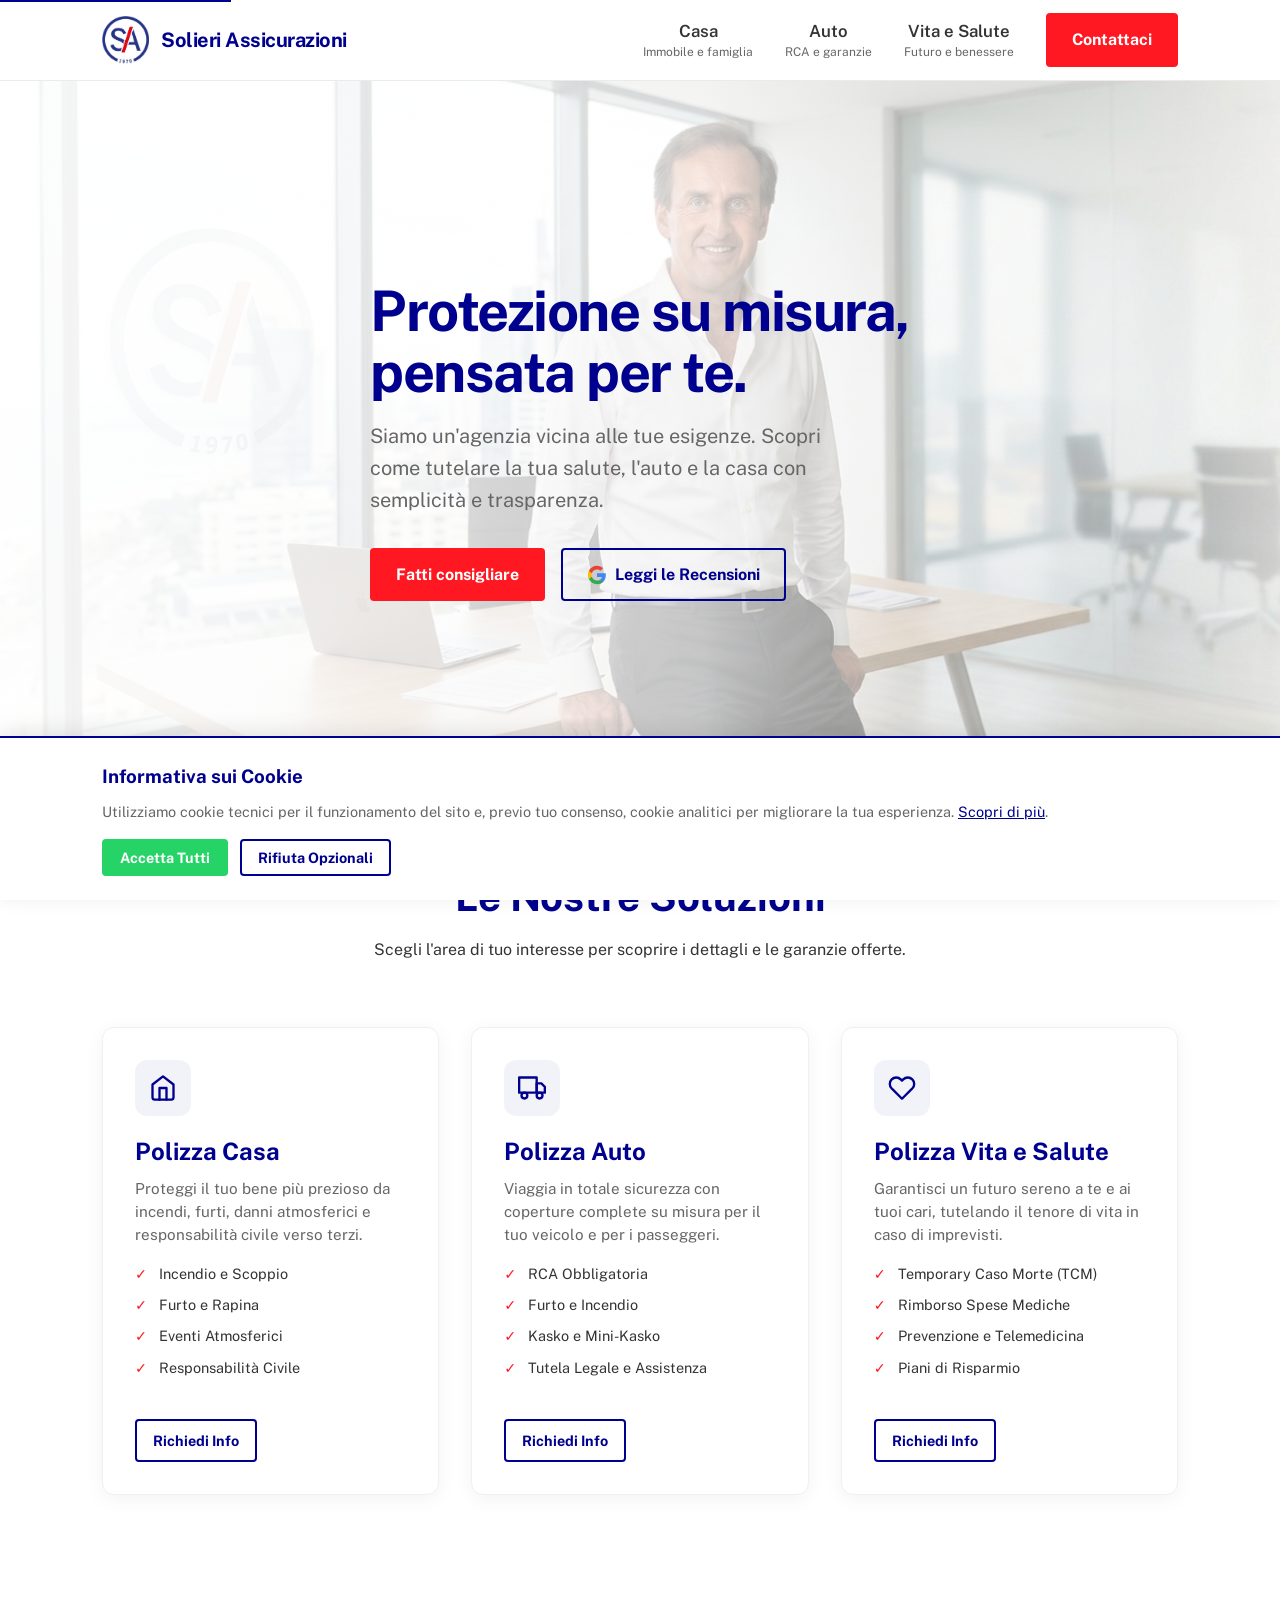
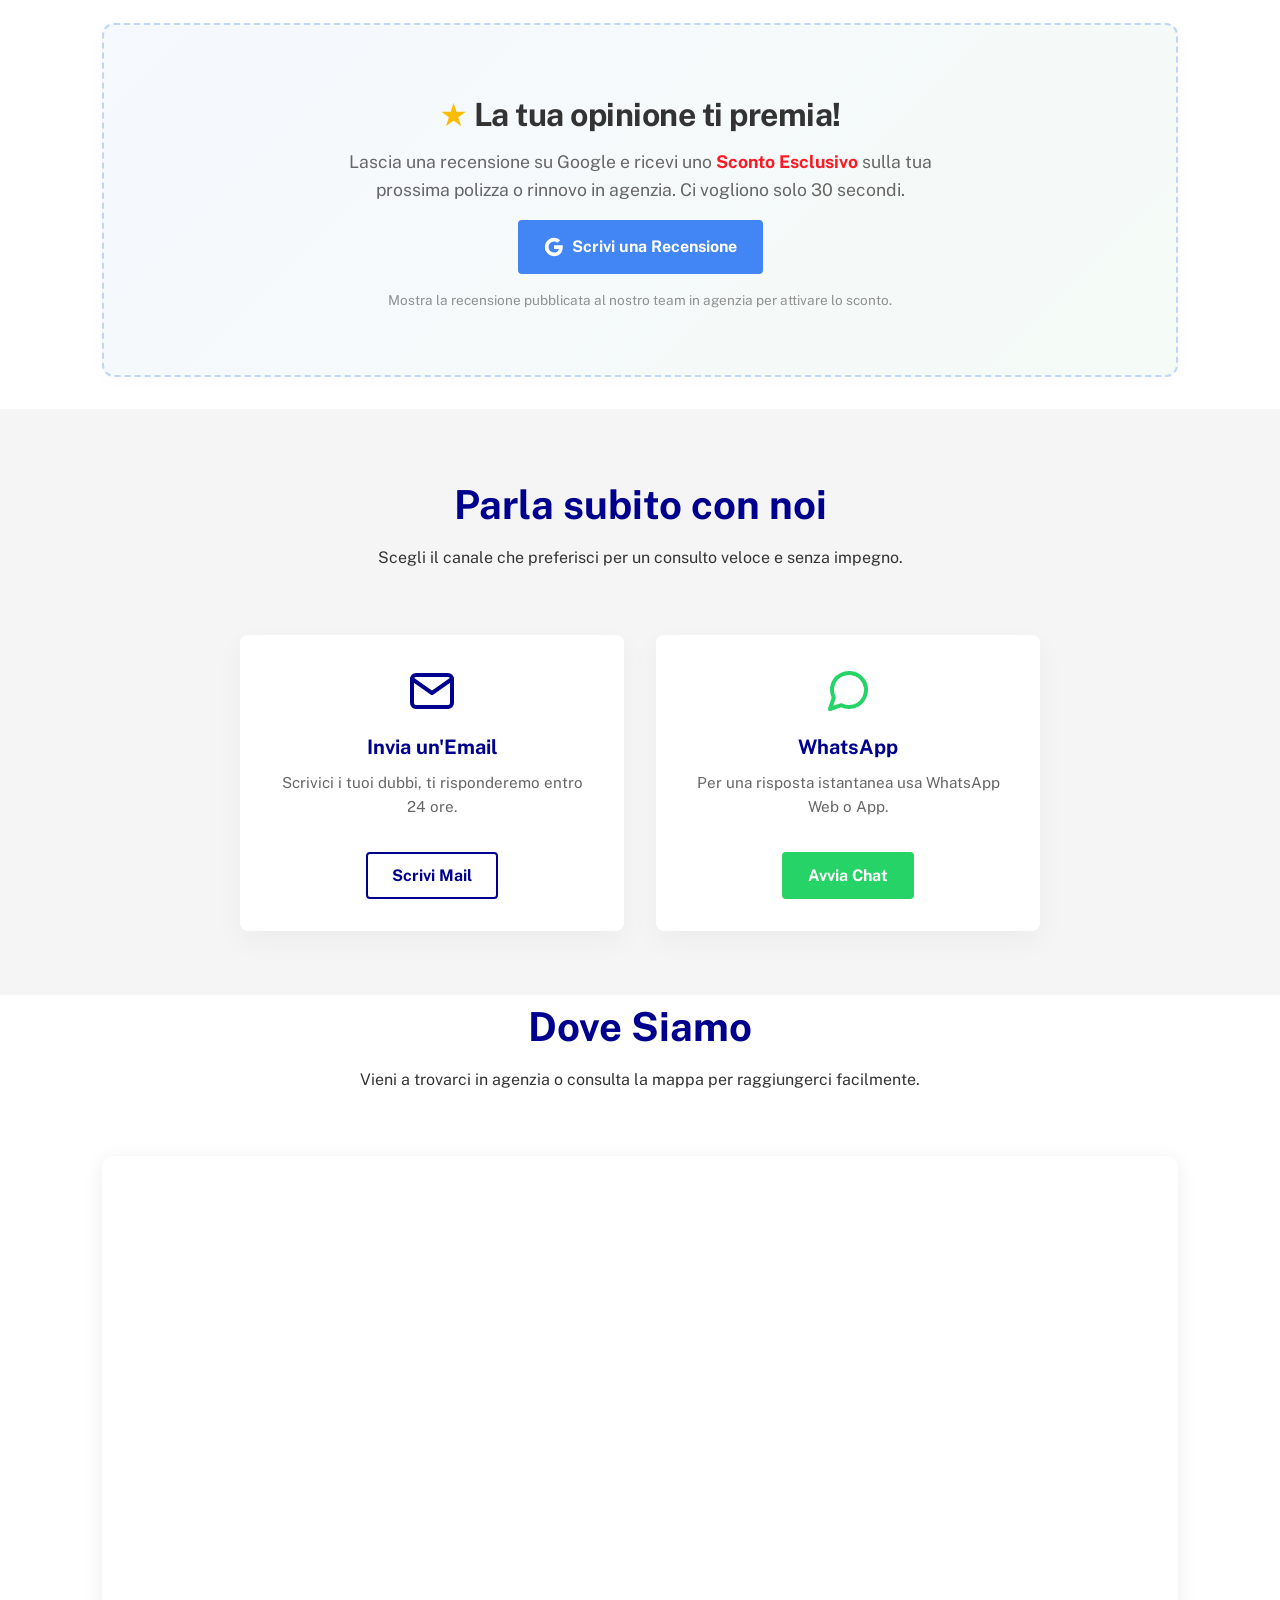
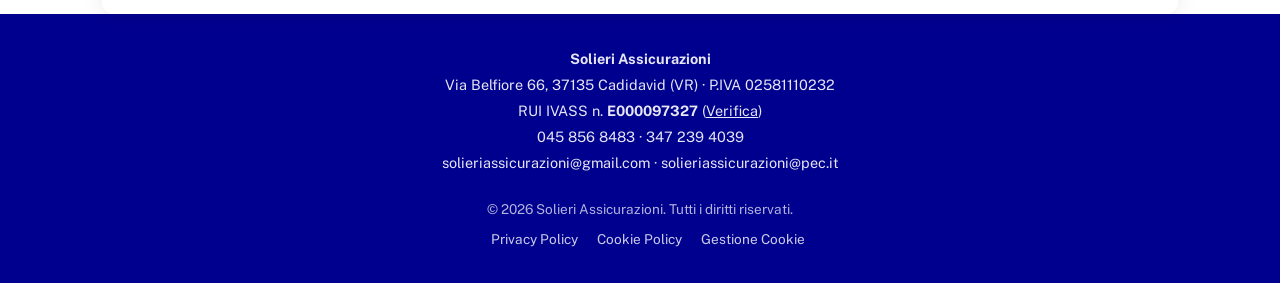
==== index.html @ 1e717855 "Add files via upload" ====
<!DOCTYPE html>
<html lang="it">

<head>
    <meta charset="UTF-8">
    <meta name="viewport" content="width=device-width, initial-scale=1.0">
    <title>Assicurazioni & Consulenza | La Tua Agenzia</title>
    <meta name="description"
        content="Protezione semplice e sicura per te e la tua famiglia. Contattaci per un preventivo.">

    <!-- Font simile alla tipografia aziendale europea -->
    <link rel="preconnect" href="https://fonts.googleapis.com">
    <link rel="preconnect" href="https://fonts.gstatic.com" crossorigin>
    <link
        href="https://fonts.googleapis.com/css2?family=Public+Sans:ital,wght@0,300;0,400;0,600;0,700;1,400&display=swap"
        rel="stylesheet">

    <link rel="stylesheet" href="style.css">
    <script type="module" src="script.js" defer></script>
</head>

<body>

    <!-- Hidden text for screen readers (skip link) -->
    <a href="#main-content" class="skip-link">Vai al contenuto principale</a>



    <header class="site-header">
        <div class="container header-container">
            <a href="#" class="brand-logo" aria-label="Home page Solieri Assicurazioni">
                <img src="Logo Kina.png" alt="Logo Solieri Assicurazioni" class="logo-img" aria-hidden="true">
                <span class="logo-text">Solieri Assicurazioni</span>
            </a>
            <button class="menu-toggle" aria-label="Apri menu" aria-expanded="false" aria-controls="main-nav">
                <svg viewBox="0 0 24 24" fill="none" stroke="currentColor" stroke-width="2" stroke-linecap="round"
                    stroke-linejoin="round">
                    <line x1="3" y1="12" x2="21" y2="12"></line>
                    <line x1="3" y1="6" x2="21" y2="6"></line>
                    <line x1="3" y1="18" x2="21" y2="18"></line>
                </svg>
            </button>
            <nav aria-label="Navigazione principale" class="main-nav" id="main-nav">
                <a href="#casa" class="nav-link">
                    <span class="nav-title">Casa</span>
                    <span class="nav-desc">Immobile e famiglia</span>
                </a>
                <a href="#auto" class="nav-link">
                    <span class="nav-title">Auto</span>
                    <span class="nav-desc">RCA e garanzie</span>
                </a>
                <a href="#vita" class="nav-link">
                    <span class="nav-title">Vita e Salute</span>
                    <span class="nav-desc">Futuro e benessere</span>
                </a>
                <a href="#contact-section" class="btn btn-primary" aria-label="Richiedi informazioni">Contattaci</a>
            </nav>
        </div>
    </header>

    <main id="main-content">

        <!-- HERO SECTION -->
        <section class="hero observer-section">
            <div class="container hero-layout">
                <div class="hero-text fade-up">
                    <h1 class="hero-title">Protezione su misura, <br>pensata per te.</h1>
                    <p class="hero-subtitle">Siamo un'agenzia vicina alle tue esigenze. Scopri come tutelare la tua
                        salute, l'auto e la casa con semplicità e trasparenza.</p>
                    <div class="hero-actions" style="display: flex; gap: 16px; flex-wrap: wrap;">
                        <a href="#contact-section" class="btn btn-primary">Fatti consigliare</a>
                        <a href="https://www.google.com/maps/place/Solieri+Assicurazioni+di+Solieri+Nicola/@45.3837509,10.9948099,17z/data=!4m8!3m7!1s0x477f608af58a26b1:0xb82ae75795a6b2fa!8m2!3d45.3837509!4d10.9948099!9m1!1b1!16s%2Fg%2F12hk3jz4g?entry=ttu&g_ep=EgoyMDI2MDMyMy4xIKXMDSoASAFQAw%3D%3D"
                            target="_blank" rel="noopener noreferrer" class="btn btn-outline"
                            style="display: inline-flex; align-items: center; gap: 8px;">
                            <svg viewBox="0 0 24 24" fill="currentColor" width="20" height="20">
                                <path
                                    d="M22.56 12.25c0-.78-.07-1.53-.2-2.25H12v4.26h5.92c-.26 1.37-1.04 2.53-2.21 3.31v2.77h3.57c2.08-1.92 3.28-4.74 3.28-8.09z"
                                    fill="#4285F4" />
                                <path
                                    d="M12 23c2.97 0 5.46-.98 7.28-2.66l-3.57-2.77c-.98.66-2.23 1.06-3.71 1.06-2.86 0-5.29-1.93-6.16-4.53H2.18v2.84C3.99 20.53 7.7 23 12 23z"
                                    fill="#34A853" />
                                <path
                                    d="M5.84 14.09c-.22-.66-.35-1.36-.35-2.09s.13-1.43.35-2.09V7.07H2.18C1.43 8.55 1 10.22 1 12s.43 3.45 1.18 4.93l2.85-2.22.81-.62z"
                                    fill="#FBBC05" />
                                <path
                                    d="M12 5.38c1.62 0 3.06.56 4.21 1.64l3.15-3.15C17.45 2.09 14.97 1 12 1 7.7 1 3.99 3.47 2.18 7.07l3.66 2.84c.87-2.6 3.3-4.53 6.16-4.53z"
                                    fill="#EA4335" />
                            </svg>
                            Leggi le Recensioni
                        </a>
                    </div>
                </div>
            </div>
        </section>

        <!-- INTERACTIVE POLICIES SECTION -->
        <section id="polizze-section" class="policies observer-section">
            <div class="container">
                <div class="policies-header fade-up">
                    <h2>Le Nostre Soluzioni</h2>
                    <p>Scegli l'area di tuo interesse per scoprire i dettagli e le garanzie offerte.</p>
                </div>

                <div class="policies-grid">
                    <!-- Card Casa -->
                    <div id="casa" class="policy-card fade-up delay-100">
                        <div class="policy-icon">
                            <svg viewBox="0 0 24 24" fill="none" stroke="currentColor" stroke-width="2"
                                stroke-linecap="round" stroke-linejoin="round">
                                <path d="M3 9l9-7 9 7v11a2 2 0 0 1-2 2H5a2 2 0 0 1-2-2z"></path>
                                <polyline points="9 22 9 12 15 12 15 22"></polyline>
                            </svg>
                        </div>
                        <h3>Polizza Casa</h3>
                        <p class="policy-desc">
                            Proteggi il tuo bene più prezioso da incendi, furti, danni atmosferici e responsabilità
                            civile verso terzi.
                        </p>
                        <ul class="policy-features">
                            <li>Incendio e Scoppio</li>
                            <li>Furto e Rapina</li>
                            <li>Eventi Atmosferici</li>
                            <li>Responsabilità Civile</li>
                        </ul>
                        <a href="#contact-section" class="btn btn-outline btn-sm">Richiedi Info</a>
                    </div>

                    <!-- Card Auto -->
                    <div id="auto" class="policy-card fade-up delay-200">
                        <div class="policy-icon">
                            <svg viewBox="0 0 24 24" fill="none" stroke="currentColor" stroke-width="2"
                                stroke-linecap="round" stroke-linejoin="round">
                                <rect x="1" y="3" width="15" height="13"></rect>
                                <polygon points="16 8 20 8 23 11 23 16 16 16 16 8"></polygon>
                                <circle cx="5.5" cy="18.5" r="2.5"></circle>
                                <circle cx="18.5" cy="18.5" r="2.5"></circle>
                            </svg>
                        </div>
                        <h3>Polizza Auto</h3>
                        <p class="policy-desc">
                            Viaggia in totale sicurezza con coperture complete su misura per il tuo veicolo e per i
                            passeggeri.
                        </p>
                        <ul class="policy-features">
                            <li>RCA Obbligatoria</li>
                            <li>Furto e Incendio</li>
                            <li>Kasko e Mini-Kasko</li>
                            <li>Tutela Legale e Assistenza</li>
                        </ul>
                        <a href="#contact-section" class="btn btn-outline btn-sm">Richiedi Info</a>
                    </div>

                    <!-- Card Vita -->
                    <div id="vita" class="policy-card fade-up delay-300">
                        <div class="policy-icon">
                            <svg viewBox="0 0 24 24" fill="none" stroke="currentColor" stroke-width="2"
                                stroke-linecap="round" stroke-linejoin="round">
                                <path
                                    d="M20.84 4.61a5.5 5.5 0 0 0-7.78 0L12 5.67l-1.06-1.06a5.5 5.5 0 0 0-7.78 7.78l1.06 1.06L12 21.23l7.78-7.78 1.06-1.06a5.5 5.5 0 0 0 0-7.78z">
                                </path>
                            </svg>
                        </div>
                        <h3>Polizza Vita e Salute</h3>
                        <p class="policy-desc">
                            Garantisci un futuro sereno a te e ai tuoi cari, tutelando il tenore di vita in caso di
                            imprevisti.
                        </p>
                        <ul class="policy-features">
                            <li>Temporary Caso Morte (TCM)</li>
                            <li>Rimborso Spese Mediche</li>
                            <li>Prevenzione e Telemedicina</li>
                            <li>Piani di Risparmio</li>
                        </ul>
                        <a href="#contact-section" class="btn btn-outline btn-sm">Richiedi Info</a>
                    </div>
                </div>
            </div>
        </section>

        <!-- GOOGLE REVIEW SECTION -->
        <section class="review-promo observer-section">
            <div class="container">
                <div class="review-box fade-up">
                    <div class="review-content">
                        <h2><span style="color: #FBBC05;">★</span> La tua opinione ti premia!</h2>
                        <p>Lascia una recensione su Google e ricevi uno <strong>Sconto Esclusivo</strong> sulla tua
                            prossima polizza o rinnovo in agenzia. Ci vogliono solo 30 secondi.</p>
                        <a href="https://www.google.com/maps/place/Solieri+Assicurazioni+di+Solieri+Nicola/@45.3837509,10.9948099,17z/data=!4m8!3m7!1s0x477f608af58a26b1:0xb82ae75795a6b2fa!8m2!3d45.3837509!4d10.9948099!9m1!1b1!16s%2Fg%2F12hk3jz4g?entry=ttu&g_ep=EgoyMDI2MDMyMy4xIKXMDSoASAFQAw%3D%3D"
                            target="_blank" rel="noopener noreferrer" class="btn btn-primary"
                            style="background-color: #4285F4; border-color: #4285F4; display: inline-flex; align-items: center; gap: 8px; margin-top: 16px;">
                            <svg viewBox="0 0 24 24" width="20" height="20" aria-hidden="true">
                                <path
                                    d="M22.56 12.25c0-.78-.07-1.53-.2-2.25H12v4.26h5.92c-.26 1.37-1.04 2.53-2.21 3.31v2.77h3.57c2.08-1.92 3.28-4.74 3.28-8.09z"
                                    fill="#fff" />
                                <path
                                    d="M12 23c2.97 0 5.46-.98 7.28-2.66l-3.57-2.77c-.98.66-2.23 1.06-3.71 1.06-2.86 0-5.29-1.93-6.16-4.53H2.18v2.84C3.99 20.53 7.7 23 12 23z"
                                    fill="#fff" />
                                <path
                                    d="M5.84 14.09c-.22-.66-.35-1.36-.35-2.09s.13-1.43.35-2.09V7.07H2.18C1.43 8.55 1 10.22 1 12s.43 3.45 1.18 4.93l2.85-2.22.81-.62z"
                                    fill="#fff" />
                                <path
                                    d="M12 5.38c1.62 0 3.06.56 4.21 1.64l3.15-3.15C17.45 2.09 14.97 1 12 1 7.7 1 3.99 3.47 2.18 7.07l3.66 2.84c.87-2.6 3.3-4.53 6.16-4.53z"
                                    fill="#fff" />
                            </svg>
                            Scrivi una Recensione
                        </a>
                        <p class="review-terms">Mostra la recensione pubblicata al nostro team in agenzia per attivare
                            lo sconto.</p>
                    </div>
                </div>
            </div>
        </section>

        <!-- CONTACT SECTION -->
        <section id="contact-section" class="contact observer-section bg-light">
            <div class="container">
                <div class="contact-header fade-up">
                    <h2>Parla subito con noi</h2>
                    <p>Scegli il canale che preferisci per un consulto veloce e senza impegno.</p>
                </div>

                <div class="contact-methods fade-up delay-200">

                    <!-- Email Action -->
                    <div class="contact-card">
                        <div class="card-icon" aria-hidden="true">
                            <svg viewBox="0 0 24 24" fill="none" class="icon-svg">
                                <path d="M4 4h16c1.1 0 2 .9 2 2v12c0 1.1-.9 2-2 2H4c-1.1 0-2-.9-2-2V6c0-1.1.9-2 2-2z"
                                    stroke="currentColor" stroke-width="2" stroke-linecap="round"
                                    stroke-linejoin="round" />
                                <path d="M22 6l-10 7L2 6" stroke="currentColor" stroke-width="2" stroke-linecap="round"
                                    stroke-linejoin="round" />
                            </svg>
                        </div>
                        <h3>Invia un'Email</h3>
                        <p>Scrivici i tuoi dubbi, ti risponderemo entro 24 ore.</p>
                        <button class="btn btn-outline" id="btn-email"
                            aria-label="Scrivi una mail alla nostra agenzia">Scrivi Mail</button>
                    </div>

                    <!-- WhatsApp Action -->
                    <div class="contact-card">
                        <div class="card-icon text-green" aria-hidden="true">
                            <svg viewBox="0 0 24 24" fill="none" class="icon-svg">
                                <path
                                    d="M21 11.5a8.38 8.38 0 01-.9 3.8 8.5 8.5 0 01-7.6 4.7 8.38 8.38 0 01-3.8-.9L3 21l1.9-5.7a8.38 8.38 0 01-.9-3.8 8.5 8.5 0 014.7-7.6 8.38 8.38 0 013.8-.9h.5a8.48 8.48 0 018 8v.5z"
                                    stroke="currentColor" stroke-width="2" stroke-linecap="round"
                                    stroke-linejoin="round" />
                            </svg>
                        </div>
                        <h3>WhatsApp</h3>
                        <p>Per una risposta istantanea usa WhatsApp Web o App.</p>
                        <button class="btn btn-primary bg-green" id="btn-wa"
                            aria-label="Avvia una chat WhatsApp con l'agenzia">Avvia Chat</button>
                    </div>

                </div>
            </div>
        </section>

        <!-- DOVE SIAMO SECTION -->
        <section id="map-section" class="map observer-section">
            <div class="container">
                <div class="contact-header fade-up">
                    <h2>Dove Siamo</h2>
                    <p>Vieni a trovarci in agenzia o consulta la mappa per raggiungerci facilmente.</p>
                </div>
                <div class="map-container fade-up delay-200"
                    style="margin-top: 2rem; border-radius: 12px; overflow: hidden; box-shadow: 0 4px 20px rgba(0,0,0,0.08);">
                    <iframe
                        src="https://maps.google.com/maps?q=Solieri%20Assicurazioni,%20Via%20Belfiore%2066,%20Cadidavid&t=&z=15&ie=UTF8&iwloc=&output=embed"
                        width="100%" height="450" style="border:0;" allowfullscreen="" loading="lazy"
                        referrerpolicy="no-referrer-when-downgrade"
                        title="Mappa Google Maps di Solieri Assicurazioni"></iframe>
                </div>
            </div>
        </section>

    </main>

    <footer class="site-footer">
        <div class="container footer-content" style="flex-direction: column; text-align: center; gap: 24px;">
            <div style="font-size: 0.9rem; opacity: 0.9; line-height: 1.8;">
                <strong>Solieri Assicurazioni</strong><br>
                Via Belfiore 66, 37135 Cadidavid (VR) &middot; P.IVA 02581110232<br>
                RUI IVASS n. <strong>E000097327</strong> (<a href="https://ruipubblico.ivass.it/rui-pubblica/ng/#/home"
                    target="_blank" rel="noopener" style="color: white; text-decoration: underline;">Verifica</a>)<br>
                045 856 8483 &middot; 347 239 4039<br>
                <a href="mailto:solieriassicurazioni@gmail.com"
                    style="color: white; text-decoration: none;">solieriassicurazioni@gmail.com</a> &middot; <a
                    href="mailto:solieriassicurazioni@pec.it"
                    style="color: white; text-decoration: none;">solieriassicurazioni@pec.it</a>
            </div>

            <div class="footer-links" style="font-size: 0.85rem; display: flex; flex-direction: column; gap: 8px;">
                <div style="opacity: 0.7;">&copy; 2026 Solieri Assicurazioni. Tutti i diritti riservati.</div>
                <div>
                    <a href="privacy-policy.html">Privacy Policy</a>
                    <a href="cookie-policy.html">Cookie Policy</a>
                    <a href="#" id="open-cookie-settings">Gestione Cookie</a>
                </div>
            </div>
        </div>
    </footer>

    <!-- COOKIE BANNER -->
    <div id="cookie-banner" class="cookie-banner"
        style="display: none; position: fixed; bottom: 0; left: 0; width: 100%; background: white; box-shadow: 0 -4px 20px rgba(0,0,0,0.1); z-index: 9999; padding: 24px; border-top: 2px solid var(--axa-blue);">
        <div class="container" style="display: flex; flex-direction: column; gap: 16px;">
            <div>
                <h3 style="color: var(--axa-blue); margin-bottom: 8px;">Informativa sui Cookie</h3>
                <p style="font-size: 0.9rem; color: var(--text-muted); margin: 0;">Utilizziamo cookie tecnici per il
                    funzionamento del sito e, previo tuo consenso, cookie analitici per migliorare la tua esperienza. <a
                        href="cookie-policy.html" style="color: var(--axa-blue); text-decoration: underline;">Scopri di
                        più</a>.</p>
            </div>
            <div style="display: flex; gap: 12px; flex-wrap: wrap;">
                <button id="cookie-accept-all" class="btn btn-primary bg-green"
                    style="padding: 8px 16px; font-size: 0.9rem;">Accetta Tutti</button>
                <button id="cookie-reject-optional" class="btn btn-outline"
                    style="padding: 8px 16px; font-size: 0.9rem;">Rifiuta Opzionali</button>
            </div>
        </div>
    </div>

</body>

</html>
---- style.css ----
/* --- DESIGN SYSTEM (AXA Inspired) --- */
:root {
    /* Colors */
    --axa-blue: #00008f;
    --axa-red: #ff1821;
    --axa-red-hover: #d11218;
    --bg-color: #ffffff;
    --bg-light: #f5f5f5;
    --text-main: #333333;
    --text-muted: #666666;
    --wa-green: #25D366;
    /* WhatsApp brand */
    --wa-green-hover: #1da851;

    /* Typography */
    --font-family: 'Public Sans', system-ui, -apple-system, sans-serif;

    /* Spacing */
    --space-sm: 0.5rem;
    --space-md: 1rem;
    --space-lg: 2rem;
    --space-xl: 4rem;

    /* Transitions */
    --transition-fast: 0.2s cubic-bezier(0.4, 0, 0.2, 1);
    --transition-smooth: 0.6s cubic-bezier(0.16, 1, 0.3, 1);
}

/* --- RESET & ACCESSIBILITY --- */
* {
    box-sizing: border-box;
    margin: 0;
    padding: 0;
}

body {
    font-family: var(--font-family);
    color: var(--text-main);
    background-color: var(--bg-color);
    line-height: 1.6;
    -webkit-font-smoothing: antialiased;
}

/* Skip link for keyboard users */
.skip-link {
    position: absolute;
    top: -40px;
    left: 0;
    background: var(--axa-blue);
    color: white;
    padding: 8px 16px;
    z-index: 1000;
    text-decoration: none;
    font-weight: 600;
    transition: top var(--transition-fast);
}

.skip-link:focus {
    top: 0;
}

/* Strict Focus States (Keyboard Nav) */
:focus-visible {
    outline: 3px solid var(--axa-blue);
    outline-offset: 4px;
}

/* --- UTILITIES --- */
.container {
    max-width: 1140px;
    margin: 0 auto;
    padding: 0 var(--space-lg);
}

.bg-light {
    background-color: var(--bg-light);
}

/* --- COMPONENTS --- */

/* Buttons */
.btn {
    display: inline-flex;
    align-items: center;
    justify-content: center;
    padding: 12px 24px;
    font-family: var(--font-family);
    font-weight: 700;
    font-size: 1rem;
    cursor: pointer;
    border-radius: 4px;
    /* Slight rounding, not pill */
    border: 2px solid transparent;
    text-decoration: none;
    transition: all var(--transition-fast);
}

.btn-primary {
    background-color: var(--axa-red);
    color: white;
}

.btn-primary:hover {
    background-color: var(--axa-red-hover);
    transform: translateY(-2px);
    box-shadow: 0 4px 12px rgba(255, 24, 33, 0.2);
}

.btn-outline {
    background-color: transparent;
    color: var(--axa-blue);
    border-color: var(--axa-blue);
}

.btn-outline:hover {
    background-color: rgba(0, 0, 143, 0.05);
    transform: translateY(-2px);
}

.bg-green {
    background-color: var(--wa-green) !important;
}

.bg-green:hover {
    background-color: var(--wa-green-hover) !important;
    box-shadow: 0 4px 12px rgba(37, 211, 102, 0.2) !important;
}

/* Header */
.site-header {
    border-bottom: 1px solid #ebebeb;
    background: white;
    position: sticky;
    top: 0;
    z-index: 100;
}

.header-container {
    display: flex;
    justify-content: space-between;
    align-items: center;
    height: 80px;
}

.brand-logo {
    display: flex;
    align-items: center;
    gap: 12px;
    text-decoration: none;
    color: var(--axa-blue);
}

.logo-mark {
    width: 32px;
    height: 32px;
    background-color: var(--axa-blue);
    position: relative;
    overflow: hidden;
}

.logo-mark::after {
    content: '';
    position: absolute;
    top: 0;
    left: 50%;
    width: 200%;
    height: 200%;
    background-color: var(--axa-red);
    transform: rotate(45deg) translate(20%, -50%);
}

.logo-text {
    font-weight: 700;
    font-size: 1.25rem;
    letter-spacing: -0.5px;
}

/* Top Bar */
.top-bar {
    background-color: var(--bg-light);
    color: var(--text-muted);
    font-size: 0.85rem;
    padding: 8px 0;
    border-bottom: 1px solid #ebebeb;
}

.top-bar-inner {
    display: flex;
    justify-content: flex-end;
    gap: 24px;
}

.top-link {
    color: var(--text-muted);
    text-decoration: none;
    display: inline-flex;
    align-items: center;
    gap: 6px;
    font-weight: 600;
    transition: color var(--transition-fast);
}

.top-link:hover {
    color: var(--axa-blue);
}

.top-link svg {
    width: 14px;
    height: 14px;
}

/* Logo Image */
.logo-img {
    height: 48px;
    width: auto;
    object-fit: contain;
}

/* Navigation */
.main-nav {
    display: flex;
    align-items: center;
    gap: 32px;
}

.nav-link {
    font-family: var(--font-family);
    color: var(--text-main);
    text-decoration: none;
    transition: color var(--transition-fast);
    display: flex;
    flex-direction: column;
    align-items: center;
    line-height: 1.2;
}

.nav-title {
    font-size: 1.05rem;
    font-weight: 600;
}

.nav-desc {
    font-size: 0.75rem;
    font-weight: 400;
    color: var(--text-muted);
    margin-top: 4px;
}

.nav-link:hover .nav-title,
.nav-link:hover .nav-desc {
    color: var(--axa-blue);
}

.menu-toggle {
    display: none;
    background: none;
    border: none;
    color: var(--text-main);
    cursor: pointer;
    padding: 8px;
    z-index: 101;
    /* Sopra al menu mobile */
}

.menu-toggle svg {
    width: 28px;
    height: 28px;
    transition: transform var(--transition-fast);
}

/* Hero Section */
.hero {
    position: relative;
    padding: calc(var(--space-xl) * 2) 0;
    min-height: 80vh;
    display: flex;
    align-items: center;
    background-image: linear-gradient(to right, rgba(255, 255, 255, 0.95) 0%, rgba(255, 255, 255, 0.75) 55%, rgba(255, 255, 255, 0) 100%), url('Kina%20Landing_3.png');
    background-size: cover;
    background-position: center right;
    background-repeat: no-repeat;
}

.hero-layout {
    display: block;
    max-width: 650px;
}

.hero-text {
    flex: 1;
}

.hero-title {
    color: var(--axa-blue);
    font-size: 3.5rem;
    line-height: 1.1;
    margin-bottom: var(--space-md);
    letter-spacing: -1.5px;
}

.hero-subtitle {
    color: var(--text-muted);
    font-size: 1.25rem;
    margin-bottom: var(--space-lg);
    max-width: 480px;
}



/* Policies / Solutions Section */
.policies {
    padding: var(--space-xl) 0;
    background-color: var(--bg-color);
    /* Bianco per stacco dal light del contact */
}

.policies-header {
    text-align: center;
    margin-bottom: var(--space-xl);
}

.policies-header h2 {
    color: var(--axa-blue);
    font-size: 2.5rem;
    margin-bottom: var(--space-sm);
}

.policies-grid {
    display: grid;
    grid-template-columns: repeat(auto-fit, minmax(300px, 1fr));
    gap: var(--space-lg);
}

.policy-card {
    background: white;
    padding: var(--space-lg);
    border-radius: 12px;
    box-shadow: 0 4px 20px rgba(0, 0, 0, 0.05);
    border: 1px solid #f0f0f0;
    transition: transform 0.3s ease, box-shadow 0.3s ease;
    display: flex;
    flex-direction: column;
}

.policy-card:hover {
    transform: translateY(-8px);
    box-shadow: 0 15px 35px rgba(0, 0, 143, 0.1);
    border-color: rgba(0, 0, 143, 0.1);
}

.policy-icon {
    width: 56px;
    height: 56px;
    background-color: rgba(0, 0, 143, 0.05);
    border-radius: 12px;
    display: flex;
    align-items: center;
    justify-content: center;
    margin-bottom: var(--space-md);
    color: var(--axa-blue);
    transition: background-color 0.3s ease, color 0.3s ease;
}

.policy-icon svg {
    width: 28px;
    height: 28px;
}

.policy-card:hover .policy-icon {
    background-color: var(--axa-blue);
    color: white;
}

.policy-card h3 {
    color: var(--axa-blue);
    font-size: 1.5rem;
    margin-bottom: var(--space-sm);
}

.policy-desc {
    color: var(--text-muted);
    font-size: 0.95rem;
    margin-bottom: var(--space-md);
    line-height: 1.5;
}

.policy-desc em {
    display: block;
    margin-top: 8px;
    font-size: 0.85rem;
    color: #999;
}

.policy-features {
    list-style: none;
    margin-bottom: var(--space-lg);
    flex-grow: 1;
    /* Spinge il bottone in fondo */
}

.policy-features li {
    position: relative;
    padding-left: 24px;
    margin-bottom: 8px;
    font-size: 0.9rem;
    color: var(--text-main);
}

.policy-features li::before {
    content: '✓';
    position: absolute;
    left: 0;
    color: var(--axa-red);
    font-weight: bold;
}

.btn-sm {
    padding: 8px 16px;
    font-size: 0.9rem;
    align-self: flex-start;
}

/* Review Promo Section */
.review-promo {
    padding: var(--space-xl) 0 var(--space-lg) 0;
}

.review-box {
    background: linear-gradient(135deg, rgba(66, 133, 244, 0.05) 0%, rgba(52, 168, 83, 0.05) 100%);
    border: 2px dashed rgba(66, 133, 244, 0.3);
    border-radius: 12px;
    padding: var(--space-xl);
    text-align: center;
    box-shadow: 0 4px 20px rgba(0, 0, 0, 0.02);
}

.review-content h2 {
    color: var(--text-main);
    font-size: 2rem;
    margin-bottom: var(--space-sm);
    letter-spacing: -0.5px;
}

.review-content p {
    color: var(--text-muted);
    font-size: 1.1rem;
    max-width: 600px;
    margin: 0 auto;
}

.review-content strong {
    color: var(--axa-red);
}

.review-terms {
    font-size: 0.85rem !important;
    margin-top: 16px !important;
    opacity: 0.7;
}

/* Contact Section */
.contact {
    padding: var(--space-xl) 0;
}

.contact-header {
    text-align: center;
    margin-bottom: var(--space-xl);
}

.contact-header h2 {
    color: var(--axa-blue);
    font-size: 2.5rem;
    margin-bottom: var(--space-sm);
}

.contact-methods {
    display: grid;
    grid-template-columns: repeat(auto-fit, minmax(300px, 1fr));
    gap: var(--space-lg);
    max-width: 800px;
    margin: 0 auto;
}

.contact-card {
    background: white;
    padding: var(--space-lg);
    border-radius: 8px;
    text-align: center;
    box-shadow: 0 10px 30px rgba(0, 0, 0, 0.04);
    transition: transform var(--transition-fast);
}

.contact-card:hover {
    transform: translateY(-5px);
}

.card-icon {
    width: 48px;
    height: 48px;
    margin: 0 auto var(--space-md);
    color: var(--axa-blue);
}

.card-icon.text-green {
    color: var(--wa-green);
}

.icon-svg {
    width: 100%;
    height: 100%;
}

.contact-card h3 {
    color: var(--axa-blue);
    margin-bottom: var(--space-sm);
    font-size: 1.25rem;
}

.contact-card p {
    color: var(--text-muted);
    font-size: 0.95rem;
    margin-bottom: var(--space-lg);
    min-height: 44px;
}

/* Footer */
.site-footer {
    background-color: var(--axa-blue);
    color: white;
    padding: var(--space-lg) 0;
    font-size: 0.875rem;
}

.footer-content {
    display: flex;
    justify-content: space-between;
    align-items: center;
}

.footer-links a {
    color: white;
    text-decoration: none;
    margin-left: var(--space-md);
    opacity: 0.8;
}

.footer-links a:hover {
    text-decoration: underline;
    opacity: 1;
}

/* --- ANIMATIONS (Intersection Observer) --- */
.fade-up {
    opacity: 0;
    transform: translateY(30px);
    transition: opacity var(--transition-smooth), transform var(--transition-smooth);
}

.fade-in {
    opacity: 0;
    transition: opacity var(--transition-smooth);
}

.delay-200 {
    transition-delay: 0.2s;
}

.is-visible {
    opacity: 1;
    transform: translateY(0);
}

/* --- RESPONSIVE --- */
@media (max-width: 768px) {
    .menu-toggle {
        display: block;
    }

    .main-nav {
        position: absolute;
        top: 80px;
        /* Altezza header */
        left: 0;
        width: 100%;
        background: white;
        flex-direction: column;
        align-items: center;
        padding: var(--space-lg) 0;
        box-shadow: 0 10px 20px rgba(0, 0, 0, 0.1);
        gap: 24px;

        /* Animazione comparsa */
        opacity: 0;
        visibility: hidden;
        transform: translateY(-10px);
        transition: all var(--transition-fast);
    }

    .main-nav.active {
        opacity: 1;
        visibility: visible;
        transform: translateY(0);
    }

    .hero {
        background-image: linear-gradient(rgba(255, 255, 255, 0.88), rgba(255, 255, 255, 0.88)), url('Kina%20Landing_3.png');
        background-position: center;
        padding: var(--space-xl) 0;
        min-height: 70vh;
    }

    .hero-layout {
        text-align: center;
        max-width: 100%;
    }

    .hero-title {
        font-size: 2.5rem;
    }

    .hero-subtitle {
        margin: 0 auto var(--space-lg);
    }

    .abstract-shape {
        width: 280px;
        height: 280px;
    }

    .footer-content {
        flex-direction: column;
        gap: var(--space-md);
        text-align: center;
    }
}
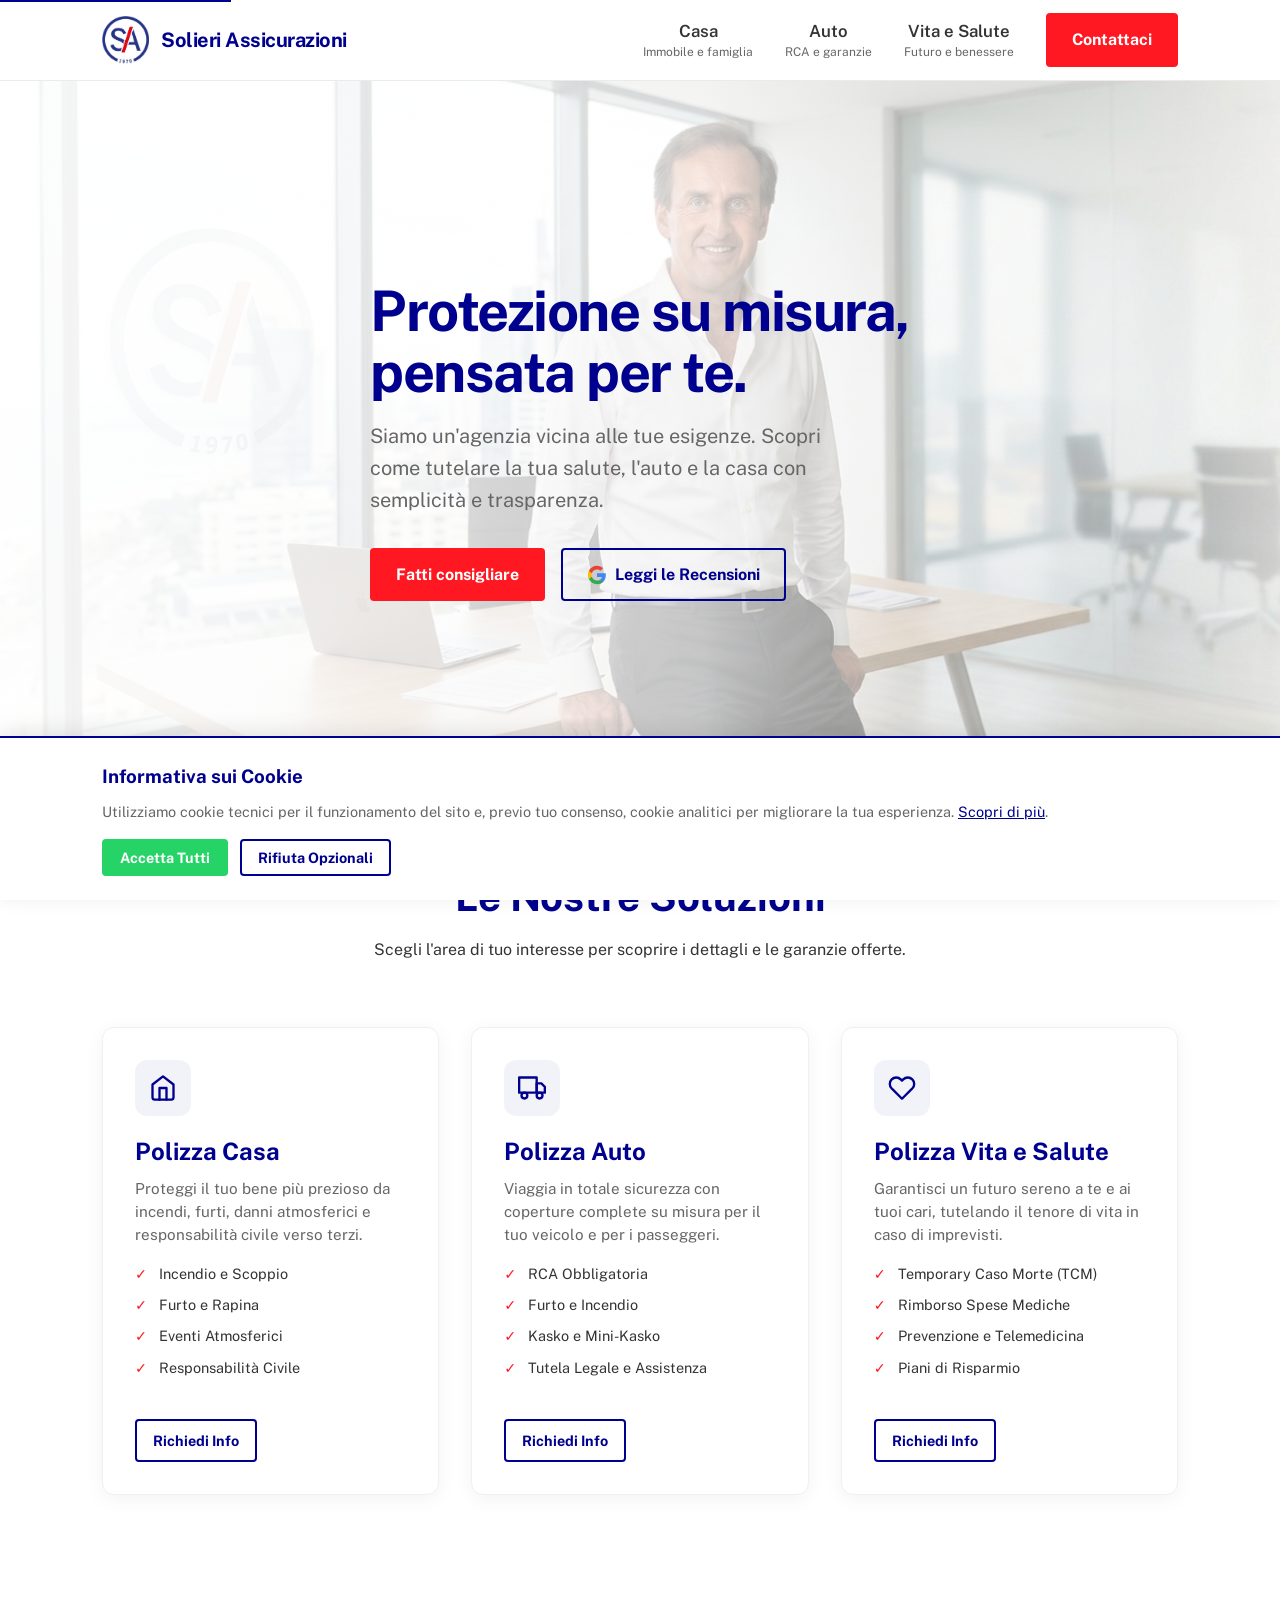
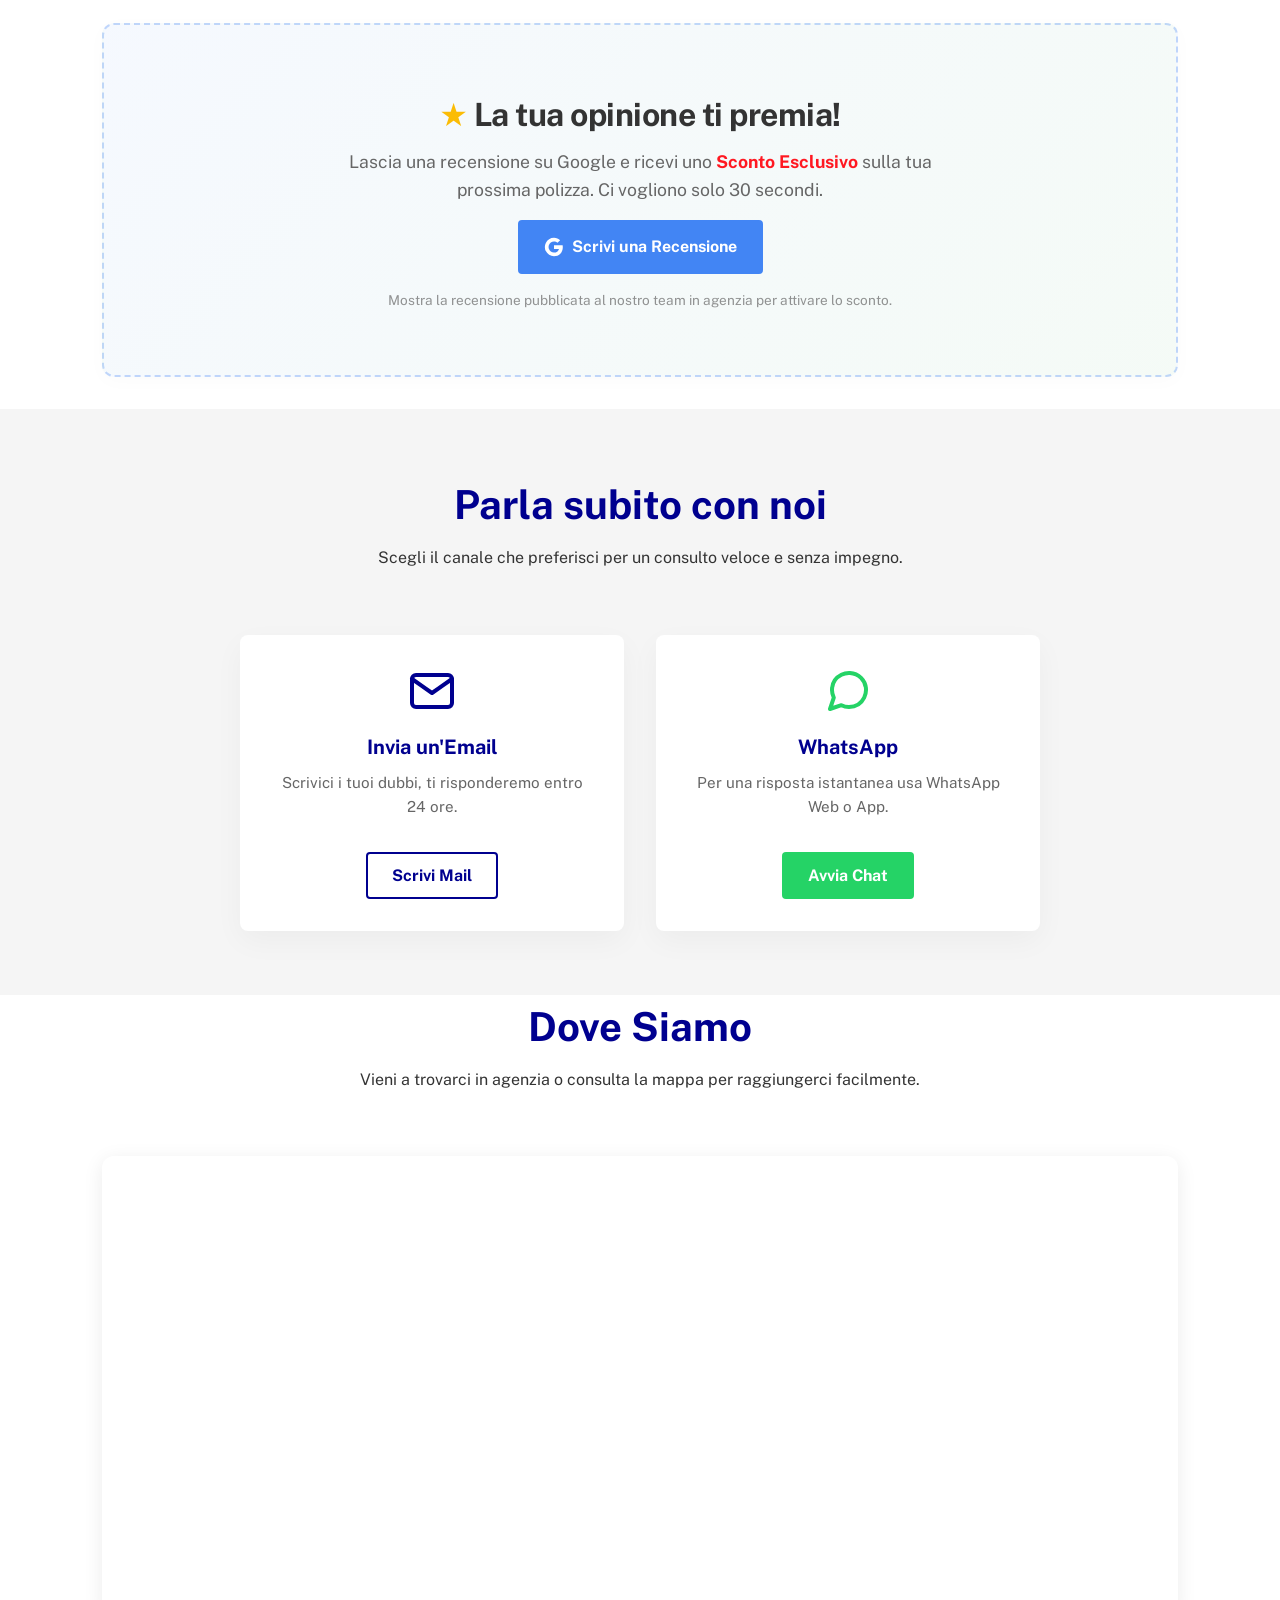
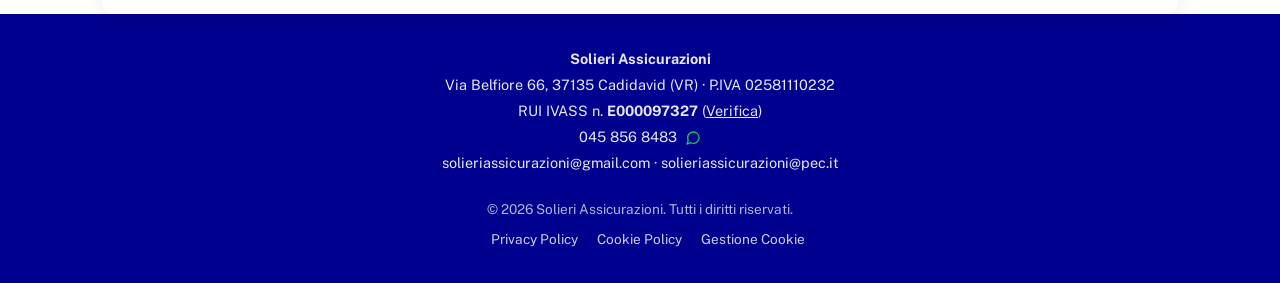
==== commit dc910974: "Add files via upload" ====
--- a/index.html
+++ b/index.html
@@ -184,7 +184,7 @@
                     <div class="review-content">
                         <h2><span style="color: #FBBC05;">★</span> La tua opinione ti premia!</h2>
                         <p>Lascia una recensione su Google e ricevi uno <strong>Sconto Esclusivo</strong> sulla tua
-                            prossima polizza o rinnovo in agenzia. Ci vogliono solo 30 secondi.</p>
+                            prossima polizza. Ci vogliono solo 30 secondi.</p>
                         <a href="https://www.google.com/maps/place/Solieri+Assicurazioni+di+Solieri+Nicola/@45.3837509,10.9948099,17z/data=!4m8!3m7!1s0x477f608af58a26b1:0xb82ae75795a6b2fa!8m2!3d45.3837509!4d10.9948099!9m1!1b1!16s%2Fg%2F12hk3jz4g?entry=ttu&g_ep=EgoyMDI2MDMyMy4xIKXMDSoASAFQAw%3D%3D"
                             target="_blank" rel="noopener noreferrer" class="btn btn-primary"
                             style="background-color: #4285F4; border-color: #4285F4; display: inline-flex; align-items: center; gap: 8px; margin-top: 16px;">
@@ -285,7 +285,13 @@
                 Via Belfiore 66, 37135 Cadidavid (VR) &middot; P.IVA 02581110232<br>
                 RUI IVASS n. <strong>E000097327</strong> (<a href="https://ruipubblico.ivass.it/rui-pubblica/ng/#/home"
                     target="_blank" rel="noopener" style="color: white; text-decoration: underline;">Verifica</a>)<br>
-                045 856 8483 &middot; 347 239 4039<br>
+                045 856 8483 <span title="Disponibile su WhatsApp"
+                    style="color: var(--wa-green); vertical-align: middle; display: inline-flex; align-items: center; margin-left: 4px;"><svg
+                        viewBox="0 0 24 24" fill="none" width="16" height="16">
+                        <path
+                            d="M21 11.5a8.38 8.38 0 01-.9 3.8 8.5 8.5 0 01-7.6 4.7 8.38 8.38 0 01-3.8-.9L3 21l1.9-5.7a8.38 8.38 0 01-.9-3.8 8.5 8.5 0 014.7-7.6 8.38 8.38 0 013.8-.9h.5a8.48 8.48 0 018 8v.5z"
+                            stroke="currentColor" stroke-width="2" stroke-linecap="round" stroke-linejoin="round" />
+                    </svg></span><br>
                 <a href="mailto:solieriassicurazioni@gmail.com"
                     style="color: white; text-decoration: none;">solieriassicurazioni@gmail.com</a> &middot; <a
                     href="mailto:solieriassicurazioni@pec.it"
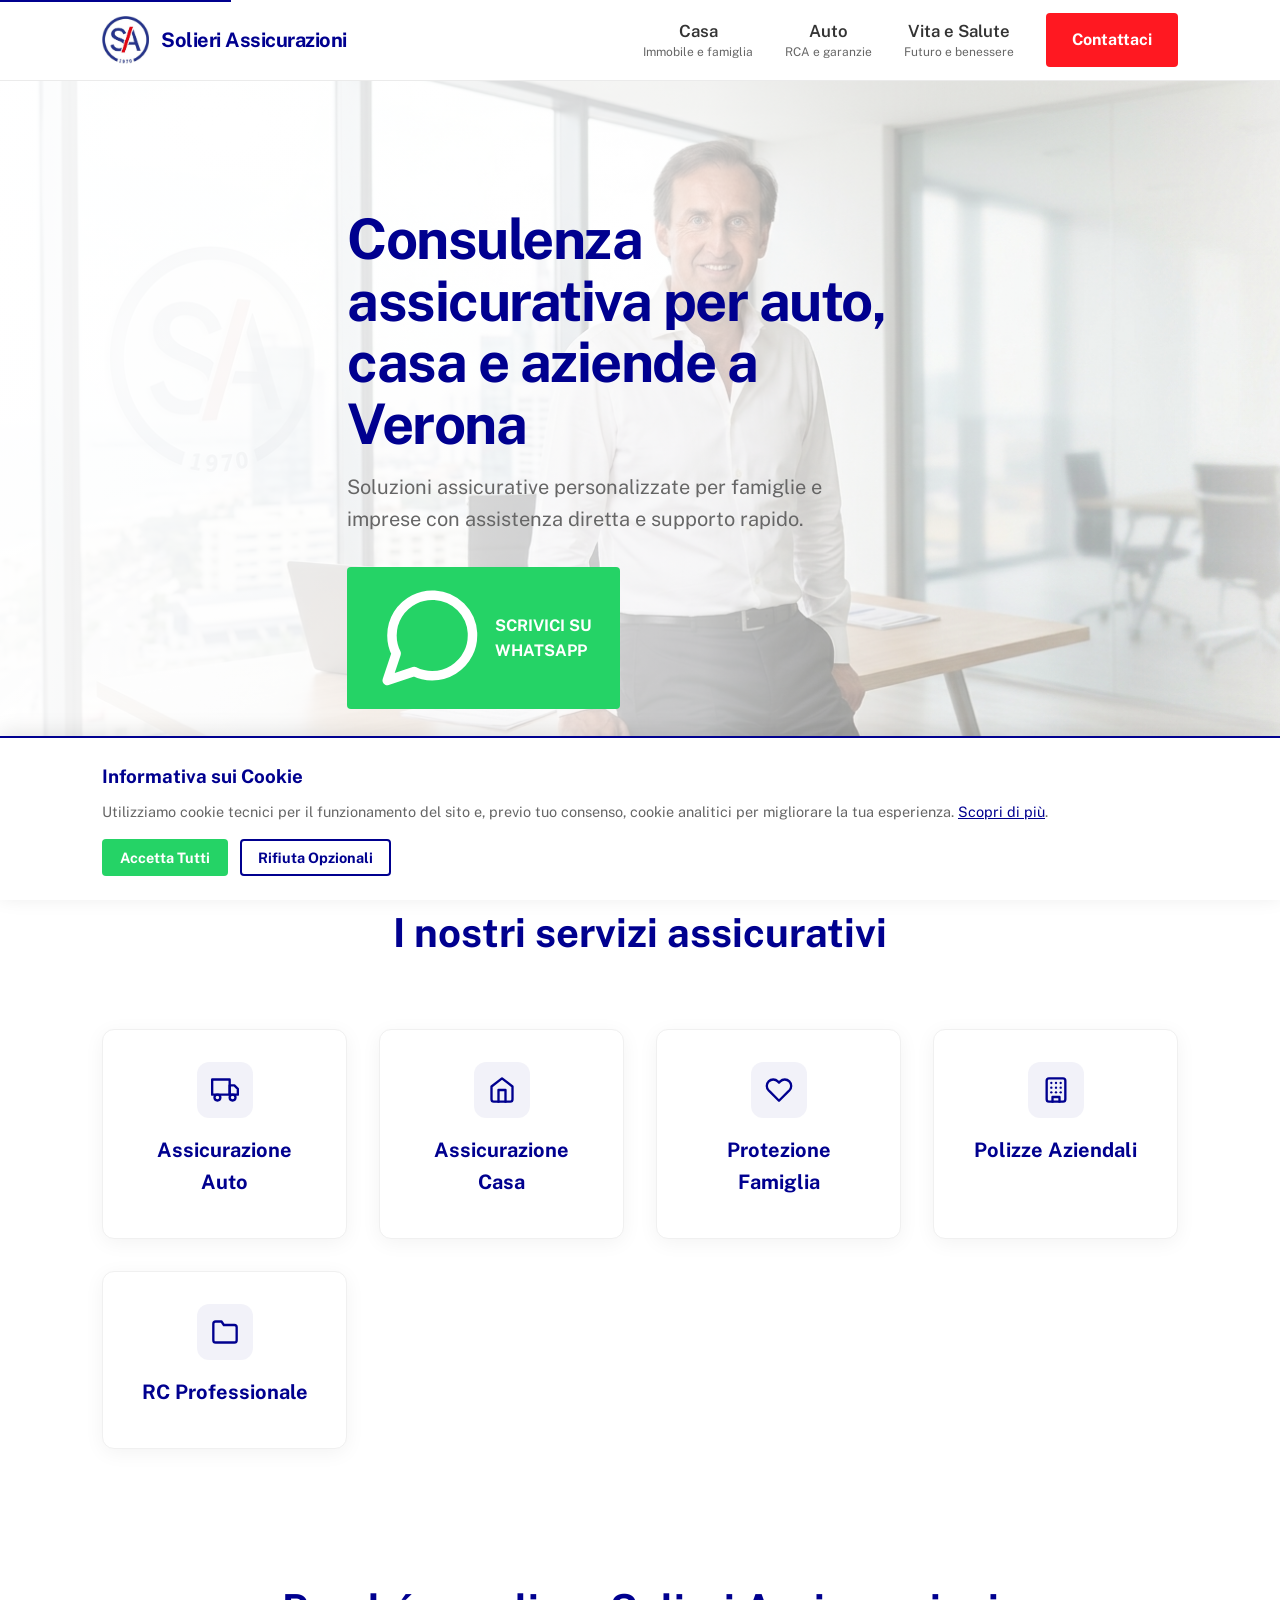
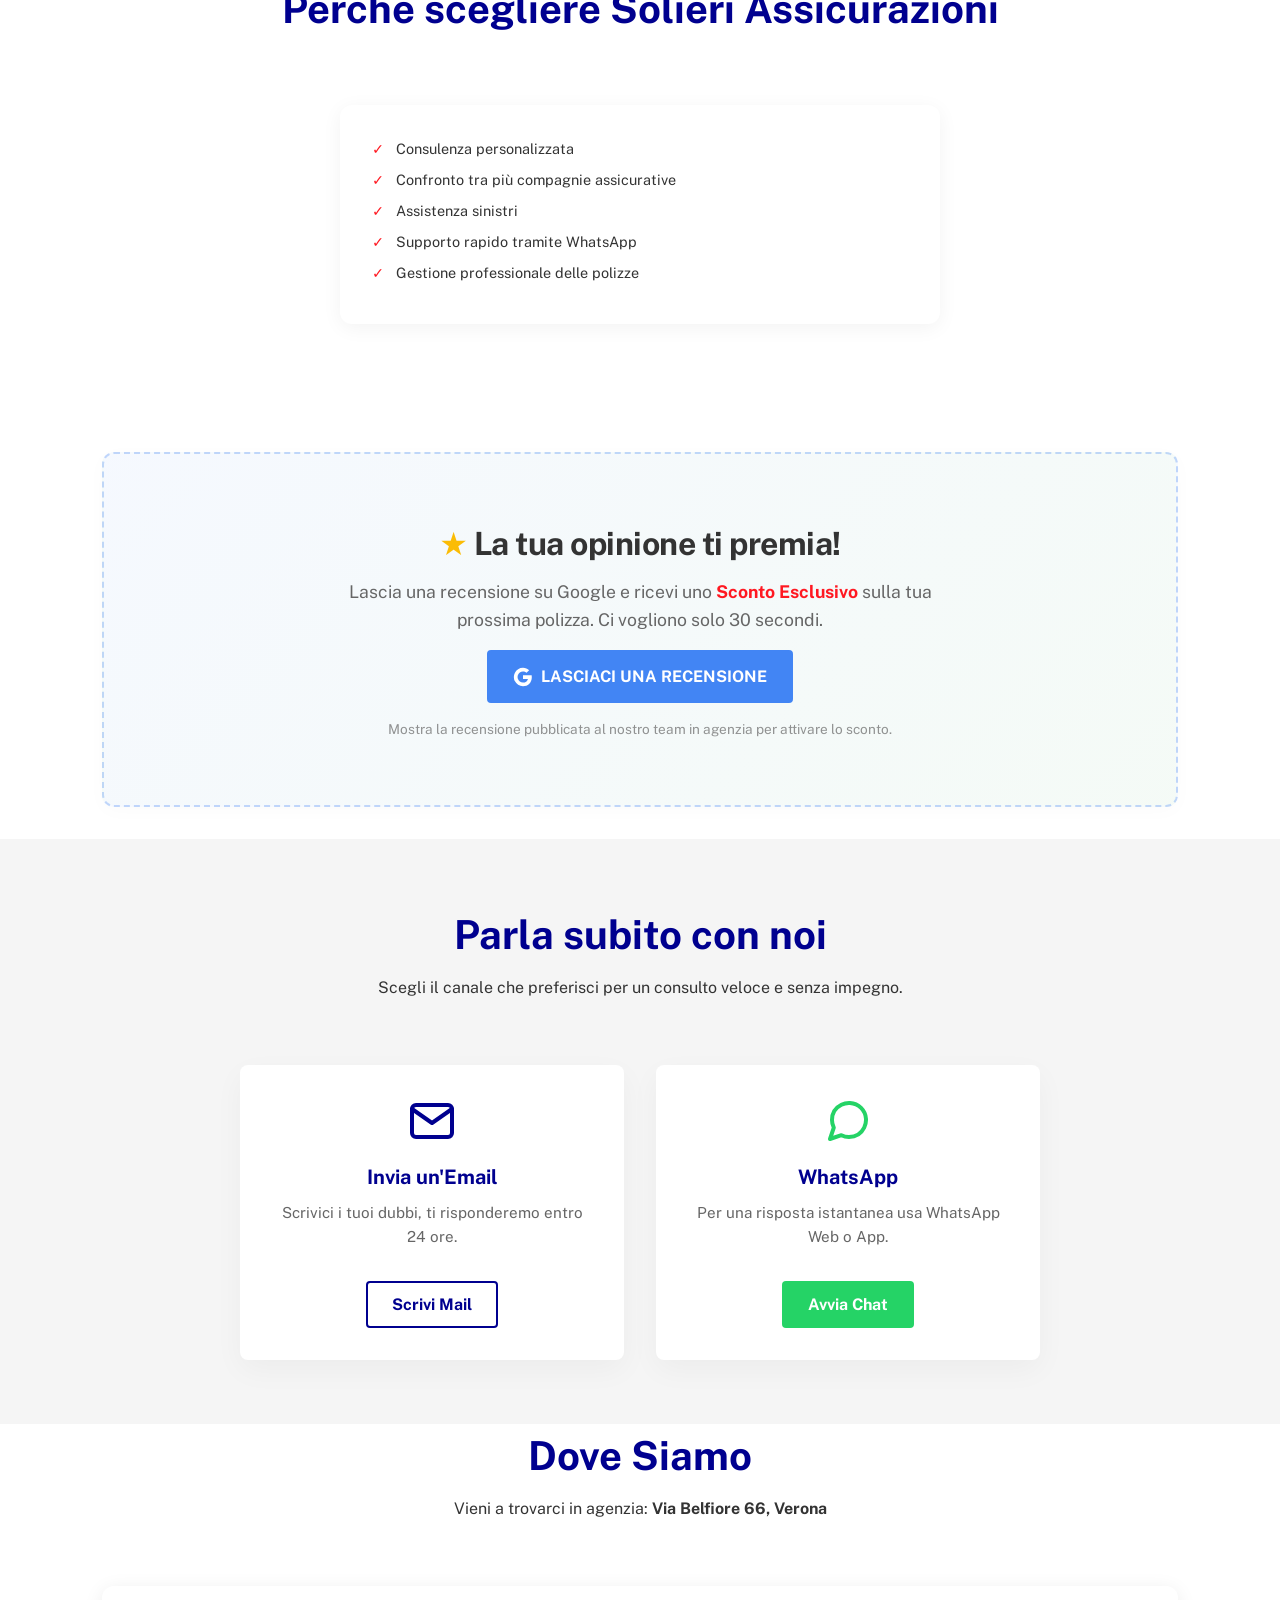
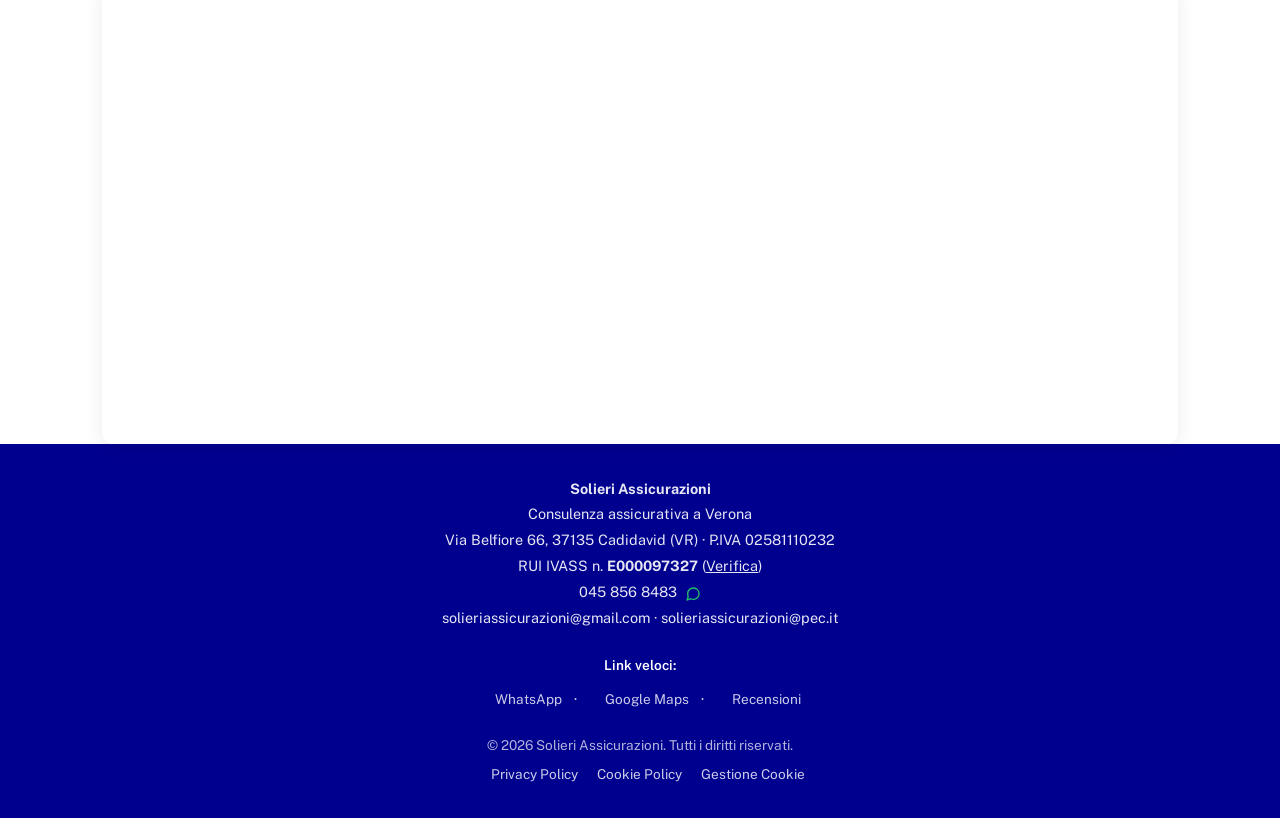
==== commit ee1a06ae: "Add files via upload" ====
--- a/index.html
+++ b/index.html
@@ -4,9 +4,9 @@
 <head>
     <meta charset="UTF-8">
     <meta name="viewport" content="width=device-width, initial-scale=1.0">
-    <title>Assicurazioni & Consulenza | La Tua Agenzia</title>
+    <title>Solieri Assicurazioni - Assicurazioni Auto, Casa e Aziende a Verona</title>
     <meta name="description"
-        content="Protezione semplice e sicura per te e la tua famiglia. Contattaci per un preventivo.">
+        content="Solieri Assicurazioni offre consulenza per polizze auto, casa, famiglia e aziende a Verona. Contattaci per un preventivo o assistenza sulle tue polizze.">
 
     <!-- Font simile alla tipografia aziendale europea -->
     <link rel="preconnect" href="https://fonts.googleapis.com">
@@ -64,69 +64,33 @@
         <section class="hero observer-section">
             <div class="container hero-layout">
                 <div class="hero-text fade-up">
-                    <h1 class="hero-title">Protezione su misura, <br>pensata per te.</h1>
-                    <p class="hero-subtitle">Siamo un'agenzia vicina alle tue esigenze. Scopri come tutelare la tua
-                        salute, l'auto e la casa con semplicità e trasparenza.</p>
+                    <h1 class="hero-title">Consulenza assicurativa per auto, casa e aziende a Verona</h1>
+                    <p class="hero-subtitle">Soluzioni assicurative personalizzate per famiglie e imprese con assistenza
+                        diretta e supporto rapido.</p>
                     <div class="hero-actions" style="display: flex; gap: 16px; flex-wrap: wrap;">
-                        <a href="#contact-section" class="btn btn-primary">Fatti consigliare</a>
-                        <a href="https://www.google.com/maps/place/Solieri+Assicurazioni+di+Solieri+Nicola/@45.3837509,10.9948099,17z/data=!4m8!3m7!1s0x477f608af58a26b1:0xb82ae75795a6b2fa!8m2!3d45.3837509!4d10.9948099!9m1!1b1!16s%2Fg%2F12hk3jz4g?entry=ttu&g_ep=EgoyMDI2MDMyMy4xIKXMDSoASAFQAw%3D%3D"
-                            target="_blank" rel="noopener noreferrer" class="btn btn-outline"
+                        <a href="https://wa.me/390458568483" target="_blank" class="btn btn-primary bg-green"
                             style="display: inline-flex; align-items: center; gap: 8px;">
-                            <svg viewBox="0 0 24 24" fill="currentColor" width="20" height="20">
-                                <path
-                                    d="M22.56 12.25c0-.78-.07-1.53-.2-2.25H12v4.26h5.92c-.26 1.37-1.04 2.53-2.21 3.31v2.77h3.57c2.08-1.92 3.28-4.74 3.28-8.09z"
-                                    fill="#4285F4" />
-                                <path
-                                    d="M12 23c2.97 0 5.46-.98 7.28-2.66l-3.57-2.77c-.98.66-2.23 1.06-3.71 1.06-2.86 0-5.29-1.93-6.16-4.53H2.18v2.84C3.99 20.53 7.7 23 12 23z"
-                                    fill="#34A853" />
-                                <path
-                                    d="M5.84 14.09c-.22-.66-.35-1.36-.35-2.09s.13-1.43.35-2.09V7.07H2.18C1.43 8.55 1 10.22 1 12s.43 3.45 1.18 4.93l2.85-2.22.81-.62z"
-                                    fill="#FBBC05" />
-                                <path
-                                    d="M12 5.38c1.62 0 3.06.56 4.21 1.64l3.15-3.15C17.45 2.09 14.97 1 12 1 7.7 1 3.99 3.47 2.18 7.07l3.66 2.84c.87-2.6 3.3-4.53 6.16-4.53z"
-                                    fill="#EA4335" />
-                            </svg>
-                            Leggi le Recensioni
+                            <svg viewBox="0 0 24 24" fill="none" class="icon-svg" width="20" height="20">
+                                <path
+                                    d="M21 11.5a8.38 8.38 0 01-.9 3.8 8.5 8.5 0 01-7.6 4.7 8.38 8.38 0 01-3.8-.9L3 21l1.9-5.7a8.38 8.38 0 01-.9-3.8 8.5 8.5 0 014.7-7.6 8.38 8.38 0 013.8-.9h.5a8.48 8.48 0 018 8v.5z"
+                                    stroke="currentColor" stroke-width="2" stroke-linecap="round"
+                                    stroke-linejoin="round" />
+                            </svg>
+                            SCRIVICI SU WHATSAPP
                         </a>
                     </div>
                 </div>
             </div>
         </section>
 
-        <!-- INTERACTIVE POLICIES SECTION -->
-        <section id="polizze-section" class="policies observer-section">
+        <!-- SERVIZI SECTION -->
+        <section id="servizi-section" class="policies observer-section">
             <div class="container">
                 <div class="policies-header fade-up">
-                    <h2>Le Nostre Soluzioni</h2>
-                    <p>Scegli l'area di tuo interesse per scoprire i dettagli e le garanzie offerte.</p>
-                </div>
-
-                <div class="policies-grid">
-                    <!-- Card Casa -->
-                    <div id="casa" class="policy-card fade-up delay-100">
-                        <div class="policy-icon">
-                            <svg viewBox="0 0 24 24" fill="none" stroke="currentColor" stroke-width="2"
-                                stroke-linecap="round" stroke-linejoin="round">
-                                <path d="M3 9l9-7 9 7v11a2 2 0 0 1-2 2H5a2 2 0 0 1-2-2z"></path>
-                                <polyline points="9 22 9 12 15 12 15 22"></polyline>
-                            </svg>
-                        </div>
-                        <h3>Polizza Casa</h3>
-                        <p class="policy-desc">
-                            Proteggi il tuo bene più prezioso da incendi, furti, danni atmosferici e responsabilità
-                            civile verso terzi.
-                        </p>
-                        <ul class="policy-features">
-                            <li>Incendio e Scoppio</li>
-                            <li>Furto e Rapina</li>
-                            <li>Eventi Atmosferici</li>
-                            <li>Responsabilità Civile</li>
-                        </ul>
-                        <a href="#contact-section" class="btn btn-outline btn-sm">Richiedi Info</a>
-                    </div>
-
-                    <!-- Card Auto -->
-                    <div id="auto" class="policy-card fade-up delay-200">
+                    <h2>I nostri servizi assicurativi</h2>
+                </div>
+                <div class="policies-grid" style="grid-template-columns: repeat(auto-fit, minmax(200px, 1fr));">
+                    <div class="policy-card fade-up delay-100" style="align-items: center; text-align: center;">
                         <div class="policy-icon">
                             <svg viewBox="0 0 24 24" fill="none" stroke="currentColor" stroke-width="2"
                                 stroke-linecap="round" stroke-linejoin="round">
@@ -136,22 +100,19 @@
                                 <circle cx="18.5" cy="18.5" r="2.5"></circle>
                             </svg>
                         </div>
-                        <h3>Polizza Auto</h3>
-                        <p class="policy-desc">
-                            Viaggia in totale sicurezza con coperture complete su misura per il tuo veicolo e per i
-                            passeggeri.
-                        </p>
-                        <ul class="policy-features">
-                            <li>RCA Obbligatoria</li>
-                            <li>Furto e Incendio</li>
-                            <li>Kasko e Mini-Kasko</li>
-                            <li>Tutela Legale e Assistenza</li>
-                        </ul>
-                        <a href="#contact-section" class="btn btn-outline btn-sm">Richiedi Info</a>
-                    </div>
-
-                    <!-- Card Vita -->
-                    <div id="vita" class="policy-card fade-up delay-300">
+                        <h3 style="font-size: 1.25rem;">Assicurazione Auto</h3>
+                    </div>
+                    <div class="policy-card fade-up delay-200" style="align-items: center; text-align: center;">
+                        <div class="policy-icon">
+                            <svg viewBox="0 0 24 24" fill="none" stroke="currentColor" stroke-width="2"
+                                stroke-linecap="round" stroke-linejoin="round">
+                                <path d="M3 9l9-7 9 7v11a2 2 0 0 1-2 2H5a2 2 0 0 1-2-2z"></path>
+                                <polyline points="9 22 9 12 15 12 15 22"></polyline>
+                            </svg>
+                        </div>
+                        <h3 style="font-size: 1.25rem;">Assicurazione Casa</h3>
+                    </div>
+                    <div class="policy-card fade-up delay-300" style="align-items: center; text-align: center;">
                         <div class="policy-icon">
                             <svg viewBox="0 0 24 24" fill="none" stroke="currentColor" stroke-width="2"
                                 stroke-linecap="round" stroke-linejoin="round">
@@ -160,19 +121,56 @@
                                 </path>
                             </svg>
                         </div>
-                        <h3>Polizza Vita e Salute</h3>
-                        <p class="policy-desc">
-                            Garantisci un futuro sereno a te e ai tuoi cari, tutelando il tenore di vita in caso di
-                            imprevisti.
-                        </p>
-                        <ul class="policy-features">
-                            <li>Temporary Caso Morte (TCM)</li>
-                            <li>Rimborso Spese Mediche</li>
-                            <li>Prevenzione e Telemedicina</li>
-                            <li>Piani di Risparmio</li>
-                        </ul>
-                        <a href="#contact-section" class="btn btn-outline btn-sm">Richiedi Info</a>
-                    </div>
+                        <h3 style="font-size: 1.25rem;">Protezione Famiglia</h3>
+                    </div>
+                    <div class="policy-card fade-up delay-400" style="align-items: center; text-align: center;">
+                        <div class="policy-icon">
+                            <svg viewBox="0 0 24 24" fill="none" stroke="currentColor" stroke-width="2"
+                                stroke-linecap="round" stroke-linejoin="round">
+                                <rect x="4" y="2" width="16" height="20" rx="2" ry="2"></rect>
+                                <path d="M9 22v-4h6v4"></path>
+                                <path d="M8 6h.01"></path>
+                                <path d="M16 6h.01"></path>
+                                <path d="M12 6h.01"></path>
+                                <path d="M12 10h.01"></path>
+                                <path d="M12 14h.01"></path>
+                                <path d="M16 10h.01"></path>
+                                <path d="M16 14h.01"></path>
+                                <path d="M8 10h.01"></path>
+                                <path d="M8 14h.01"></path>
+                            </svg>
+                        </div>
+                        <h3 style="font-size: 1.25rem;">Polizze Aziendali</h3>
+                    </div>
+                    <div class="policy-card fade-up delay-500" style="align-items: center; text-align: center;">
+                        <div class="policy-icon">
+                            <svg viewBox="0 0 24 24" fill="none" stroke="currentColor" stroke-width="2"
+                                stroke-linecap="round" stroke-linejoin="round">
+                                <path d="M22 19a2 2 0 0 1-2 2H4a2 2 0 0 1-2-2V5a2 2 0 0 1 2-2h5l2 3h9a2 2 0 0 1 2 2z">
+                                </path>
+                            </svg>
+                        </div>
+                        <h3 style="font-size: 1.25rem;">RC Professionale</h3>
+                    </div>
+                </div>
+            </div>
+        </section>
+
+        <!-- WHY CHOOSE US SECTION -->
+        <section id="why-us-section" class="policies observer-section bg-light">
+            <div class="container">
+                <div class="policies-header fade-up">
+                    <h2>Perché scegliere Solieri Assicurazioni</h2>
+                </div>
+                <div class="fade-up delay-100"
+                    style="max-width: 600px; margin: 0 auto; background: white; padding: var(--space-lg); border-radius: 12px; box-shadow: 0 4px 20px rgba(0,0,0,0.05);">
+                    <ul class="policy-features" style="font-size: 1.1rem; margin-bottom: 0;">
+                        <li>Consulenza personalizzata</li>
+                        <li>Confronto tra più compagnie assicurative</li>
+                        <li>Assistenza sinistri</li>
+                        <li>Supporto rapido tramite WhatsApp</li>
+                        <li>Gestione professionale delle polizze</li>
+                    </ul>
                 </div>
             </div>
         </section>
@@ -202,7 +200,7 @@
                                     d="M12 5.38c1.62 0 3.06.56 4.21 1.64l3.15-3.15C17.45 2.09 14.97 1 12 1 7.7 1 3.99 3.47 2.18 7.07l3.66 2.84c.87-2.6 3.3-4.53 6.16-4.53z"
                                     fill="#fff" />
                             </svg>
-                            Scrivi una Recensione
+                            LASCIACI UNA RECENSIONE
                         </a>
                         <p class="review-terms">Mostra la recensione pubblicata al nostro team in agenzia per attivare
                             lo sconto.</p>
@@ -263,7 +261,7 @@
             <div class="container">
                 <div class="contact-header fade-up">
                     <h2>Dove Siamo</h2>
-                    <p>Vieni a trovarci in agenzia o consulta la mappa per raggiungerci facilmente.</p>
+                    <p>Vieni a trovarci in agenzia: <strong>Via Belfiore 66, Verona</strong></p>
                 </div>
                 <div class="map-container fade-up delay-200"
                     style="margin-top: 2rem; border-radius: 12px; overflow: hidden; box-shadow: 0 4px 20px rgba(0,0,0,0.08);">
@@ -282,6 +280,7 @@
         <div class="container footer-content" style="flex-direction: column; text-align: center; gap: 24px;">
             <div style="font-size: 0.9rem; opacity: 0.9; line-height: 1.8;">
                 <strong>Solieri Assicurazioni</strong><br>
+                Consulenza assicurativa a Verona<br>
                 Via Belfiore 66, 37135 Cadidavid (VR) &middot; P.IVA 02581110232<br>
                 RUI IVASS n. <strong>E000097327</strong> (<a href="https://ruipubblico.ivass.it/rui-pubblica/ng/#/home"
                     target="_blank" rel="noopener" style="color: white; text-decoration: underline;">Verifica</a>)<br>
@@ -299,7 +298,16 @@
             </div>
 
             <div class="footer-links" style="font-size: 0.85rem; display: flex; flex-direction: column; gap: 8px;">
-                <div style="opacity: 0.7;">&copy; 2026 Solieri Assicurazioni. Tutti i diritti riservati.</div>
+                <div style="font-weight: 600; margin-bottom: 4px;">Link veloci:</div>
+                <div style="display: flex; gap: 12px; justify-content: center; flex-wrap: wrap;">
+                    <a href="https://wa.me/390458568483" target="_blank" rel="noopener">WhatsApp</a> &middot;
+                    <a href="https://www.google.com/maps/place/Solieri+Assicurazioni+di+Solieri+Nicola/@45.3837509,10.9948099,17z/data=!4m8!3m7!1s0x477f608af58a26b1:0xb82ae75795a6b2fa!8m2!3d45.3837509!4d10.9948099!9m1!1b1!16s%2Fg%2F12hk3jz4g?entry=ttu&g_ep=EgoyMDI2MDMyMy4xIKXMDSoASAFQAw%3D%3D"
+                        target="_blank" rel="noopener">Google Maps</a> &middot;
+                    <a href="https://www.google.com/maps/place/Solieri+Assicurazioni+di+Solieri+Nicola/@45.3837509,10.9948099,17z/data=!4m8!3m7!1s0x477f608af58a26b1:0xb82ae75795a6b2fa!8m2!3d45.3837509!4d10.9948099!9m1!1b1!16s%2Fg%2F12hk3jz4g?entry=ttu&g_ep=EgoyMDI2MDMyMy4xIKXMDSoASAFQAw%3D%3D"
+                        target="_blank" rel="noopener">Recensioni</a>
+                </div>
+                <div style="opacity: 0.7; margin-top: 16px;">&copy; 2026 Solieri Assicurazioni. Tutti i diritti
+                    riservati.</div>
                 <div>
                     <a href="privacy-policy.html">Privacy Policy</a>
                     <a href="cookie-policy.html">Cookie Policy</a>
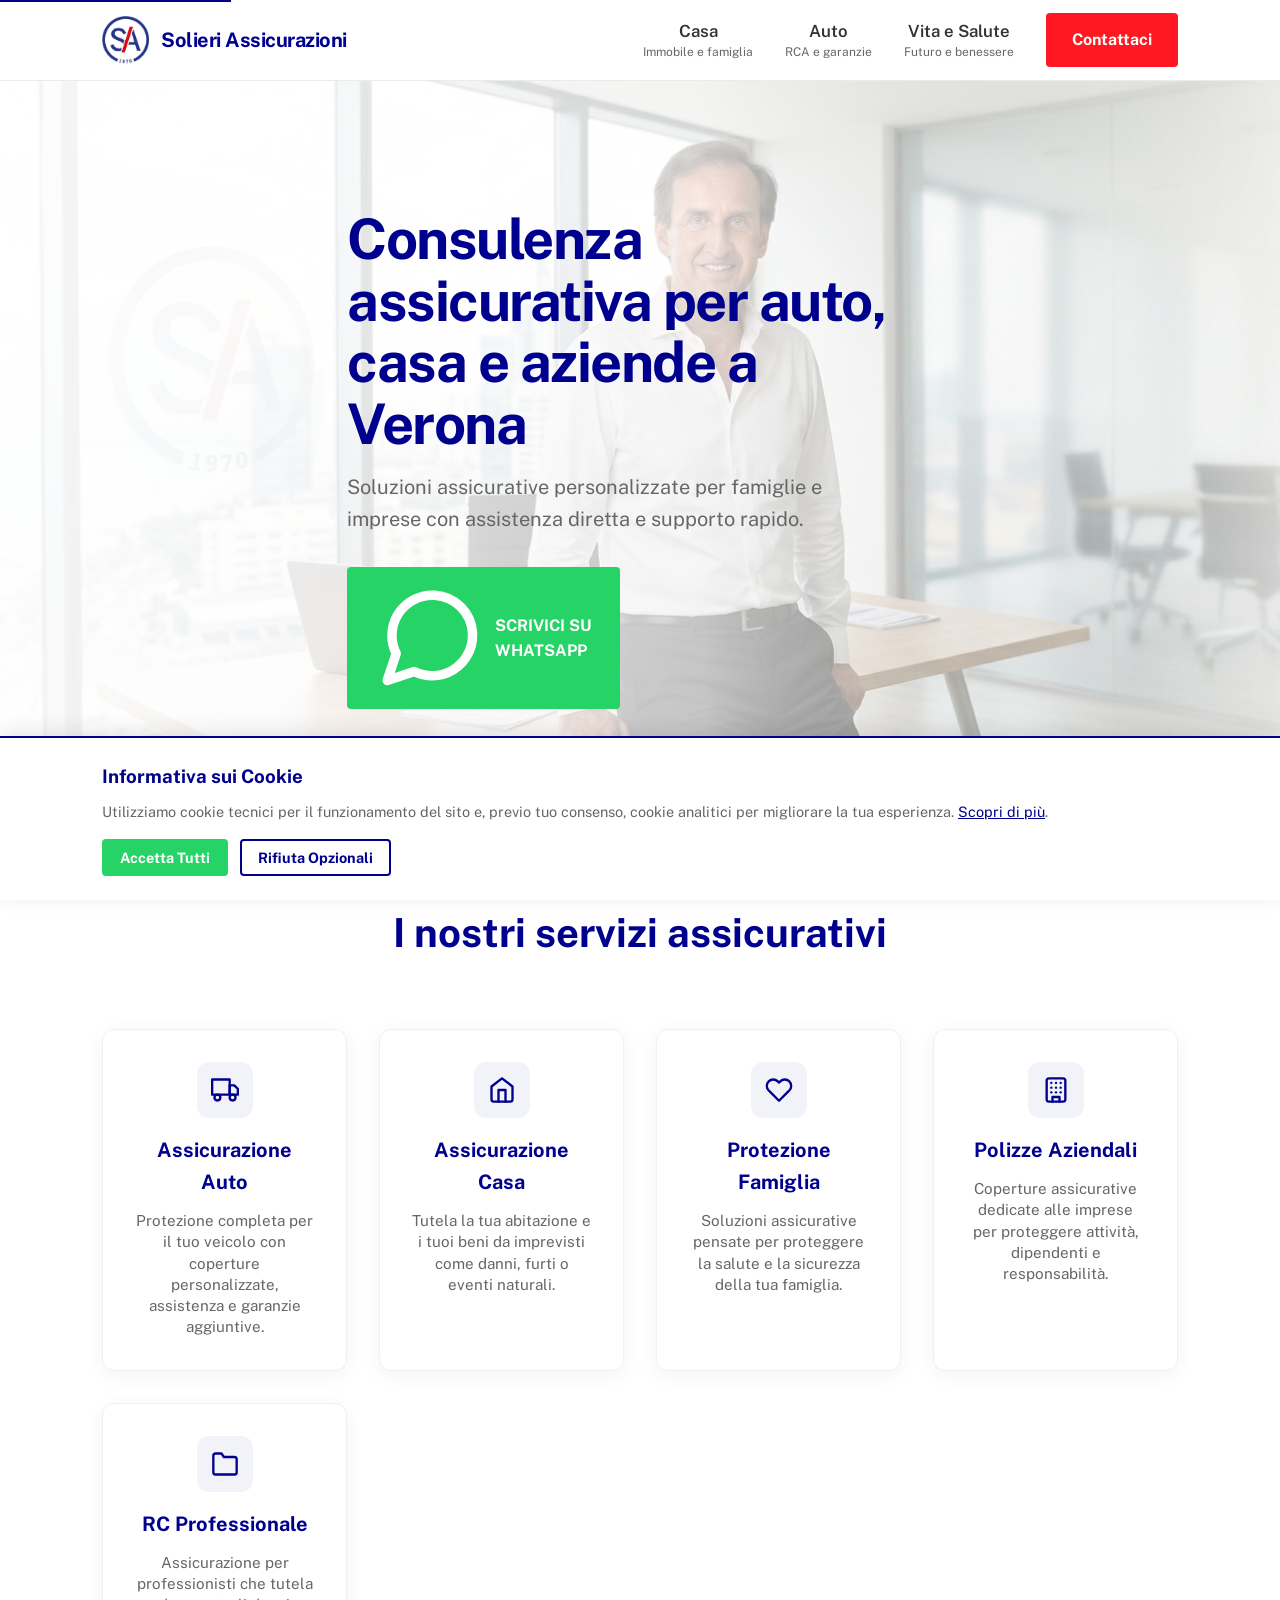
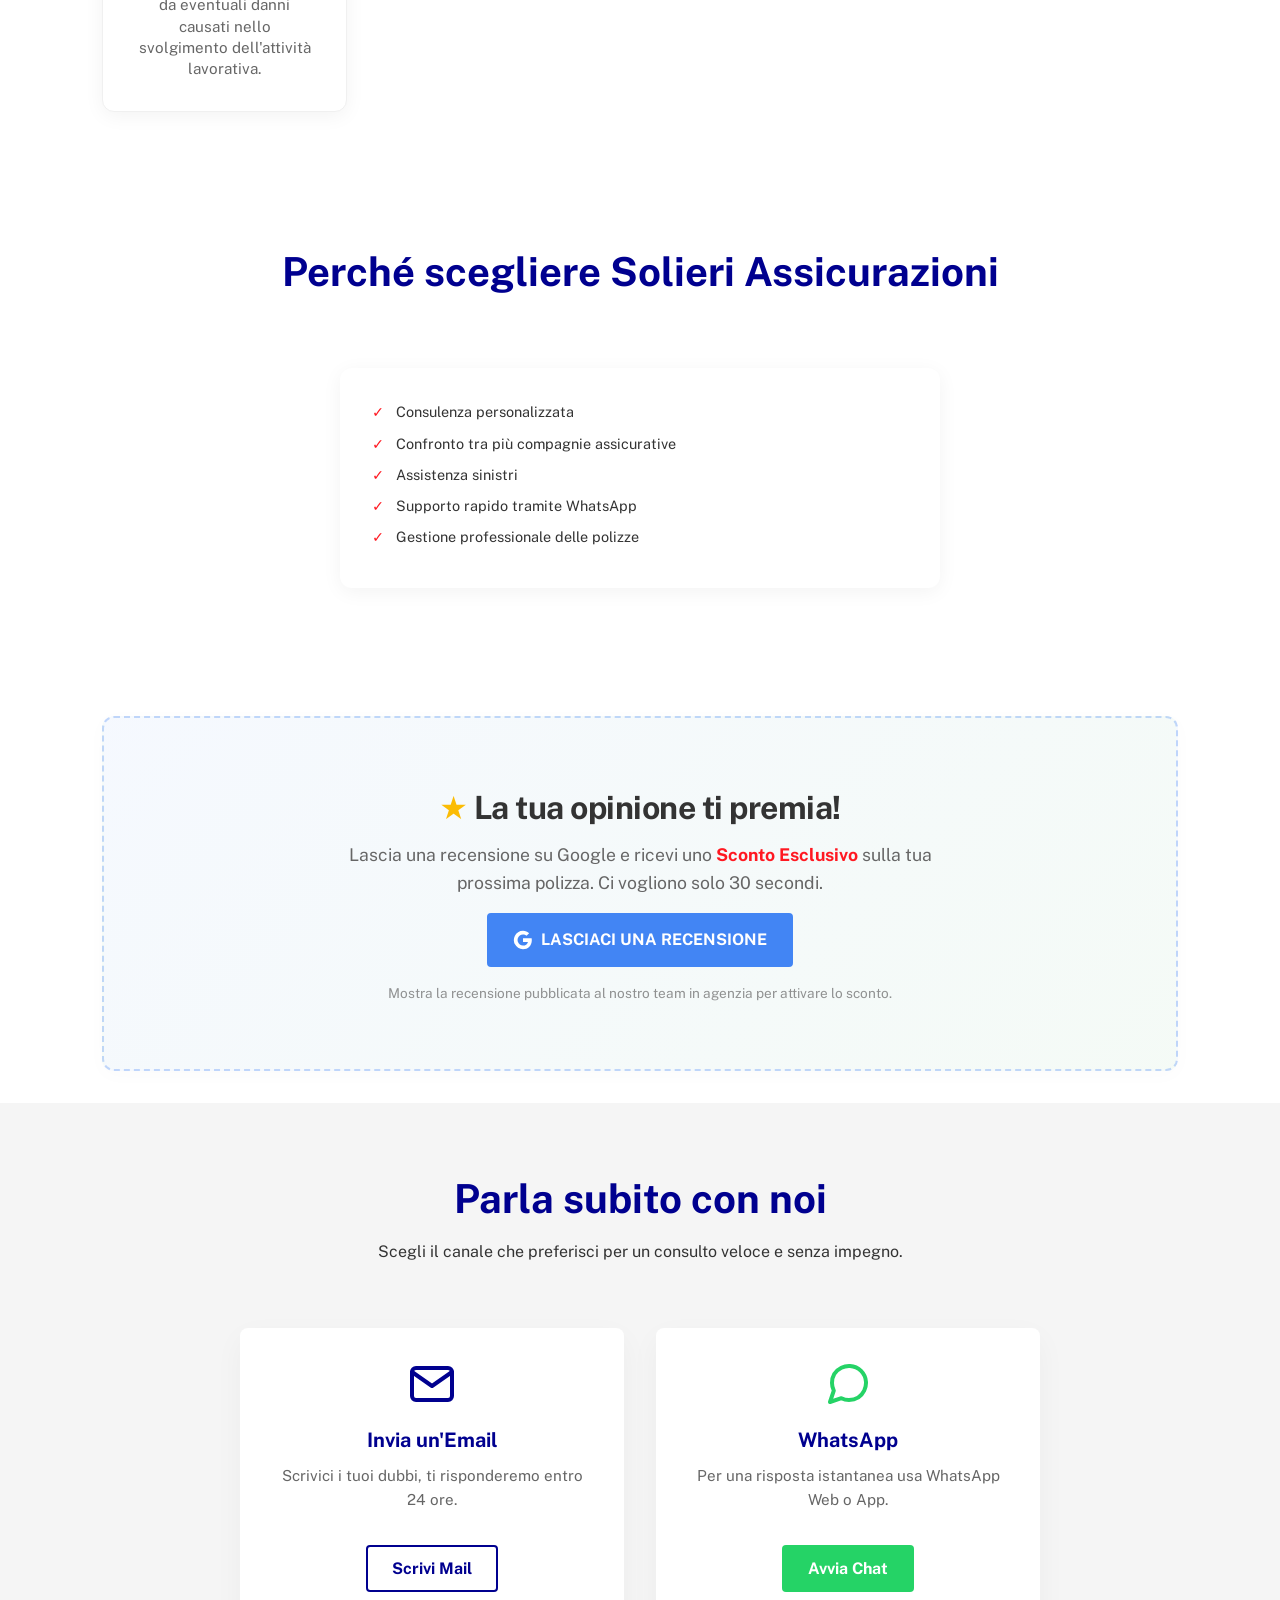
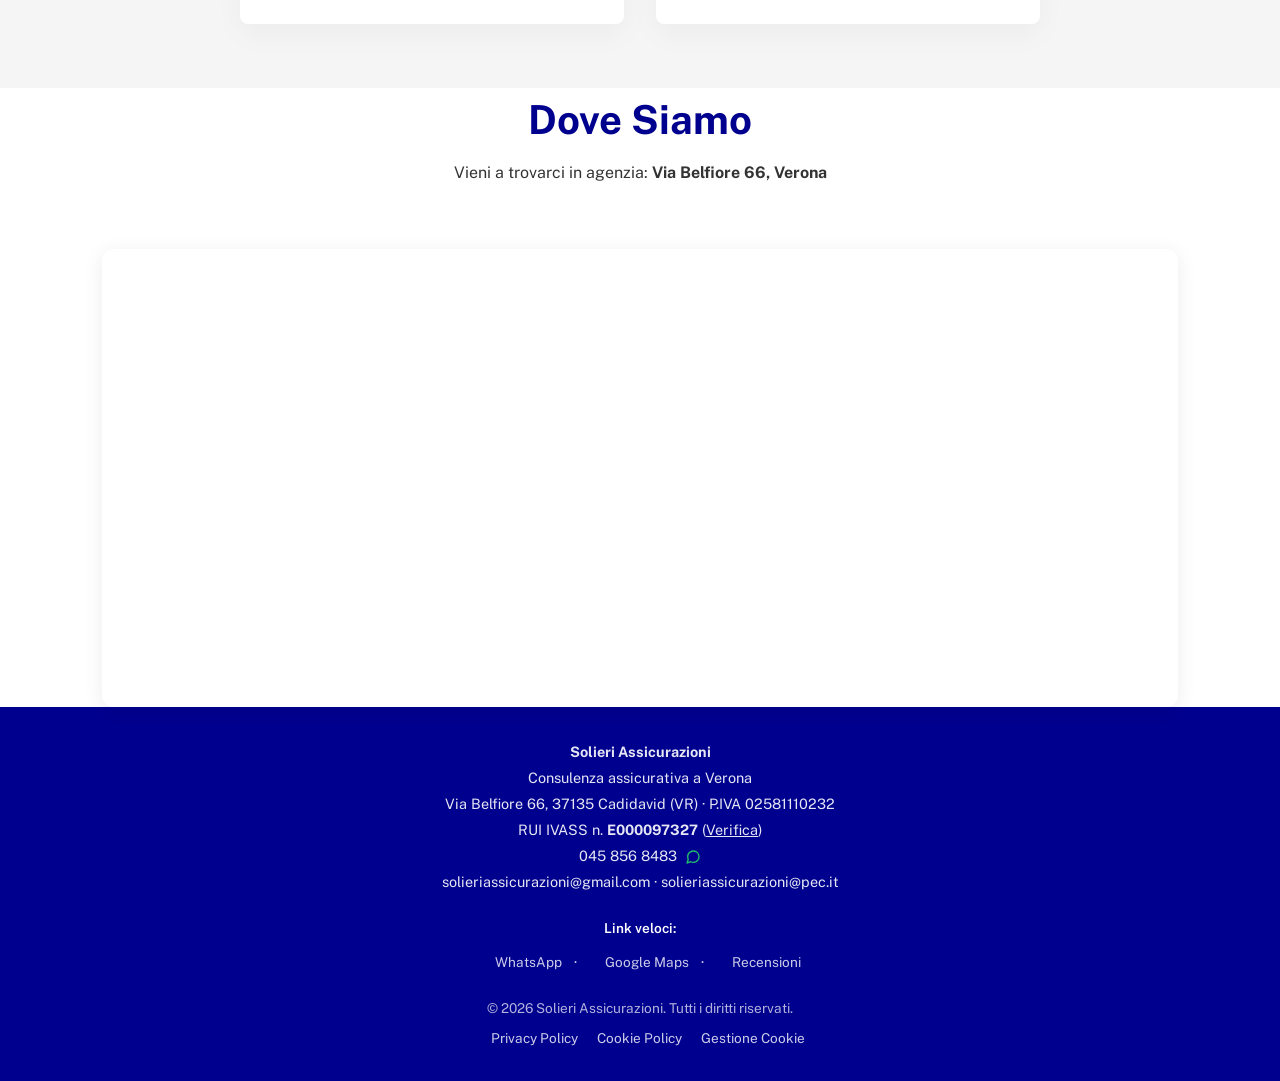
==== commit 2031faf4: "Add files via upload" ====
--- a/index.html
+++ b/index.html
@@ -100,7 +100,10 @@
                                 <circle cx="18.5" cy="18.5" r="2.5"></circle>
                             </svg>
                         </div>
-                        <h3 style="font-size: 1.25rem;">Assicurazione Auto</h3>
+                        <h3 style="font-size: 1.25rem; margin-bottom: 0;">Assicurazione Auto</h3>
+                        <p style="font-size: 0.95rem; color: var(--text-muted); margin-top: 12px; line-height: 1.4;">
+                            Protezione completa per il tuo veicolo con coperture personalizzate, assistenza e garanzie
+                            aggiuntive.</p>
                     </div>
                     <div class="policy-card fade-up delay-200" style="align-items: center; text-align: center;">
                         <div class="policy-icon">
@@ -110,7 +113,10 @@
                                 <polyline points="9 22 9 12 15 12 15 22"></polyline>
                             </svg>
                         </div>
-                        <h3 style="font-size: 1.25rem;">Assicurazione Casa</h3>
+                        <h3 style="font-size: 1.25rem; margin-bottom: 0;">Assicurazione Casa</h3>
+                        <p style="font-size: 0.95rem; color: var(--text-muted); margin-top: 12px; line-height: 1.4;">
+                            Tutela la tua abitazione e i tuoi beni da imprevisti come danni, furti o eventi naturali.
+                        </p>
                     </div>
                     <div class="policy-card fade-up delay-300" style="align-items: center; text-align: center;">
                         <div class="policy-icon">
@@ -121,7 +127,10 @@
                                 </path>
                             </svg>
                         </div>
-                        <h3 style="font-size: 1.25rem;">Protezione Famiglia</h3>
+                        <h3 style="font-size: 1.25rem; margin-bottom: 0;">Protezione Famiglia</h3>
+                        <p style="font-size: 0.95rem; color: var(--text-muted); margin-top: 12px; line-height: 1.4;">
+                            Soluzioni assicurative pensate per proteggere la salute e la sicurezza della tua famiglia.
+                        </p>
                     </div>
                     <div class="policy-card fade-up delay-400" style="align-items: center; text-align: center;">
                         <div class="policy-icon">
@@ -140,7 +149,10 @@
                                 <path d="M8 14h.01"></path>
                             </svg>
                         </div>
-                        <h3 style="font-size: 1.25rem;">Polizze Aziendali</h3>
+                        <h3 style="font-size: 1.25rem; margin-bottom: 0;">Polizze Aziendali</h3>
+                        <p style="font-size: 0.95rem; color: var(--text-muted); margin-top: 12px; line-height: 1.4;">
+                            Coperture assicurative dedicate alle imprese per proteggere attività, dipendenti e
+                            responsabilità.</p>
                     </div>
                     <div class="policy-card fade-up delay-500" style="align-items: center; text-align: center;">
                         <div class="policy-icon">
@@ -150,7 +162,10 @@
                                 </path>
                             </svg>
                         </div>
-                        <h3 style="font-size: 1.25rem;">RC Professionale</h3>
+                        <h3 style="font-size: 1.25rem; margin-bottom: 0;">RC Professionale</h3>
+                        <p style="font-size: 0.95rem; color: var(--text-muted); margin-top: 12px; line-height: 1.4;">
+                            Assicurazione per professionisti che tutela da eventuali danni causati nello svolgimento
+                            dell'attività lavorativa.</p>
                     </div>
                 </div>
             </div>
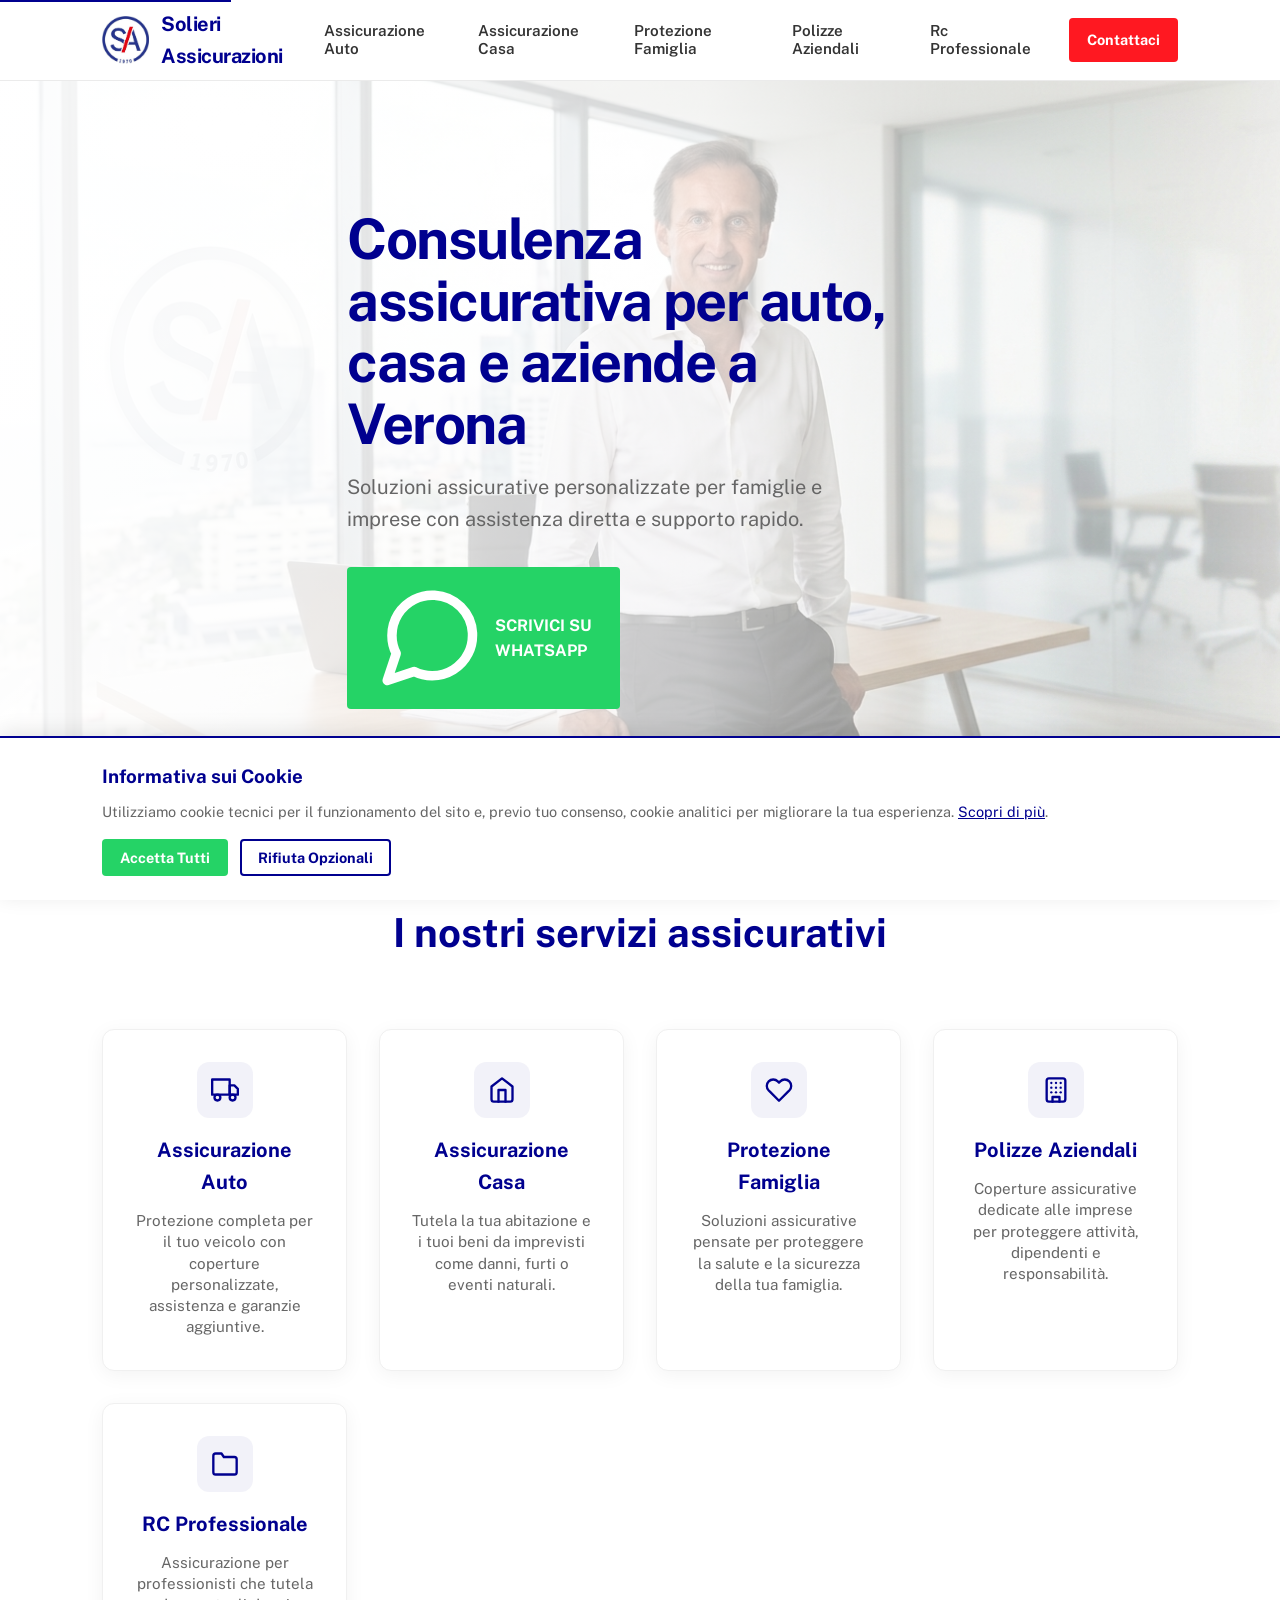
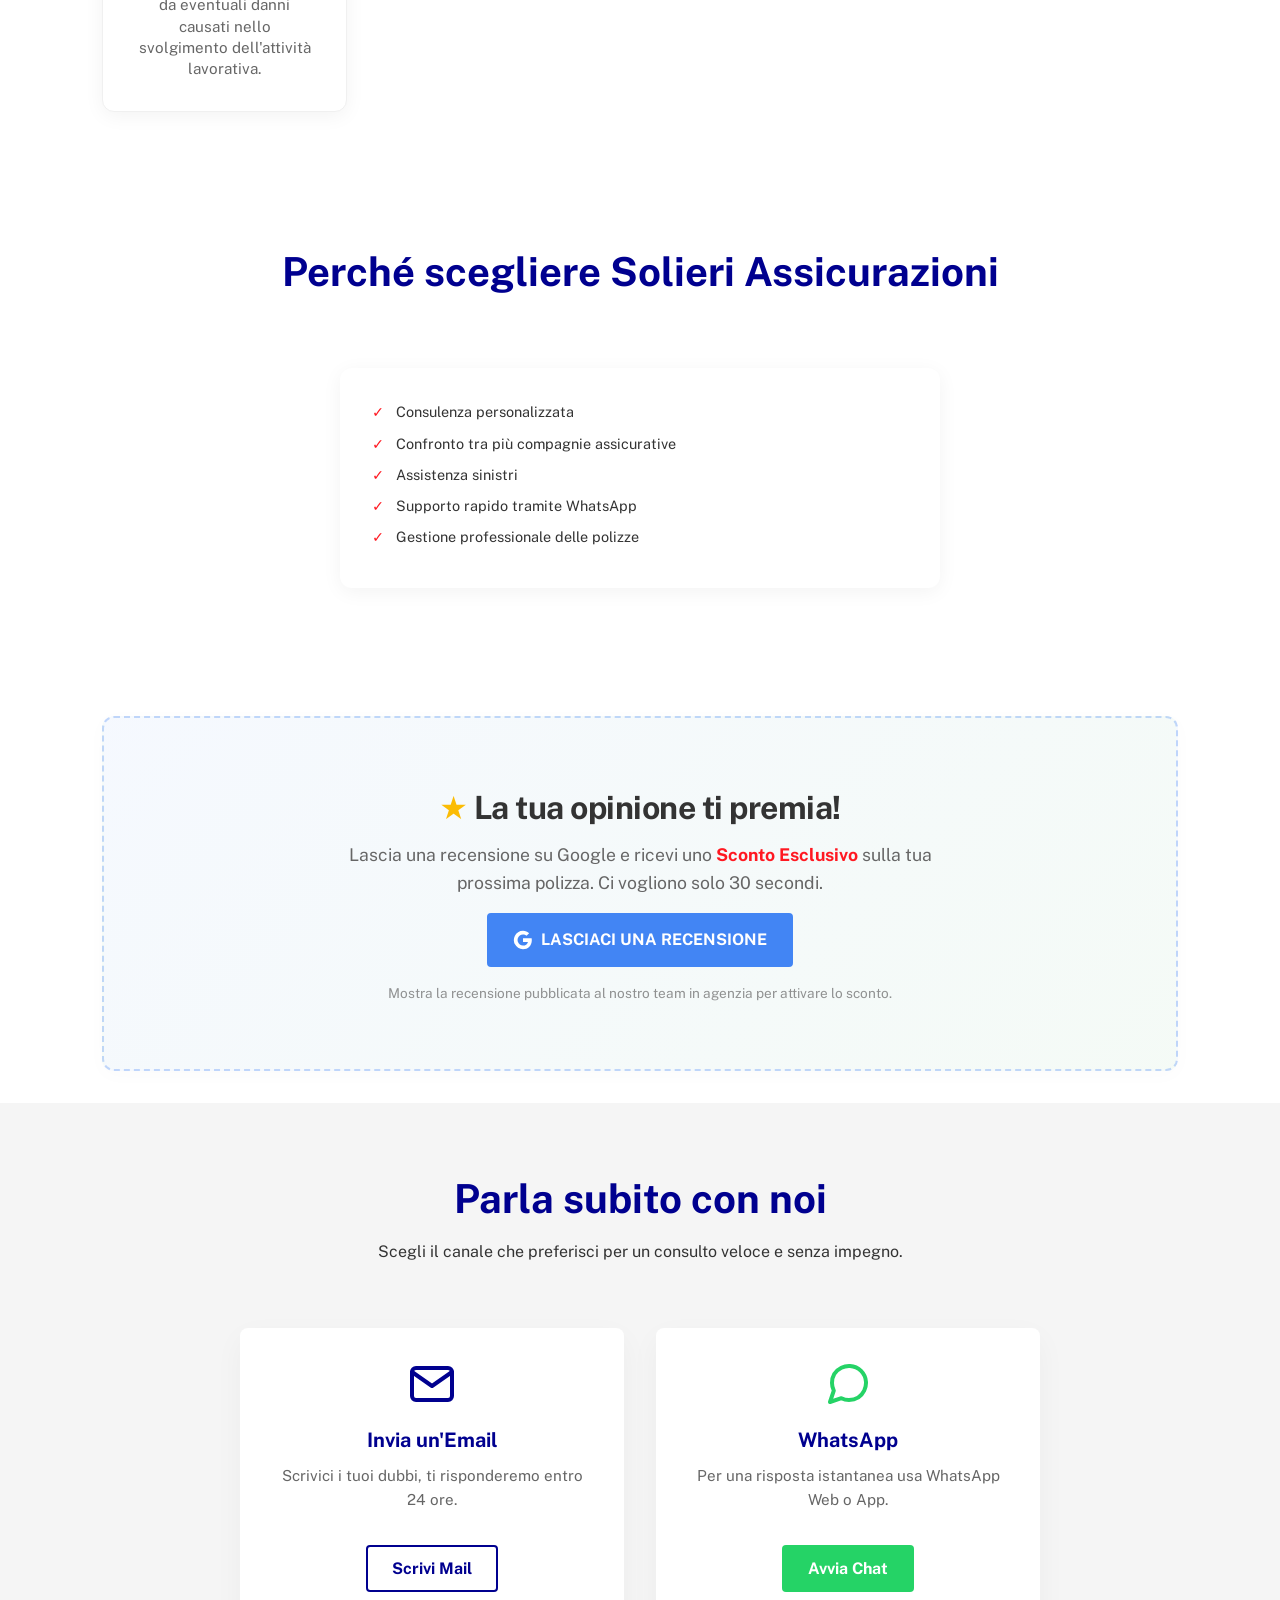
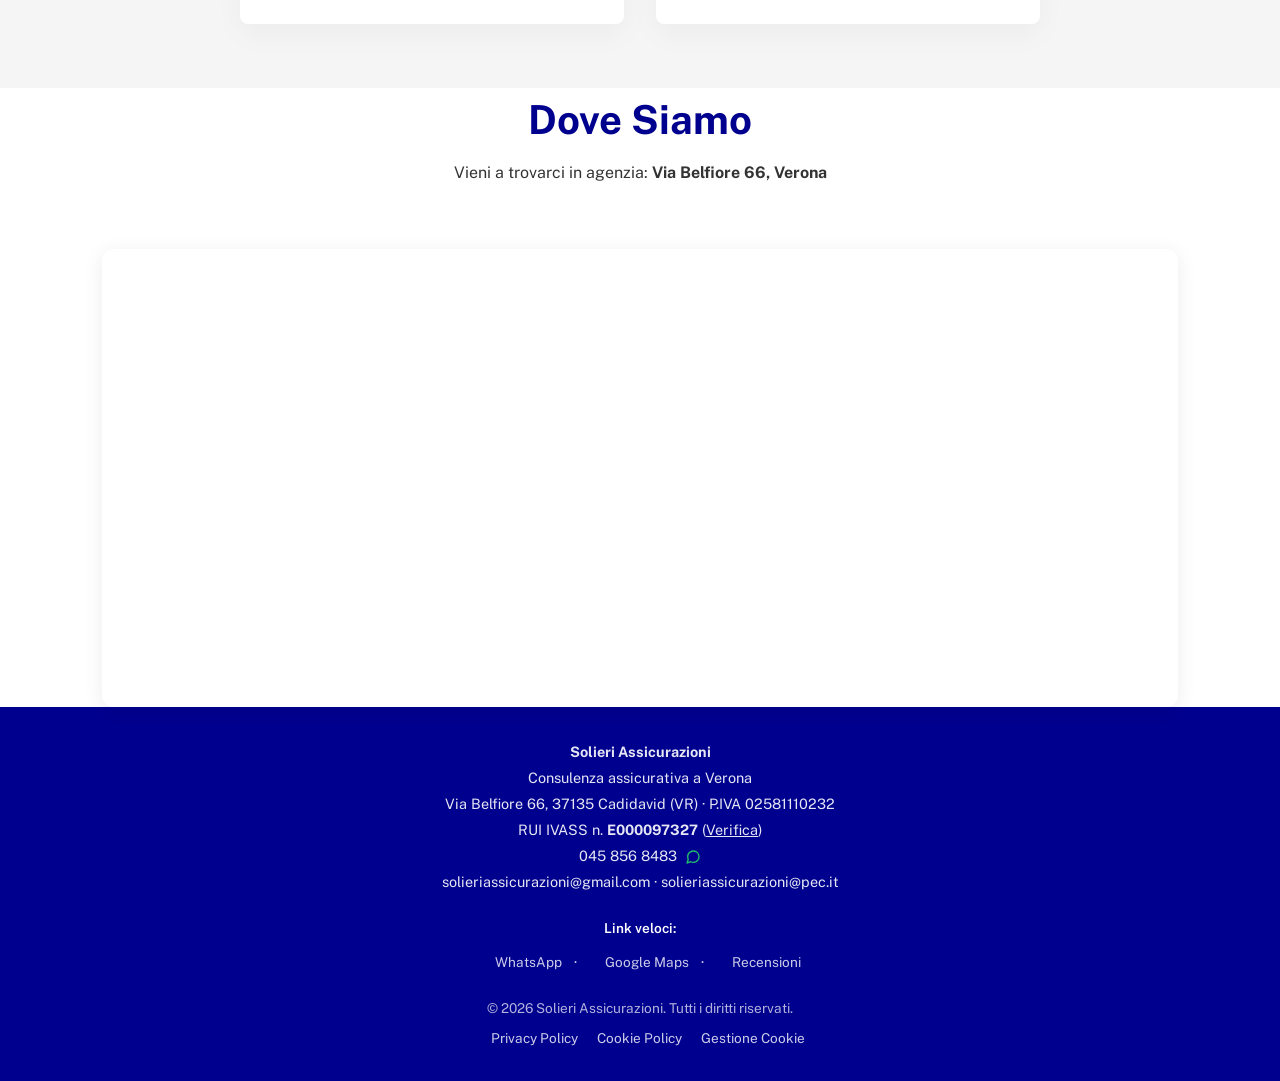
==== commit 2b15020f: "Add files via upload" ====
--- a/index.html
+++ b/index.html
@@ -41,19 +41,23 @@
                 </svg>
             </button>
             <nav aria-label="Navigazione principale" class="main-nav" id="main-nav">
+                <a href="#auto" class="nav-link">
+                    <span class="nav-title" style="font-size: 0.95rem;">Assicurazione Auto</span>
+                </a>
                 <a href="#casa" class="nav-link">
-                    <span class="nav-title">Casa</span>
-                    <span class="nav-desc">Immobile e famiglia</span>
-                </a>
-                <a href="#auto" class="nav-link">
-                    <span class="nav-title">Auto</span>
-                    <span class="nav-desc">RCA e garanzie</span>
-                </a>
-                <a href="#vita" class="nav-link">
-                    <span class="nav-title">Vita e Salute</span>
-                    <span class="nav-desc">Futuro e benessere</span>
-                </a>
-                <a href="#contact-section" class="btn btn-primary" aria-label="Richiedi informazioni">Contattaci</a>
+                    <span class="nav-title" style="font-size: 0.95rem;">Assicurazione Casa</span>
+                </a>
+                <a href="#famiglia" class="nav-link">
+                    <span class="nav-title" style="font-size: 0.95rem;">Protezione Famiglia</span>
+                </a>
+                <a href="#aziende" class="nav-link">
+                    <span class="nav-title" style="font-size: 0.95rem;">Polizze Aziendali</span>
+                </a>
+                <a href="#rc" class="nav-link">
+                    <span class="nav-title" style="font-size: 0.95rem;">Rc Professionale</span>
+                </a>
+                <a href="#contact-section" class="btn btn-primary" aria-label="Richiedi informazioni"
+                    style="padding: 8px 16px; font-size: 0.9rem;">Contattaci</a>
             </nav>
         </div>
     </header>
@@ -90,7 +94,8 @@
                     <h2>I nostri servizi assicurativi</h2>
                 </div>
                 <div class="policies-grid" style="grid-template-columns: repeat(auto-fit, minmax(200px, 1fr));">
-                    <div class="policy-card fade-up delay-100" style="align-items: center; text-align: center;">
+                    <div id="auto" class="policy-card fade-up delay-100"
+                        style="align-items: center; text-align: center;">
                         <div class="policy-icon">
                             <svg viewBox="0 0 24 24" fill="none" stroke="currentColor" stroke-width="2"
                                 stroke-linecap="round" stroke-linejoin="round">
@@ -105,7 +110,8 @@
                             Protezione completa per il tuo veicolo con coperture personalizzate, assistenza e garanzie
                             aggiuntive.</p>
                     </div>
-                    <div class="policy-card fade-up delay-200" style="align-items: center; text-align: center;">
+                    <div id="casa" class="policy-card fade-up delay-200"
+                        style="align-items: center; text-align: center;">
                         <div class="policy-icon">
                             <svg viewBox="0 0 24 24" fill="none" stroke="currentColor" stroke-width="2"
                                 stroke-linecap="round" stroke-linejoin="round">
@@ -118,7 +124,8 @@
                             Tutela la tua abitazione e i tuoi beni da imprevisti come danni, furti o eventi naturali.
                         </p>
                     </div>
-                    <div class="policy-card fade-up delay-300" style="align-items: center; text-align: center;">
+                    <div id="famiglia" class="policy-card fade-up delay-300"
+                        style="align-items: center; text-align: center;">
                         <div class="policy-icon">
                             <svg viewBox="0 0 24 24" fill="none" stroke="currentColor" stroke-width="2"
                                 stroke-linecap="round" stroke-linejoin="round">
@@ -132,7 +139,8 @@
                             Soluzioni assicurative pensate per proteggere la salute e la sicurezza della tua famiglia.
                         </p>
                     </div>
-                    <div class="policy-card fade-up delay-400" style="align-items: center; text-align: center;">
+                    <div id="aziende" class="policy-card fade-up delay-400"
+                        style="align-items: center; text-align: center;">
                         <div class="policy-icon">
                             <svg viewBox="0 0 24 24" fill="none" stroke="currentColor" stroke-width="2"
                                 stroke-linecap="round" stroke-linejoin="round">
@@ -154,7 +162,7 @@
                             Coperture assicurative dedicate alle imprese per proteggere attività, dipendenti e
                             responsabilità.</p>
                     </div>
-                    <div class="policy-card fade-up delay-500" style="align-items: center; text-align: center;">
+                    <div id="rc" class="policy-card fade-up delay-500" style="align-items: center; text-align: center;">
                         <div class="policy-icon">
                             <svg viewBox="0 0 24 24" fill="none" stroke="currentColor" stroke-width="2"
                                 stroke-linecap="round" stroke-linejoin="round">
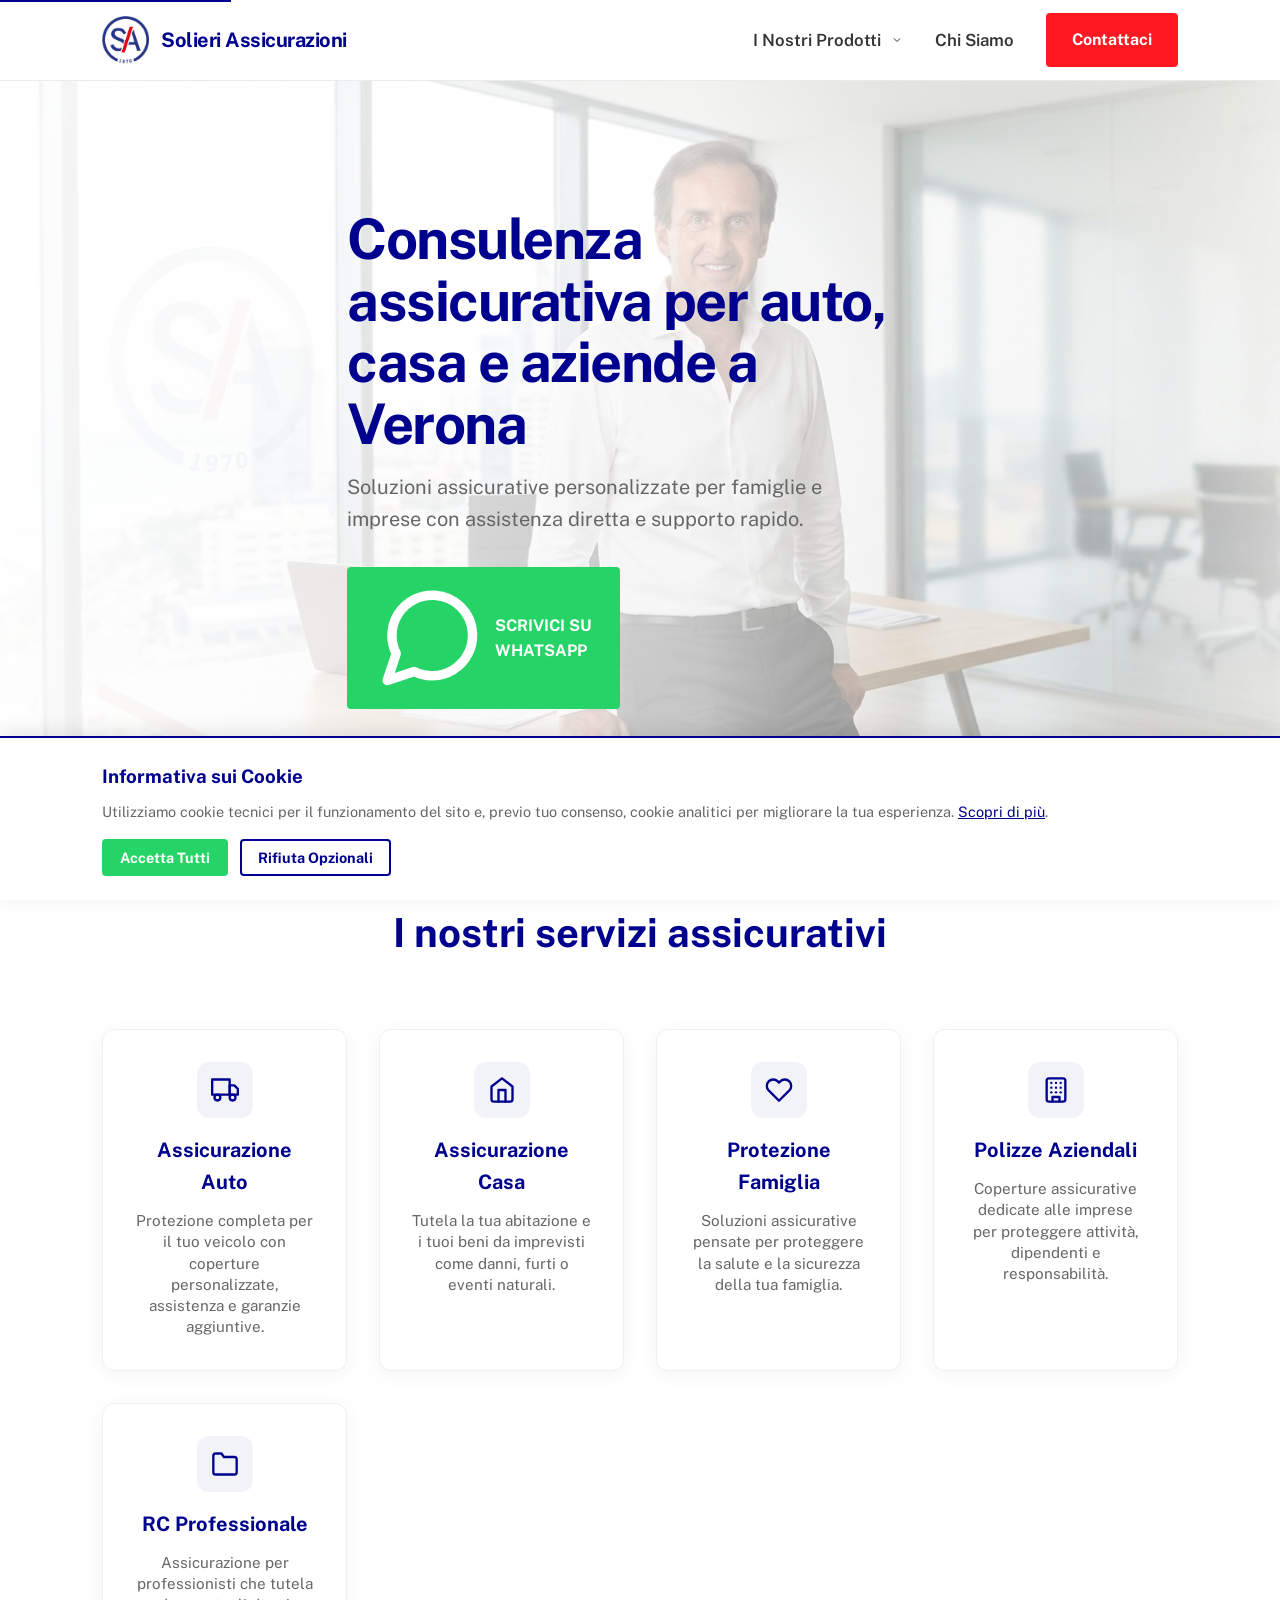
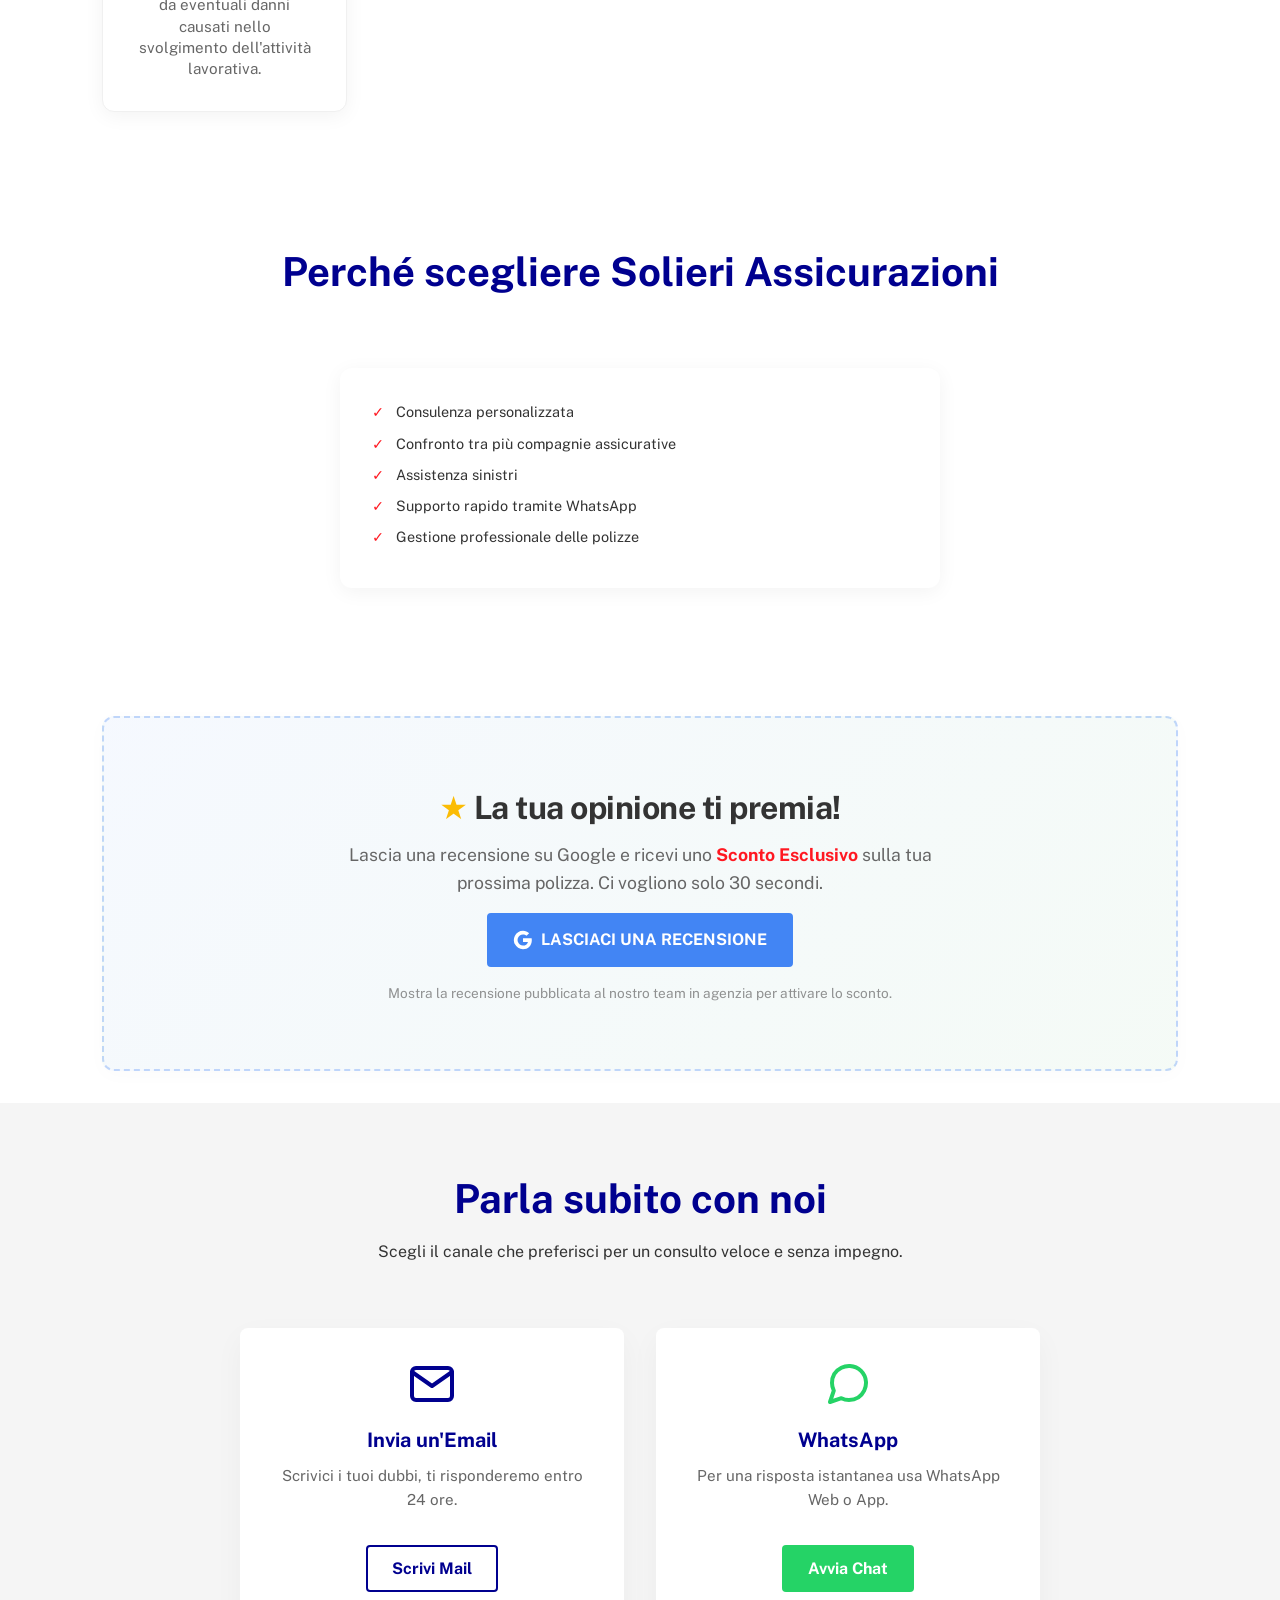
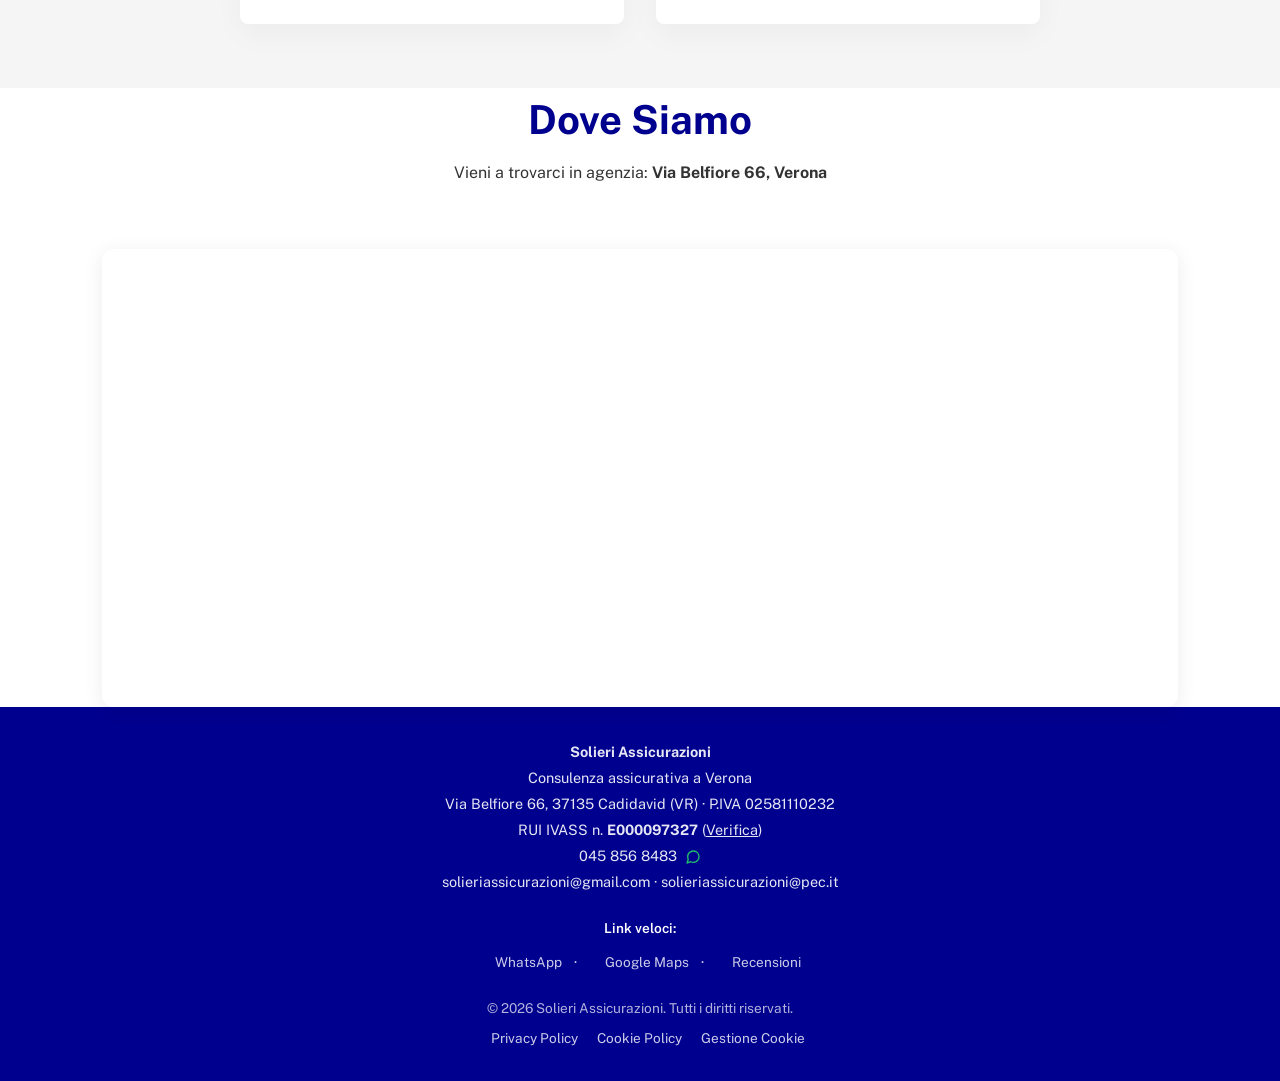
==== commit 5df8225b: "Add files via upload" ====
--- a/index.html
+++ b/index.html
@@ -41,23 +41,25 @@
                 </svg>
             </button>
             <nav aria-label="Navigazione principale" class="main-nav" id="main-nav">
-                <a href="#auto" class="nav-link">
-                    <span class="nav-title" style="font-size: 0.95rem;">Assicurazione Auto</span>
+                <div class="dropdown">
+                    <button class="nav-link dropdown-btn" aria-haspopup="true" aria-expanded="false">
+                        <span class="nav-title" style="font-size: 1.05rem;">I Nostri Prodotti <svg width="12"
+                                height="12" viewBox="0 0 24 24" fill="none" stroke="currentColor" stroke-width="2">
+                                <polyline points="6 9 12 15 18 9"></polyline>
+                            </svg></span>
+                    </button>
+                    <div class="dropdown-content">
+                        <a href="#auto" class="dropdown-item">Assicurazione Auto</a>
+                        <a href="#casa" class="dropdown-item">Assicurazione Casa</a>
+                        <a href="#famiglia" class="dropdown-item">Protezione Famiglia</a>
+                        <a href="#aziende" class="dropdown-item">Polizze Aziendali</a>
+                        <a href="#rc" class="dropdown-item">Rc Professionale</a>
+                    </div>
+                </div>
+                <a href="#why-us-section" class="nav-link">
+                    <span class="nav-title" style="font-size: 1.05rem;">Chi Siamo</span>
                 </a>
-                <a href="#casa" class="nav-link">
-                    <span class="nav-title" style="font-size: 0.95rem;">Assicurazione Casa</span>
-                </a>
-                <a href="#famiglia" class="nav-link">
-                    <span class="nav-title" style="font-size: 0.95rem;">Protezione Famiglia</span>
-                </a>
-                <a href="#aziende" class="nav-link">
-                    <span class="nav-title" style="font-size: 0.95rem;">Polizze Aziendali</span>
-                </a>
-                <a href="#rc" class="nav-link">
-                    <span class="nav-title" style="font-size: 0.95rem;">Rc Professionale</span>
-                </a>
-                <a href="#contact-section" class="btn btn-primary" aria-label="Richiedi informazioni"
-                    style="padding: 8px 16px; font-size: 0.9rem;">Contattaci</a>
+                <a href="#contact-section" class="btn btn-primary" aria-label="Richiedi informazioni">Contattaci</a>
             </nav>
         </div>
     </header>
--- a/style.css
+++ b/style.css
@@ -251,6 +251,66 @@
     color: var(--axa-blue);
 }
 
+/* Dropdown Menu (Prodotti) */
+.dropdown {
+    position: relative;
+    display: inline-block;
+}
+
+.dropdown-btn {
+    background: none;
+    border: none;
+    cursor: pointer;
+    padding: 0;
+    display: flex;
+    align-items: center;
+    color: var(--text-main);
+    font-family: var(--font-family);
+}
+
+.dropdown-btn svg {
+    margin-left: 6px;
+    transition: transform 0.2s ease;
+}
+
+.dropdown:hover .dropdown-btn svg {
+    transform: rotate(180deg);
+}
+
+.dropdown-content {
+    display: none;
+    position: absolute;
+    top: 100%;
+    left: 50%;
+    transform: translateX(-50%);
+    background-color: white;
+    min-width: 200px;
+    box-shadow: 0 10px 25px rgba(0, 0, 0, 0.1);
+    border-radius: 8px;
+    z-index: 100;
+    padding: 12px 0;
+    border: 1px solid #f0f0f0;
+}
+
+.dropdown:hover .dropdown-content {
+    display: block;
+}
+
+.dropdown-item {
+    color: var(--text-main);
+    padding: 10px 24px;
+    text-decoration: none;
+    display: block;
+    font-size: 0.95rem;
+    font-weight: 500;
+    transition: background-color 0.2s, color 0.2s;
+}
+
+.dropdown-item:hover {
+    background-color: var(--bg-light);
+    color: var(--axa-blue);
+}
+
 .menu-toggle {
     display: none;
     background: none;
@@ -603,6 +663,36 @@
         transform: translateY(0);
     }
 
+    /* Adattamento Dropdown su Mobile */
+    .dropdown {
+        width: 100%;
+        text-align: center;
+        display: flex;
+        flex-direction: column;
+        align-items: center;
+    }
+
+    .dropdown-btn {
+        width: 100%;
+        justify-content: center;
+    }
+
+    .dropdown-content {
+        position: relative;
+        left: 0;
+        top: 0;
+        transform: none;
+        box-shadow: none;
+        border: none;
+        background-color: transparent;
+        padding: 10px 0 0 0;
+    }
+
+    .dropdown-item {
+        padding: 8px 24px;
+        font-size: 1rem;
+    }
+
     .hero {
         background-image: linear-gradient(rgba(255, 255, 255, 0.88), rgba(255, 255, 255, 0.88)), url('Kina%20Landing_3.png');
         background-position: center;
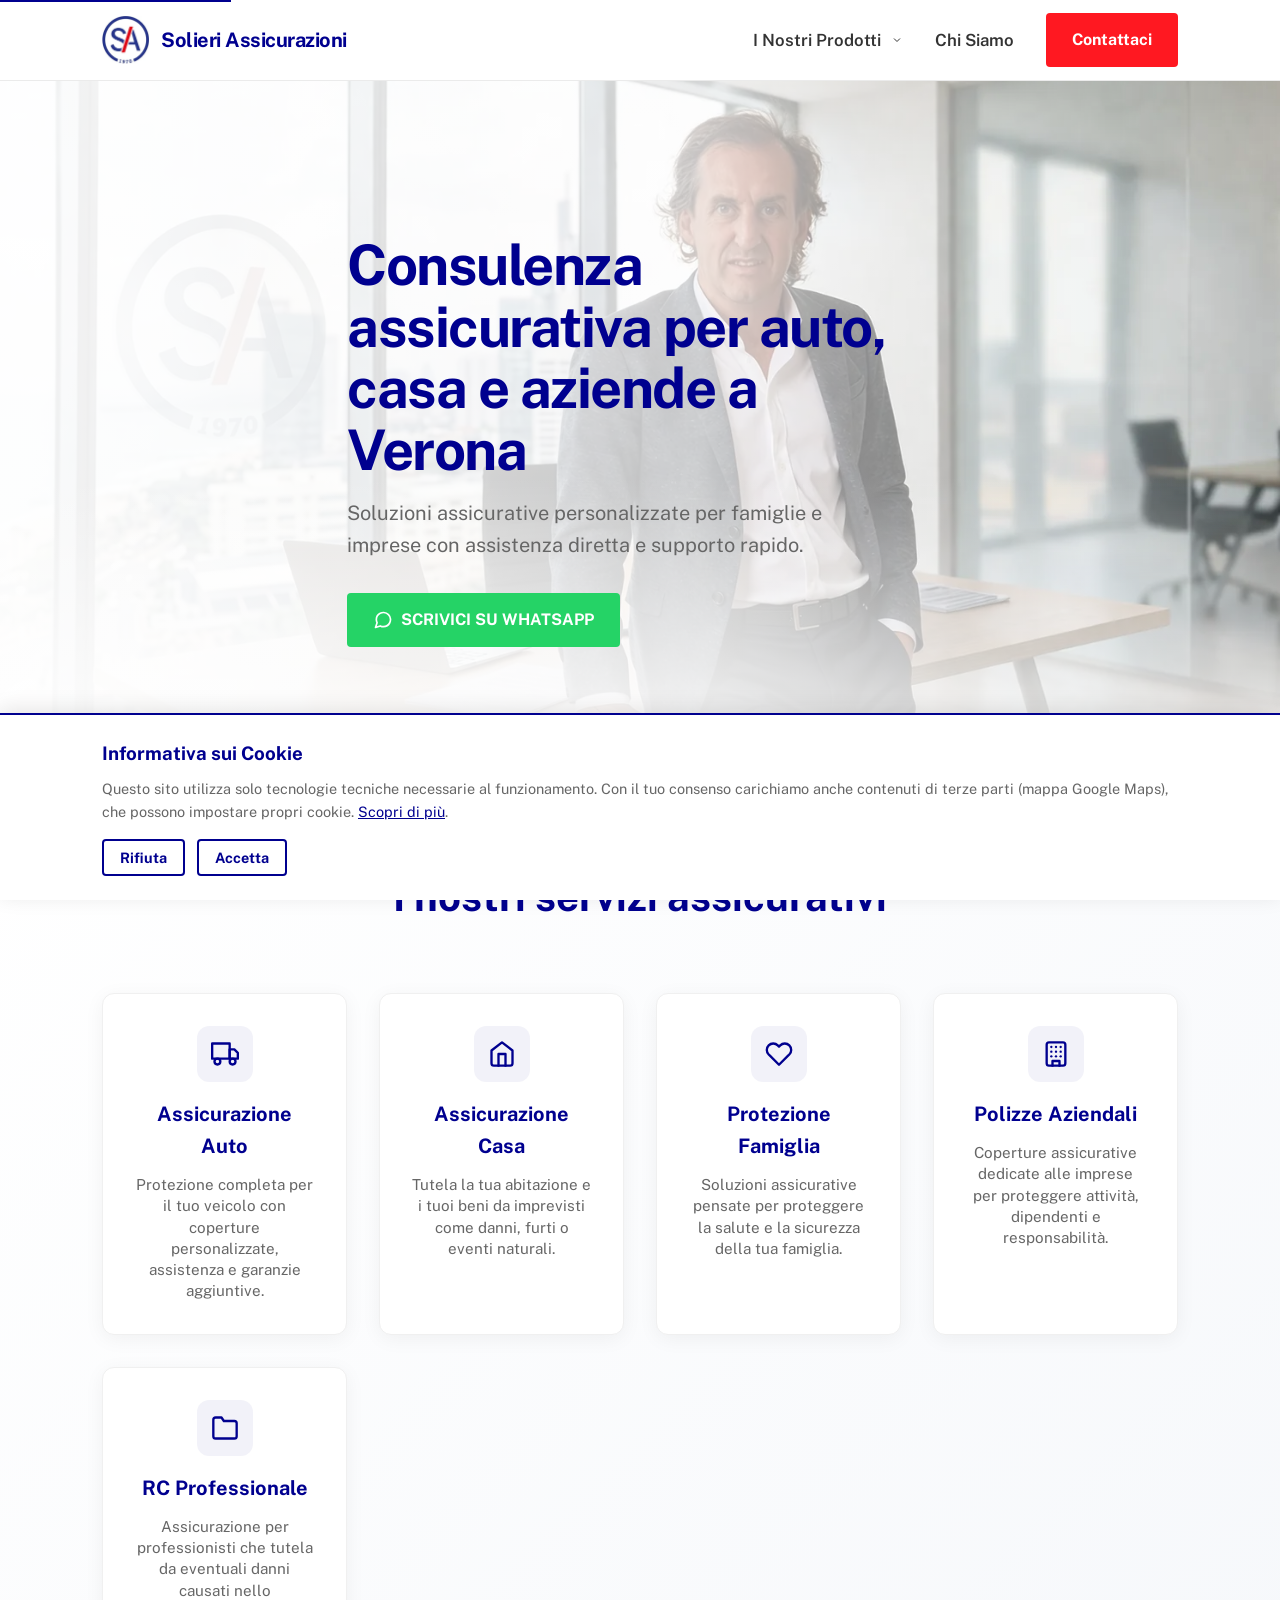
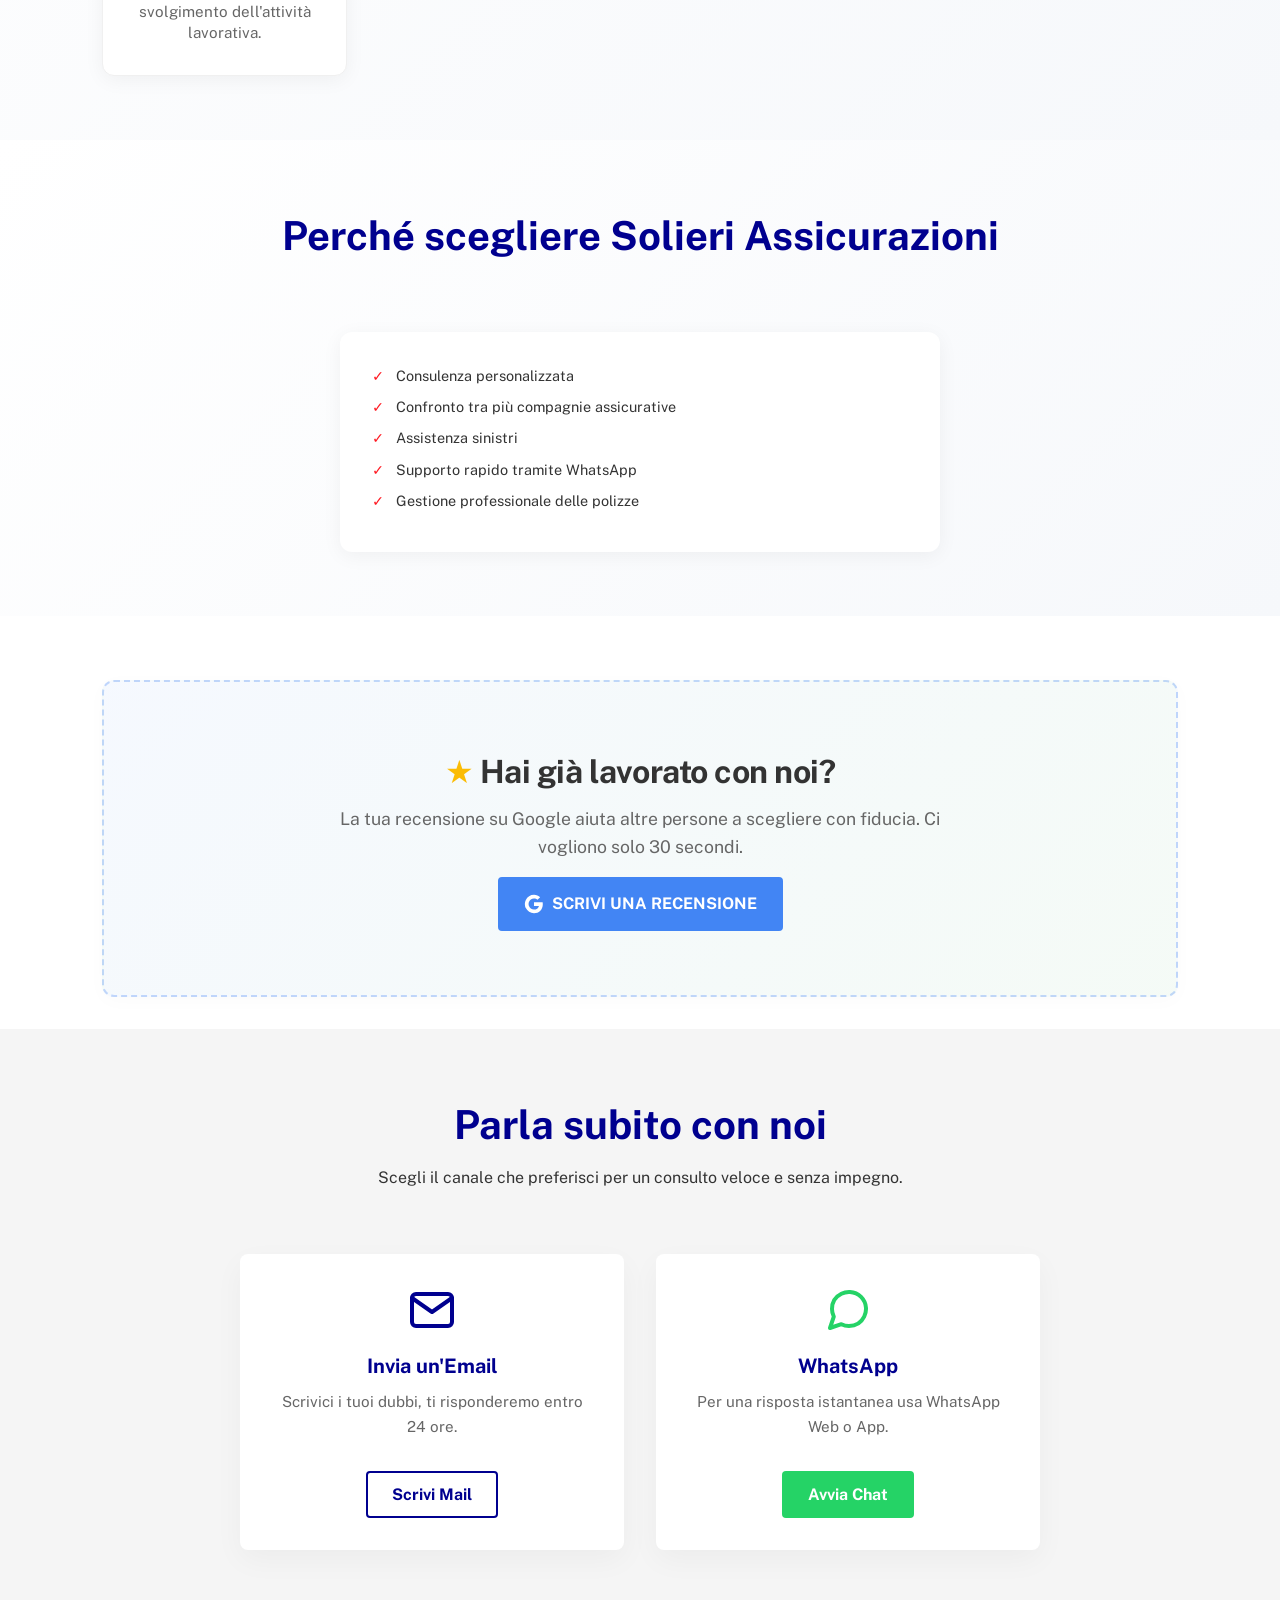
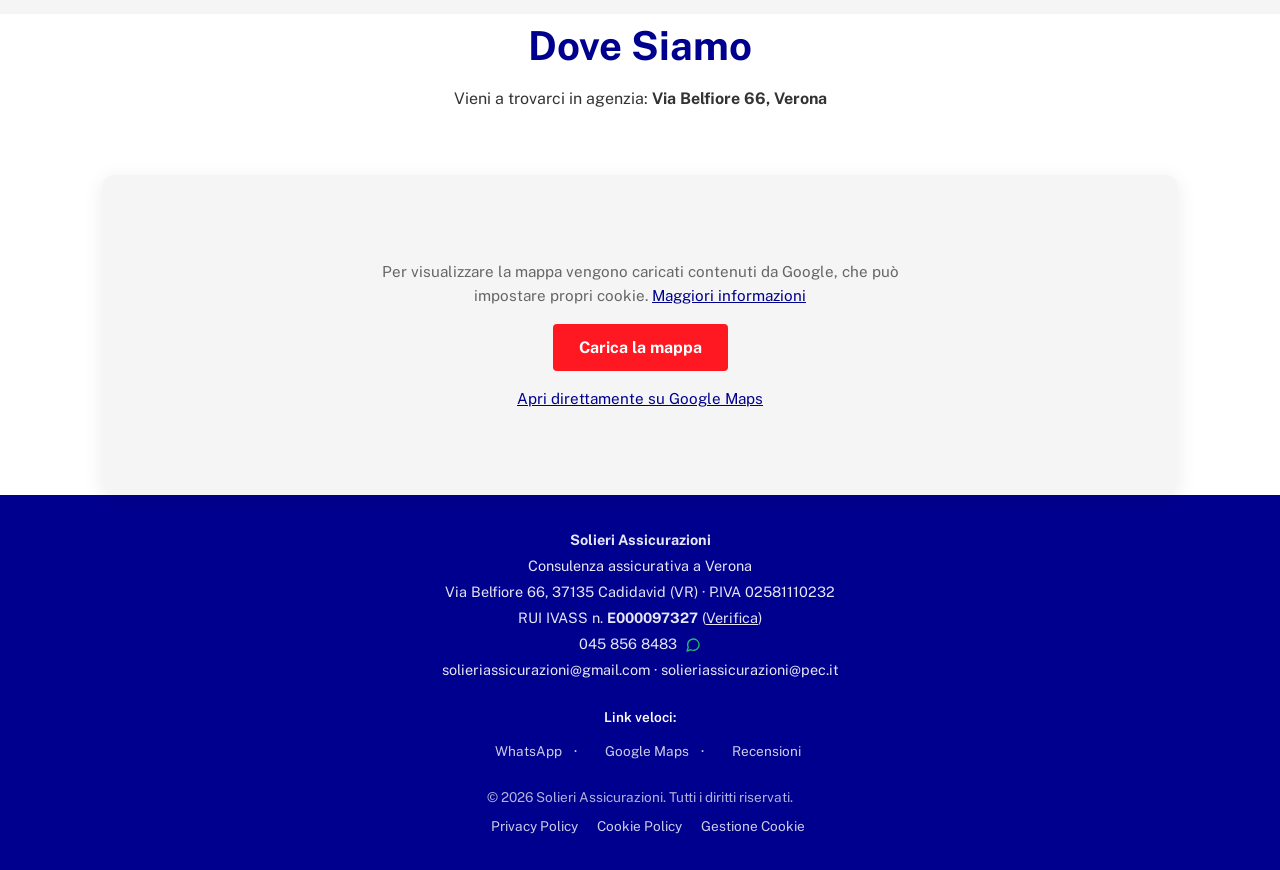
==== commit 8e66233c: "Aggiornamento sito: privacy, cookie, SEO e performance - Privacy e cookie policy allineate a ciò che" ====
--- a/index.html
+++ b/index.html
@@ -1,367 +1,451 @@
-<!DOCTYPE html>
-<html lang="it">
-
-<head>
-    <meta charset="UTF-8">
-    <meta name="viewport" content="width=device-width, initial-scale=1.0">
-    <title>Solieri Assicurazioni - Assicurazioni Auto, Casa e Aziende a Verona</title>
-    <meta name="description"
-        content="Solieri Assicurazioni offre consulenza per polizze auto, casa, famiglia e aziende a Verona. Contattaci per un preventivo o assistenza sulle tue polizze.">
-
-    <!-- Font simile alla tipografia aziendale europea -->
-    <link rel="preconnect" href="https://fonts.googleapis.com">
-    <link rel="preconnect" href="https://fonts.gstatic.com" crossorigin>
-    <link
-        href="https://fonts.googleapis.com/css2?family=Public+Sans:ital,wght@0,300;0,400;0,600;0,700;1,400&display=swap"
-        rel="stylesheet">
-
-    <link rel="stylesheet" href="style.css">
-    <script type="module" src="script.js" defer></script>
-</head>
-
-<body>
-
-    <!-- Hidden text for screen readers (skip link) -->
-    <a href="#main-content" class="skip-link">Vai al contenuto principale</a>
-
-
-
-    <header class="site-header">
-        <div class="container header-container">
-            <a href="#" class="brand-logo" aria-label="Home page Solieri Assicurazioni">
-                <img src="Logo Kina.png" alt="Logo Solieri Assicurazioni" class="logo-img" aria-hidden="true">
-                <span class="logo-text">Solieri Assicurazioni</span>
-            </a>
-            <button class="menu-toggle" aria-label="Apri menu" aria-expanded="false" aria-controls="main-nav">
-                <svg viewBox="0 0 24 24" fill="none" stroke="currentColor" stroke-width="2" stroke-linecap="round"
-                    stroke-linejoin="round">
-                    <line x1="3" y1="12" x2="21" y2="12"></line>
-                    <line x1="3" y1="6" x2="21" y2="6"></line>
-                    <line x1="3" y1="18" x2="21" y2="18"></line>
-                </svg>
-            </button>
-            <nav aria-label="Navigazione principale" class="main-nav" id="main-nav">
-                <div class="dropdown">
-                    <button class="nav-link dropdown-btn" aria-haspopup="true" aria-expanded="false">
-                        <span class="nav-title" style="font-size: 1.05rem;">I Nostri Prodotti <svg width="12"
-                                height="12" viewBox="0 0 24 24" fill="none" stroke="currentColor" stroke-width="2">
-                                <polyline points="6 9 12 15 18 9"></polyline>
-                            </svg></span>
-                    </button>
-                    <div class="dropdown-content">
-                        <a href="#auto" class="dropdown-item">Assicurazione Auto</a>
-                        <a href="#casa" class="dropdown-item">Assicurazione Casa</a>
-                        <a href="#famiglia" class="dropdown-item">Protezione Famiglia</a>
-                        <a href="#aziende" class="dropdown-item">Polizze Aziendali</a>
-                        <a href="#rc" class="dropdown-item">Rc Professionale</a>
-                    </div>
-                </div>
-                <a href="#why-us-section" class="nav-link">
-                    <span class="nav-title" style="font-size: 1.05rem;">Chi Siamo</span>
-                </a>
-                <a href="#contact-section" class="btn btn-primary" aria-label="Richiedi informazioni">Contattaci</a>
-            </nav>
-        </div>
-    </header>
-
-    <main id="main-content">
-
-        <!-- HERO SECTION -->
-        <section class="hero observer-section">
-            <div class="container hero-layout">
-                <div class="hero-text fade-up">
-                    <h1 class="hero-title">Consulenza assicurativa per auto, casa e aziende a Verona</h1>
-                    <p class="hero-subtitle">Soluzioni assicurative personalizzate per famiglie e imprese con assistenza
-                        diretta e supporto rapido.</p>
-                    <div class="hero-actions" style="display: flex; gap: 16px; flex-wrap: wrap;">
-                        <a href="https://wa.me/390458568483" target="_blank" class="btn btn-primary bg-green"
-                            style="display: inline-flex; align-items: center; gap: 8px;">
-                            <svg viewBox="0 0 24 24" fill="none" class="icon-svg" width="20" height="20">
-                                <path
-                                    d="M21 11.5a8.38 8.38 0 01-.9 3.8 8.5 8.5 0 01-7.6 4.7 8.38 8.38 0 01-3.8-.9L3 21l1.9-5.7a8.38 8.38 0 01-.9-3.8 8.5 8.5 0 014.7-7.6 8.38 8.38 0 013.8-.9h.5a8.48 8.48 0 018 8v.5z"
-                                    stroke="currentColor" stroke-width="2" stroke-linecap="round"
-                                    stroke-linejoin="round" />
-                            </svg>
-                            SCRIVICI SU WHATSAPP
-                        </a>
-                    </div>
-                </div>
-            </div>
-        </section>
-
-        <!-- SERVIZI SECTION -->
-        <section id="servizi-section" class="policies observer-section">
-            <div class="container">
-                <div class="policies-header fade-up">
-                    <h2>I nostri servizi assicurativi</h2>
-                </div>
-                <div class="policies-grid" style="grid-template-columns: repeat(auto-fit, minmax(200px, 1fr));">
-                    <div id="auto" class="policy-card fade-up delay-100"
-                        style="align-items: center; text-align: center;">
-                        <div class="policy-icon">
-                            <svg viewBox="0 0 24 24" fill="none" stroke="currentColor" stroke-width="2"
-                                stroke-linecap="round" stroke-linejoin="round">
-                                <rect x="1" y="3" width="15" height="13"></rect>
-                                <polygon points="16 8 20 8 23 11 23 16 16 16 16 8"></polygon>
-                                <circle cx="5.5" cy="18.5" r="2.5"></circle>
-                                <circle cx="18.5" cy="18.5" r="2.5"></circle>
-                            </svg>
-                        </div>
-                        <h3 style="font-size: 1.25rem; margin-bottom: 0;">Assicurazione Auto</h3>
-                        <p style="font-size: 0.95rem; color: var(--text-muted); margin-top: 12px; line-height: 1.4;">
-                            Protezione completa per il tuo veicolo con coperture personalizzate, assistenza e garanzie
-                            aggiuntive.</p>
-                    </div>
-                    <div id="casa" class="policy-card fade-up delay-200"
-                        style="align-items: center; text-align: center;">
-                        <div class="policy-icon">
-                            <svg viewBox="0 0 24 24" fill="none" stroke="currentColor" stroke-width="2"
-                                stroke-linecap="round" stroke-linejoin="round">
-                                <path d="M3 9l9-7 9 7v11a2 2 0 0 1-2 2H5a2 2 0 0 1-2-2z"></path>
-                                <polyline points="9 22 9 12 15 12 15 22"></polyline>
-                            </svg>
-                        </div>
-                        <h3 style="font-size: 1.25rem; margin-bottom: 0;">Assicurazione Casa</h3>
-                        <p style="font-size: 0.95rem; color: var(--text-muted); margin-top: 12px; line-height: 1.4;">
-                            Tutela la tua abitazione e i tuoi beni da imprevisti come danni, furti o eventi naturali.
-                        </p>
-                    </div>
-                    <div id="famiglia" class="policy-card fade-up delay-300"
-                        style="align-items: center; text-align: center;">
-                        <div class="policy-icon">
-                            <svg viewBox="0 0 24 24" fill="none" stroke="currentColor" stroke-width="2"
-                                stroke-linecap="round" stroke-linejoin="round">
-                                <path
-                                    d="M20.84 4.61a5.5 5.5 0 0 0-7.78 0L12 5.67l-1.06-1.06a5.5 5.5 0 0 0-7.78 7.78l1.06 1.06L12 21.23l7.78-7.78 1.06-1.06a5.5 5.5 0 0 0 0-7.78z">
-                                </path>
-                            </svg>
-                        </div>
-                        <h3 style="font-size: 1.25rem; margin-bottom: 0;">Protezione Famiglia</h3>
-                        <p style="font-size: 0.95rem; color: var(--text-muted); margin-top: 12px; line-height: 1.4;">
-                            Soluzioni assicurative pensate per proteggere la salute e la sicurezza della tua famiglia.
-                        </p>
-                    </div>
-                    <div id="aziende" class="policy-card fade-up delay-400"
-                        style="align-items: center; text-align: center;">
-                        <div class="policy-icon">
-                            <svg viewBox="0 0 24 24" fill="none" stroke="currentColor" stroke-width="2"
-                                stroke-linecap="round" stroke-linejoin="round">
-                                <rect x="4" y="2" width="16" height="20" rx="2" ry="2"></rect>
-                                <path d="M9 22v-4h6v4"></path>
-                                <path d="M8 6h.01"></path>
-                                <path d="M16 6h.01"></path>
-                                <path d="M12 6h.01"></path>
-                                <path d="M12 10h.01"></path>
-                                <path d="M12 14h.01"></path>
-                                <path d="M16 10h.01"></path>
-                                <path d="M16 14h.01"></path>
-                                <path d="M8 10h.01"></path>
-                                <path d="M8 14h.01"></path>
-                            </svg>
-                        </div>
-                        <h3 style="font-size: 1.25rem; margin-bottom: 0;">Polizze Aziendali</h3>
-                        <p style="font-size: 0.95rem; color: var(--text-muted); margin-top: 12px; line-height: 1.4;">
-                            Coperture assicurative dedicate alle imprese per proteggere attività, dipendenti e
-                            responsabilità.</p>
-                    </div>
-                    <div id="rc" class="policy-card fade-up delay-500" style="align-items: center; text-align: center;">
-                        <div class="policy-icon">
-                            <svg viewBox="0 0 24 24" fill="none" stroke="currentColor" stroke-width="2"
-                                stroke-linecap="round" stroke-linejoin="round">
-                                <path d="M22 19a2 2 0 0 1-2 2H4a2 2 0 0 1-2-2V5a2 2 0 0 1 2-2h5l2 3h9a2 2 0 0 1 2 2z">
-                                </path>
-                            </svg>
-                        </div>
-                        <h3 style="font-size: 1.25rem; margin-bottom: 0;">RC Professionale</h3>
-                        <p style="font-size: 0.95rem; color: var(--text-muted); margin-top: 12px; line-height: 1.4;">
-                            Assicurazione per professionisti che tutela da eventuali danni causati nello svolgimento
-                            dell'attività lavorativa.</p>
-                    </div>
-                </div>
-            </div>
-        </section>
-
-        <!-- WHY CHOOSE US SECTION -->
-        <section id="why-us-section" class="policies observer-section bg-light">
-            <div class="container">
-                <div class="policies-header fade-up">
-                    <h2>Perché scegliere Solieri Assicurazioni</h2>
-                </div>
-                <div class="fade-up delay-100"
-                    style="max-width: 600px; margin: 0 auto; background: white; padding: var(--space-lg); border-radius: 12px; box-shadow: 0 4px 20px rgba(0,0,0,0.05);">
-                    <ul class="policy-features" style="font-size: 1.1rem; margin-bottom: 0;">
-                        <li>Consulenza personalizzata</li>
-                        <li>Confronto tra più compagnie assicurative</li>
-                        <li>Assistenza sinistri</li>
-                        <li>Supporto rapido tramite WhatsApp</li>
-                        <li>Gestione professionale delle polizze</li>
-                    </ul>
-                </div>
-            </div>
-        </section>
-
-        <!-- GOOGLE REVIEW SECTION -->
-        <section class="review-promo observer-section">
-            <div class="container">
-                <div class="review-box fade-up">
-                    <div class="review-content">
-                        <h2><span style="color: #FBBC05;">★</span> La tua opinione ti premia!</h2>
-                        <p>Lascia una recensione su Google e ricevi uno <strong>Sconto Esclusivo</strong> sulla tua
-                            prossima polizza. Ci vogliono solo 30 secondi.</p>
-                        <a href="https://www.google.com/maps/place/Solieri+Assicurazioni+di+Solieri+Nicola/@45.3837509,10.9948099,17z/data=!4m8!3m7!1s0x477f608af58a26b1:0xb82ae75795a6b2fa!8m2!3d45.3837509!4d10.9948099!9m1!1b1!16s%2Fg%2F12hk3jz4g?entry=ttu&g_ep=EgoyMDI2MDMyMy4xIKXMDSoASAFQAw%3D%3D"
-                            target="_blank" rel="noopener noreferrer" class="btn btn-primary"
-                            style="background-color: #4285F4; border-color: #4285F4; display: inline-flex; align-items: center; gap: 8px; margin-top: 16px;">
-                            <svg viewBox="0 0 24 24" width="20" height="20" aria-hidden="true">
-                                <path
-                                    d="M22.56 12.25c0-.78-.07-1.53-.2-2.25H12v4.26h5.92c-.26 1.37-1.04 2.53-2.21 3.31v2.77h3.57c2.08-1.92 3.28-4.74 3.28-8.09z"
-                                    fill="#fff" />
-                                <path
-                                    d="M12 23c2.97 0 5.46-.98 7.28-2.66l-3.57-2.77c-.98.66-2.23 1.06-3.71 1.06-2.86 0-5.29-1.93-6.16-4.53H2.18v2.84C3.99 20.53 7.7 23 12 23z"
-                                    fill="#fff" />
-                                <path
-                                    d="M5.84 14.09c-.22-.66-.35-1.36-.35-2.09s.13-1.43.35-2.09V7.07H2.18C1.43 8.55 1 10.22 1 12s.43 3.45 1.18 4.93l2.85-2.22.81-.62z"
-                                    fill="#fff" />
-                                <path
-                                    d="M12 5.38c1.62 0 3.06.56 4.21 1.64l3.15-3.15C17.45 2.09 14.97 1 12 1 7.7 1 3.99 3.47 2.18 7.07l3.66 2.84c.87-2.6 3.3-4.53 6.16-4.53z"
-                                    fill="#fff" />
-                            </svg>
-                            LASCIACI UNA RECENSIONE
-                        </a>
-                        <p class="review-terms">Mostra la recensione pubblicata al nostro team in agenzia per attivare
-                            lo sconto.</p>
-                    </div>
-                </div>
-            </div>
-        </section>
-
-        <!-- CONTACT SECTION -->
-        <section id="contact-section" class="contact observer-section bg-light">
-            <div class="container">
-                <div class="contact-header fade-up">
-                    <h2>Parla subito con noi</h2>
-                    <p>Scegli il canale che preferisci per un consulto veloce e senza impegno.</p>
-                </div>
-
-                <div class="contact-methods fade-up delay-200">
-
-                    <!-- Email Action -->
-                    <div class="contact-card">
-                        <div class="card-icon" aria-hidden="true">
-                            <svg viewBox="0 0 24 24" fill="none" class="icon-svg">
-                                <path d="M4 4h16c1.1 0 2 .9 2 2v12c0 1.1-.9 2-2 2H4c-1.1 0-2-.9-2-2V6c0-1.1.9-2 2-2z"
-                                    stroke="currentColor" stroke-width="2" stroke-linecap="round"
-                                    stroke-linejoin="round" />
-                                <path d="M22 6l-10 7L2 6" stroke="currentColor" stroke-width="2" stroke-linecap="round"
-                                    stroke-linejoin="round" />
-                            </svg>
-                        </div>
-                        <h3>Invia un'Email</h3>
-                        <p>Scrivici i tuoi dubbi, ti risponderemo entro 24 ore.</p>
-                        <button class="btn btn-outline" id="btn-email"
-                            aria-label="Scrivi una mail alla nostra agenzia">Scrivi Mail</button>
-                    </div>
-
-                    <!-- WhatsApp Action -->
-                    <div class="contact-card">
-                        <div class="card-icon text-green" aria-hidden="true">
-                            <svg viewBox="0 0 24 24" fill="none" class="icon-svg">
-                                <path
-                                    d="M21 11.5a8.38 8.38 0 01-.9 3.8 8.5 8.5 0 01-7.6 4.7 8.38 8.38 0 01-3.8-.9L3 21l1.9-5.7a8.38 8.38 0 01-.9-3.8 8.5 8.5 0 014.7-7.6 8.38 8.38 0 013.8-.9h.5a8.48 8.48 0 018 8v.5z"
-                                    stroke="currentColor" stroke-width="2" stroke-linecap="round"
-                                    stroke-linejoin="round" />
-                            </svg>
-                        </div>
-                        <h3>WhatsApp</h3>
-                        <p>Per una risposta istantanea usa WhatsApp Web o App.</p>
-                        <button class="btn btn-primary bg-green" id="btn-wa"
-                            aria-label="Avvia una chat WhatsApp con l'agenzia">Avvia Chat</button>
-                    </div>
-
-                </div>
-            </div>
-        </section>
-
-        <!-- DOVE SIAMO SECTION -->
-        <section id="map-section" class="map observer-section">
-            <div class="container">
-                <div class="contact-header fade-up">
-                    <h2>Dove Siamo</h2>
-                    <p>Vieni a trovarci in agenzia: <strong>Via Belfiore 66, Verona</strong></p>
-                </div>
-                <div class="map-container fade-up delay-200"
-                    style="margin-top: 2rem; border-radius: 12px; overflow: hidden; box-shadow: 0 4px 20px rgba(0,0,0,0.08);">
-                    <iframe
-                        src="https://maps.google.com/maps?q=Solieri%20Assicurazioni,%20Via%20Belfiore%2066,%20Cadidavid&t=&z=15&ie=UTF8&iwloc=&output=embed"
-                        width="100%" height="450" style="border:0;" allowfullscreen="" loading="lazy"
-                        referrerpolicy="no-referrer-when-downgrade"
-                        title="Mappa Google Maps di Solieri Assicurazioni"></iframe>
-                </div>
-            </div>
-        </section>
-
-    </main>
-
-    <footer class="site-footer">
-        <div class="container footer-content" style="flex-direction: column; text-align: center; gap: 24px;">
-            <div style="font-size: 0.9rem; opacity: 0.9; line-height: 1.8;">
-                <strong>Solieri Assicurazioni</strong><br>
-                Consulenza assicurativa a Verona<br>
-                Via Belfiore 66, 37135 Cadidavid (VR) &middot; P.IVA 02581110232<br>
-                RUI IVASS n. <strong>E000097327</strong> (<a href="https://ruipubblico.ivass.it/rui-pubblica/ng/#/home"
-                    target="_blank" rel="noopener" style="color: white; text-decoration: underline;">Verifica</a>)<br>
-                045 856 8483 <span title="Disponibile su WhatsApp"
-                    style="color: var(--wa-green); vertical-align: middle; display: inline-flex; align-items: center; margin-left: 4px;"><svg
-                        viewBox="0 0 24 24" fill="none" width="16" height="16">
-                        <path
-                            d="M21 11.5a8.38 8.38 0 01-.9 3.8 8.5 8.5 0 01-7.6 4.7 8.38 8.38 0 01-3.8-.9L3 21l1.9-5.7a8.38 8.38 0 01-.9-3.8 8.5 8.5 0 014.7-7.6 8.38 8.38 0 013.8-.9h.5a8.48 8.48 0 018 8v.5z"
-                            stroke="currentColor" stroke-width="2" stroke-linecap="round" stroke-linejoin="round" />
-                    </svg></span><br>
-                <a href="mailto:solieriassicurazioni@gmail.com"
-                    style="color: white; text-decoration: none;">solieriassicurazioni@gmail.com</a> &middot; <a
-                    href="mailto:solieriassicurazioni@pec.it"
-                    style="color: white; text-decoration: none;">solieriassicurazioni@pec.it</a>
-            </div>
-
-            <div class="footer-links" style="font-size: 0.85rem; display: flex; flex-direction: column; gap: 8px;">
-                <div style="font-weight: 600; margin-bottom: 4px;">Link veloci:</div>
-                <div style="display: flex; gap: 12px; justify-content: center; flex-wrap: wrap;">
-                    <a href="https://wa.me/390458568483" target="_blank" rel="noopener">WhatsApp</a> &middot;
-                    <a href="https://www.google.com/maps/place/Solieri+Assicurazioni+di+Solieri+Nicola/@45.3837509,10.9948099,17z/data=!4m8!3m7!1s0x477f608af58a26b1:0xb82ae75795a6b2fa!8m2!3d45.3837509!4d10.9948099!9m1!1b1!16s%2Fg%2F12hk3jz4g?entry=ttu&g_ep=EgoyMDI2MDMyMy4xIKXMDSoASAFQAw%3D%3D"
-                        target="_blank" rel="noopener">Google Maps</a> &middot;
-                    <a href="https://www.google.com/maps/place/Solieri+Assicurazioni+di+Solieri+Nicola/@45.3837509,10.9948099,17z/data=!4m8!3m7!1s0x477f608af58a26b1:0xb82ae75795a6b2fa!8m2!3d45.3837509!4d10.9948099!9m1!1b1!16s%2Fg%2F12hk3jz4g?entry=ttu&g_ep=EgoyMDI2MDMyMy4xIKXMDSoASAFQAw%3D%3D"
-                        target="_blank" rel="noopener">Recensioni</a>
-                </div>
-                <div style="opacity: 0.7; margin-top: 16px;">&copy; 2026 Solieri Assicurazioni. Tutti i diritti
-                    riservati.</div>
-                <div>
-                    <a href="privacy-policy.html">Privacy Policy</a>
-                    <a href="cookie-policy.html">Cookie Policy</a>
-                    <a href="#" id="open-cookie-settings">Gestione Cookie</a>
-                </div>
-            </div>
-        </div>
-    </footer>
-
-    <!-- COOKIE BANNER -->
-    <div id="cookie-banner" class="cookie-banner"
-        style="display: none; position: fixed; bottom: 0; left: 0; width: 100%; background: white; box-shadow: 0 -4px 20px rgba(0,0,0,0.1); z-index: 9999; padding: 24px; border-top: 2px solid var(--axa-blue);">
-        <div class="container" style="display: flex; flex-direction: column; gap: 16px;">
-            <div>
-                <h3 style="color: var(--axa-blue); margin-bottom: 8px;">Informativa sui Cookie</h3>
-                <p style="font-size: 0.9rem; color: var(--text-muted); margin: 0;">Utilizziamo cookie tecnici per il
-                    funzionamento del sito e, previo tuo consenso, cookie analitici per migliorare la tua esperienza. <a
-                        href="cookie-policy.html" style="color: var(--axa-blue); text-decoration: underline;">Scopri di
-                        più</a>.</p>
-            </div>
-            <div style="display: flex; gap: 12px; flex-wrap: wrap;">
-                <button id="cookie-accept-all" class="btn btn-primary bg-green"
-                    style="padding: 8px 16px; font-size: 0.9rem;">Accetta Tutti</button>
-                <button id="cookie-reject-optional" class="btn btn-outline"
-                    style="padding: 8px 16px; font-size: 0.9rem;">Rifiuta Opzionali</button>
-            </div>
-        </div>
-    </div>
-
-</body>
-
+<!DOCTYPE html>
+<html lang="it">
+
+<head>
+    <meta charset="UTF-8">
+    <meta name="viewport" content="width=device-width, initial-scale=1.0">
+    <title>Solieri Assicurazioni - Assicurazioni Auto, Casa e Aziende a Verona</title>
+    <meta name="description"
+        content="Solieri Assicurazioni offre consulenza per polizze auto, casa, famiglia e aziende a Verona. Contattaci per un preventivo o assistenza sulle tue polizze.">
+    <meta name="robots" content="index, follow, max-image-preview:large">
+    <meta name="theme-color" content="#00008f">
+    <link rel="canonical" href="https://solieriassicurazioni.github.io/">
+
+    <!-- Icone -->
+    <link rel="icon" href="favicon.ico" sizes="any">
+    <link rel="icon" type="image/png" sizes="32x32" href="assets/favicon-32.png">
+    <link rel="apple-touch-icon" href="assets/apple-touch-icon.png">
+
+    <!-- Open Graph / Social -->
+    <meta property="og:type" content="website">
+    <meta property="og:locale" content="it_IT">
+    <meta property="og:site_name" content="Solieri Assicurazioni">
+    <meta property="og:title" content="Solieri Assicurazioni - Assicurazioni Auto, Casa e Aziende a Verona">
+    <meta property="og:description"
+        content="Consulenza assicurativa per auto, casa, famiglia e aziende a Verona. Assistenza diretta e supporto rapido anche su WhatsApp.">
+    <meta property="og:url" content="https://solieriassicurazioni.github.io/">
+    <meta property="og:image" content="https://solieriassicurazioni.github.io/assets/og-image.jpg">
+    <meta property="og:image:width" content="1200">
+    <meta property="og:image:height" content="630">
+    <meta property="og:image:alt" content="Solieri Assicurazioni, consulenza assicurativa a Verona">
+    <meta name="twitter:card" content="summary_large_image">
+    <meta name="twitter:title" content="Solieri Assicurazioni - Assicurazioni Auto, Casa e Aziende a Verona">
+    <meta name="twitter:description"
+        content="Consulenza assicurativa per auto, casa, famiglia e aziende a Verona.">
+    <meta name="twitter:image" content="https://solieriassicurazioni.github.io/assets/og-image.jpg">
+
+    <!-- Dati strutturati (SEO locale) -->
+    <script type="application/ld+json">
+    {
+        "@context": "https://schema.org",
+        "@type": "InsuranceAgency",
+        "@id": "https://solieriassicurazioni.github.io/#agenzia",
+        "name": "Solieri Assicurazioni",
+        "alternateName": "Solieri Assicurazioni di Solieri Nicola",
+        "description": "Consulenza assicurativa per auto, casa, famiglia, aziende e RC professionale a Verona.",
+        "url": "https://solieriassicurazioni.github.io/",
+        "logo": "https://solieriassicurazioni.github.io/assets/icon-512.png",
+        "image": "https://solieriassicurazioni.github.io/assets/og-image.jpg",
+        "telephone": "+39 045 856 8483",
+        "email": "solieriassicurazioni@gmail.com",
+        "vatID": "IT02581110232",
+        "foundingDate": "1970",
+        "address": {
+            "@type": "PostalAddress",
+            "streetAddress": "Via Belfiore 66",
+            "addressLocality": "Cadidavid, Verona",
+            "postalCode": "37135",
+            "addressRegion": "VR",
+            "addressCountry": "IT"
+        },
+        "geo": {
+            "@type": "GeoCoordinates",
+            "latitude": 45.3837509,
+            "longitude": 10.9948099
+        },
+        "areaServed": { "@type": "City", "name": "Verona" },
+        "sameAs": [
+            "https://www.google.com/maps/place/Solieri+Assicurazioni+di+Solieri+Nicola/@45.3837509,10.9948099,17z"
+        ],
+        "contactPoint": {
+            "@type": "ContactPoint",
+            "telephone": "+39 045 856 8483",
+            "contactType": "customer service",
+            "availableLanguage": "it"
+        }
+    }
+    </script>
+
+    <!-- Hero: precarico dell'immagine ottimizzata -->
+    <link rel="preload" as="image" href="assets/hero.webp" media="(min-width: 769px)">
+    <link rel="preload" as="image" href="assets/hero-900.webp" media="(max-width: 768px)">
+
+    <!-- Font ospitato in locale (nessuna richiesta a Google) -->
+    <link rel="preload" href="assets/fonts/public-sans-latin.woff2" as="font" type="font/woff2" crossorigin>
+    <link rel="stylesheet" href="assets/fonts/fonts.css">
+
+    <link rel="stylesheet" href="style.css">
+    <script src="script.js" defer></script>
+</head>
+
+<body>
+
+    <!-- Hidden text for screen readers (skip link) -->
+    <a href="#main-content" class="skip-link">Vai al contenuto principale</a>
+
+
+
+    <header class="site-header">
+        <div class="container header-container">
+            <a href="#" class="brand-logo" aria-label="Home page Solieri Assicurazioni">
+                <img src="assets/logo.webp" alt="" width="192" height="195" class="logo-img">
+                <span class="logo-text">Solieri Assicurazioni</span>
+            </a>
+            <button class="menu-toggle" aria-label="Apri menu" aria-expanded="false" aria-controls="main-nav">
+                <svg viewBox="0 0 24 24" fill="none" stroke="currentColor" stroke-width="2" stroke-linecap="round"
+                    stroke-linejoin="round">
+                    <line x1="3" y1="12" x2="21" y2="12"></line>
+                    <line x1="3" y1="6" x2="21" y2="6"></line>
+                    <line x1="3" y1="18" x2="21" y2="18"></line>
+                </svg>
+            </button>
+            <nav aria-label="Navigazione principale" class="main-nav" id="main-nav">
+                <div class="dropdown">
+                    <button class="nav-link dropdown-btn" aria-expanded="false" aria-controls="products-menu">
+                        <span class="nav-title">I Nostri Prodotti <svg aria-hidden="true" width="12"
+                                height="12" viewBox="0 0 24 24" fill="none" stroke="currentColor" stroke-width="2">
+                                <polyline points="6 9 12 15 18 9"></polyline>
+                            </svg></span>
+                    </button>
+                    <div class="dropdown-content" id="products-menu">
+                        <a href="#auto" class="dropdown-item">Assicurazione Auto</a>
+                        <a href="#casa" class="dropdown-item">Assicurazione Casa</a>
+                        <a href="#famiglia" class="dropdown-item">Protezione Famiglia</a>
+                        <a href="#aziende" class="dropdown-item">Polizze Aziendali</a>
+                        <a href="#rc" class="dropdown-item">Rc Professionale</a>
+                    </div>
+                </div>
+                <a href="#why-us-section" class="nav-link">
+                    <span class="nav-title">Chi Siamo</span>
+                </a>
+                <a href="#contact-section" class="btn btn-primary" aria-label="Richiedi informazioni">Contattaci</a>
+            </nav>
+        </div>
+    </header>
+
+    <main id="main-content">
+
+        <!-- HERO SECTION -->
+        <section class="hero observer-section">
+            <div class="container hero-layout">
+                <div class="hero-text fade-up">
+                    <h1 class="hero-title">Consulenza assicurativa per auto, casa e aziende a Verona</h1>
+                    <p class="hero-subtitle">Soluzioni assicurative personalizzate per famiglie e imprese con assistenza
+                        diretta e supporto rapido.</p>
+                    <div class="hero-actions">
+                        <a href="https://wa.me/390458568483" target="_blank" class="btn btn-primary bg-green btn-icon">
+                            <svg viewBox="0 0 24 24" fill="none" class="icon-svg" width="20" height="20">
+                                <path
+                                    d="M21 11.5a8.38 8.38 0 01-.9 3.8 8.5 8.5 0 01-7.6 4.7 8.38 8.38 0 01-3.8-.9L3 21l1.9-5.7a8.38 8.38 0 01-.9-3.8 8.5 8.5 0 014.7-7.6 8.38 8.38 0 013.8-.9h.5a8.48 8.48 0 018 8v.5z"
+                                    stroke="currentColor" stroke-width="2" stroke-linecap="round"
+                                    stroke-linejoin="round" />
+                            </svg>
+                            SCRIVICI SU WHATSAPP
+                        </a>
+                    </div>
+                </div>
+            </div>
+        </section>
+
+        <!-- SERVIZI SECTION -->
+        <section id="servizi-section" class="policies observer-section">
+            <div class="container">
+                <div class="policies-header fade-up">
+                    <h2>I nostri servizi assicurativi</h2>
+                </div>
+                <div class="policies-grid policies-grid--services">
+                    <div id="auto" class="policy-card fade-up delay-100 policy-card--center">
+                        <div class="policy-icon">
+                            <svg viewBox="0 0 24 24" fill="none" stroke="currentColor" stroke-width="2"
+                                stroke-linecap="round" stroke-linejoin="round">
+                                <rect x="1" y="3" width="15" height="13"></rect>
+                                <polygon points="16 8 20 8 23 11 23 16 16 16 16 8"></polygon>
+                                <circle cx="5.5" cy="18.5" r="2.5"></circle>
+                                <circle cx="18.5" cy="18.5" r="2.5"></circle>
+                            </svg>
+                        </div>
+                        <h3 class="policy-title">Assicurazione Auto</h3>
+                        <p class="policy-text">
+                            Protezione completa per il tuo veicolo con coperture personalizzate, assistenza e garanzie
+                            aggiuntive.</p>
+                    </div>
+                    <div id="casa" class="policy-card fade-up delay-200 policy-card--center">
+                        <div class="policy-icon">
+                            <svg viewBox="0 0 24 24" fill="none" stroke="currentColor" stroke-width="2"
+                                stroke-linecap="round" stroke-linejoin="round">
+                                <path d="M3 9l9-7 9 7v11a2 2 0 0 1-2 2H5a2 2 0 0 1-2-2z"></path>
+                                <polyline points="9 22 9 12 15 12 15 22"></polyline>
+                            </svg>
+                        </div>
+                        <h3 class="policy-title">Assicurazione Casa</h3>
+                        <p class="policy-text">
+                            Tutela la tua abitazione e i tuoi beni da imprevisti come danni, furti o eventi naturali.
+                        </p>
+                    </div>
+                    <div id="famiglia" class="policy-card fade-up delay-300 policy-card--center">
+                        <div class="policy-icon">
+                            <svg viewBox="0 0 24 24" fill="none" stroke="currentColor" stroke-width="2"
+                                stroke-linecap="round" stroke-linejoin="round">
+                                <path
+                                    d="M20.84 4.61a5.5 5.5 0 0 0-7.78 0L12 5.67l-1.06-1.06a5.5 5.5 0 0 0-7.78 7.78l1.06 1.06L12 21.23l7.78-7.78 1.06-1.06a5.5 5.5 0 0 0 0-7.78z">
+                                </path>
+                            </svg>
+                        </div>
+                        <h3 class="policy-title">Protezione Famiglia</h3>
+                        <p class="policy-text">
+                            Soluzioni assicurative pensate per proteggere la salute e la sicurezza della tua famiglia.
+                        </p>
+                    </div>
+                    <div id="aziende" class="policy-card fade-up delay-400 policy-card--center">
+                        <div class="policy-icon">
+                            <svg viewBox="0 0 24 24" fill="none" stroke="currentColor" stroke-width="2"
+                                stroke-linecap="round" stroke-linejoin="round">
+                                <rect x="4" y="2" width="16" height="20" rx="2" ry="2"></rect>
+                                <path d="M9 22v-4h6v4"></path>
+                                <path d="M8 6h.01"></path>
+                                <path d="M16 6h.01"></path>
+                                <path d="M12 6h.01"></path>
+                                <path d="M12 10h.01"></path>
+                                <path d="M12 14h.01"></path>
+                                <path d="M16 10h.01"></path>
+                                <path d="M16 14h.01"></path>
+                                <path d="M8 10h.01"></path>
+                                <path d="M8 14h.01"></path>
+                            </svg>
+                        </div>
+                        <h3 class="policy-title">Polizze Aziendali</h3>
+                        <p class="policy-text">
+                            Coperture assicurative dedicate alle imprese per proteggere attività, dipendenti e
+                            responsabilità.</p>
+                    </div>
+                    <div id="rc" class="policy-card fade-up delay-500 policy-card--center">
+                        <div class="policy-icon">
+                            <svg viewBox="0 0 24 24" fill="none" stroke="currentColor" stroke-width="2"
+                                stroke-linecap="round" stroke-linejoin="round">
+                                <path d="M22 19a2 2 0 0 1-2 2H4a2 2 0 0 1-2-2V5a2 2 0 0 1 2-2h5l2 3h9a2 2 0 0 1 2 2z">
+                                </path>
+                            </svg>
+                        </div>
+                        <h3 class="policy-title">RC Professionale</h3>
+                        <p class="policy-text">
+                            Assicurazione per professionisti che tutela da eventuali danni causati nello svolgimento
+                            dell'attività lavorativa.</p>
+                    </div>
+                </div>
+            </div>
+        </section>
+
+        <!-- WHY CHOOSE US SECTION -->
+        <section id="why-us-section" class="policies observer-section bg-light">
+            <div class="container">
+                <div class="policies-header fade-up">
+                    <h2>Perché scegliere Solieri Assicurazioni</h2>
+                </div>
+                <div class="fade-up delay-100 why-box">
+                    <ul class="policy-features policy-features--lg">
+                        <li>Consulenza personalizzata</li>
+                        <li>Confronto tra più compagnie assicurative</li>
+                        <li>Assistenza sinistri</li>
+                        <li>Supporto rapido tramite WhatsApp</li>
+                        <li>Gestione professionale delle polizze</li>
+                    </ul>
+                </div>
+            </div>
+        </section>
+
+        <!-- RECENSIONI GOOGLE (caricate da assets/reviews.json; la sezione resta nascosta finché non ci sono dati) -->
+        <section id="reviews-section" class="reviews observer-section" hidden>
+            <div class="container">
+                <div class="policies-header fade-up">
+                    <h2>Cosa Dicono i Nostri Clienti</h2>
+                    <p class="reviews-summary" id="reviews-summary"></p>
+                </div>
+                <div class="reviews-carousel fade-up delay-200" role="region" aria-roledescription="carosello"
+                    aria-label="Recensioni Google">
+                    <button class="carousel-btn prev" aria-label="Recensione precedente">&#10094;</button>
+                    <div class="carousel-track-container">
+                        <ul class="carousel-track" id="reviews-track"></ul>
+                    </div>
+                    <button class="carousel-btn next" aria-label="Recensione successiva">&#10095;</button>
+                </div>
+                <div class="carousel-nav fade-up delay-300" id="reviews-dots"></div>
+                <p class="reviews-credit">Recensioni pubblicate su Google &middot; <a id="reviews-all"
+                        href="https://www.google.com/maps/place/Solieri+Assicurazioni+di+Solieri+Nicola/@45.3837509,10.9948099,17z/data=!4m8!3m7!1s0x477f608af58a26b1:0xb82ae75795a6b2fa!8m2!3d45.3837509!4d10.9948099!9m1!1b1!16s%2Fg%2F12hk3jz4g" target="_blank" rel="noopener noreferrer">Leggi tutte le recensioni</a></p>
+            </div>
+        </section>
+
+        <!-- INVITO A RECENSIRE SU GOOGLE -->
+        <section class="review-promo observer-section">
+            <div class="container">
+                <div class="review-box fade-up">
+                    <div class="review-content">
+                        <h2><span class="star-gold">★</span> Hai già lavorato con noi?</h2>
+                        <p>La tua recensione su Google aiuta altre persone a scegliere con fiducia. Ci vogliono solo 30
+                            secondi.</p>
+                        <a id="review-write" href="https://www.google.com/maps/place/Solieri+Assicurazioni+di+Solieri+Nicola/@45.3837509,10.9948099,17z/data=!4m8!3m7!1s0x477f608af58a26b1:0xb82ae75795a6b2fa!8m2!3d45.3837509!4d10.9948099!9m1!1b1!16s%2Fg%2F12hk3jz4g" target="_blank" rel="noopener noreferrer"
+                            class="btn btn-primary btn-google">
+                            <svg viewBox="0 0 24 24" width="20" height="20" aria-hidden="true">
+                                <path
+                                    d="M22.56 12.25c0-.78-.07-1.53-.2-2.25H12v4.26h5.92c-.26 1.37-1.04 2.53-2.21 3.31v2.77h3.57c2.08-1.92 3.28-4.74 3.28-8.09z"
+                                    fill="#fff" />
+                                <path
+                                    d="M12 23c2.97 0 5.46-.98 7.28-2.66l-3.57-2.77c-.98.66-2.23 1.06-3.71 1.06-2.86 0-5.29-1.93-6.16-4.53H2.18v2.84C3.99 20.53 7.7 23 12 23z"
+                                    fill="#fff" />
+                                <path
+                                    d="M5.84 14.09c-.22-.66-.35-1.36-.35-2.09s.13-1.43.35-2.09V7.07H2.18C1.43 8.55 1 10.22 1 12s.43 3.45 1.18 4.93l2.85-2.22.81-.62z"
+                                    fill="#fff" />
+                                <path
+                                    d="M12 5.38c1.62 0 3.06.56 4.21 1.64l3.15-3.15C17.45 2.09 14.97 1 12 1 7.7 1 3.99 3.47 2.18 7.07l3.66 2.84c.87-2.6 3.3-4.53 6.16-4.53z"
+                                    fill="#fff" />
+                            </svg>
+                            SCRIVI UNA RECENSIONE
+                        </a>
+                    </div>
+                </div>
+            </div>
+        </section>
+
+        <!-- CONTACT SECTION -->
+        <section id="contact-section" class="contact observer-section bg-light">
+            <div class="container">
+                <div class="contact-header fade-up">
+                    <h2>Parla subito con noi</h2>
+                    <p>Scegli il canale che preferisci per un consulto veloce e senza impegno.</p>
+                </div>
+
+                <div class="contact-methods fade-up delay-200">
+
+                    <!-- Email Action -->
+                    <div class="contact-card">
+                        <div class="card-icon" aria-hidden="true">
+                            <svg viewBox="0 0 24 24" fill="none" class="icon-svg">
+                                <path d="M4 4h16c1.1 0 2 .9 2 2v12c0 1.1-.9 2-2 2H4c-1.1 0-2-.9-2-2V6c0-1.1.9-2 2-2z"
+                                    stroke="currentColor" stroke-width="2" stroke-linecap="round"
+                                    stroke-linejoin="round" />
+                                <path d="M22 6l-10 7L2 6" stroke="currentColor" stroke-width="2" stroke-linecap="round"
+                                    stroke-linejoin="round" />
+                            </svg>
+                        </div>
+                        <h3>Invia un'Email</h3>
+                        <p>Scrivici i tuoi dubbi, ti risponderemo entro 24 ore.</p>
+                        <button class="btn btn-outline" id="btn-email"
+                            aria-label="Scrivi una mail alla nostra agenzia">Scrivi Mail</button>
+                    </div>
+
+                    <!-- WhatsApp Action -->
+                    <div class="contact-card">
+                        <div class="card-icon text-green" aria-hidden="true">
+                            <svg viewBox="0 0 24 24" fill="none" class="icon-svg">
+                                <path
+                                    d="M21 11.5a8.38 8.38 0 01-.9 3.8 8.5 8.5 0 01-7.6 4.7 8.38 8.38 0 01-3.8-.9L3 21l1.9-5.7a8.38 8.38 0 01-.9-3.8 8.5 8.5 0 014.7-7.6 8.38 8.38 0 013.8-.9h.5a8.48 8.48 0 018 8v.5z"
+                                    stroke="currentColor" stroke-width="2" stroke-linecap="round"
+                                    stroke-linejoin="round" />
+                            </svg>
+                        </div>
+                        <h3>WhatsApp</h3>
+                        <p>Per una risposta istantanea usa WhatsApp Web o App.</p>
+                        <button class="btn btn-primary bg-green" id="btn-wa"
+                            aria-label="Avvia una chat WhatsApp con l'agenzia">Avvia Chat</button>
+                    </div>
+
+                </div>
+            </div>
+        </section>
+
+        <!-- DOVE SIAMO SECTION -->
+        <section id="map-section" class="map observer-section">
+            <div class="container">
+                <div class="contact-header fade-up">
+                    <h2>Dove Siamo</h2>
+                    <p>Vieni a trovarci in agenzia: <strong>Via Belfiore 66, Verona</strong></p>
+                </div>
+                <div class="map-container fade-up delay-200 map-box">
+                    <!-- La mappa (Google, terza parte) si carica solo dopo consenso o clic dell'utente -->
+                    <div id="map-placeholder" class="map-placeholder">
+                        <p>Per visualizzare la mappa vengono caricati contenuti da Google, che può impostare propri
+                            cookie. <a href="cookie-policy.html">Maggiori informazioni</a></p>
+                        <button type="button" id="map-load" class="btn btn-primary">Carica la mappa</button>
+                        <p class="map-fallback"><a
+                                href="https://www.google.com/maps/place/Solieri+Assicurazioni+di+Solieri+Nicola/@45.3837509,10.9948099,17z"
+                                target="_blank" rel="noopener">Apri direttamente su Google Maps</a></p>
+                    </div>
+                    <iframe id="map-frame" hidden
+                        data-src="https://maps.google.com/maps?q=Solieri%20Assicurazioni,%20Via%20Belfiore%2066,%20Cadidavid&t=&z=15&ie=UTF8&iwloc=&output=embed"
+                        width="100%" height="450" allowfullscreen="" loading="lazy"
+                        referrerpolicy="no-referrer-when-downgrade"
+                        title="Mappa Google Maps di Solieri Assicurazioni"></iframe>
+                </div>
+            </div>
+        </section>
+
+    </main>
+
+    <footer class="site-footer">
+        <div class="container footer-content footer-stack">
+            <div class="footer-address">
+                <strong>Solieri Assicurazioni</strong><br>
+                Consulenza assicurativa a Verona<br>
+                Via Belfiore 66, 37135 Cadidavid (VR) &middot; P.IVA 02581110232<br>
+                RUI IVASS n. <strong>E000097327</strong> (<a class="link-white-underline" href="https://ruipubblico.ivass.it/rui-pubblica/ng/#/home"
+                    target="_blank" rel="noopener">Verifica</a>)<br>
+                045 856 8483 <span class="footer-wa-icon" title="Disponibile su WhatsApp"><svg
+                        viewBox="0 0 24 24" fill="none" width="16" height="16">
+                        <path
+                            d="M21 11.5a8.38 8.38 0 01-.9 3.8 8.5 8.5 0 01-7.6 4.7 8.38 8.38 0 01-3.8-.9L3 21l1.9-5.7a8.38 8.38 0 01-.9-3.8 8.5 8.5 0 014.7-7.6 8.38 8.38 0 013.8-.9h.5a8.48 8.48 0 018 8v.5z"
+                            stroke="currentColor" stroke-width="2" stroke-linecap="round" stroke-linejoin="round" />
+                    </svg></span><br>
+                <a class="link-white" href="mailto:solieriassicurazioni@gmail.com">solieriassicurazioni@gmail.com</a> &middot; <a class="link-white"
+                    href="mailto:solieriassicurazioni@pec.it">solieriassicurazioni@pec.it</a>
+            </div>
+
+            <div class="footer-links">
+                <div class="footer-heading">Link veloci:</div>
+                <div class="footer-quicklinks">
+                    <a href="https://wa.me/390458568483" target="_blank" rel="noopener">WhatsApp</a> &middot;
+                    <a href="https://www.google.com/maps/place/Solieri+Assicurazioni+di+Solieri+Nicola/@45.3837509,10.9948099,17z/data=!4m8!3m7!1s0x477f608af58a26b1:0xb82ae75795a6b2fa!8m2!3d45.3837509!4d10.9948099!9m1!1b1!16s%2Fg%2F12hk3jz4g?entry=ttu&g_ep=EgoyMDI2MDMyMy4xIKXMDSoASAFQAw%3D%3D"
+                        target="_blank" rel="noopener">Google Maps</a> &middot;
+                    <a href="https://www.google.com/maps/place/Solieri+Assicurazioni+di+Solieri+Nicola/@45.3837509,10.9948099,17z/data=!4m8!3m7!1s0x477f608af58a26b1:0xb82ae75795a6b2fa!8m2!3d45.3837509!4d10.9948099!9m1!1b1!16s%2Fg%2F12hk3jz4g?entry=ttu&g_ep=EgoyMDI2MDMyMy4xIKXMDSoASAFQAw%3D%3D"
+                        target="_blank" rel="noopener">Recensioni</a>
+                </div>
+                <div class="footer-copy">&copy; 2026 Solieri Assicurazioni. Tutti i diritti
+                    riservati.</div>
+                <div>
+                    <a href="privacy-policy.html">Privacy Policy</a>
+                    <a href="cookie-policy.html">Cookie Policy</a>
+                    <a href="#" id="open-cookie-settings">Gestione Cookie</a>
+                </div>
+            </div>
+        </div>
+    </footer>
+
+    <!-- COOKIE BANNER -->
+    <div id="cookie-banner" class="cookie-banner">
+        <div class="container cookie-inner">
+            <div>
+                <h3 class="cookie-title">Informativa sui Cookie</h3>
+                <p class="cookie-text">Questo sito utilizza solo
+                    tecnologie tecniche necessarie al funzionamento. Con il tuo consenso carichiamo anche contenuti di
+                    terze parti (mappa Google Maps), che possono impostare propri cookie. <a class="cookie-link"
+                        href="cookie-policy.html">Scopri di
+                        più</a>.</p>
+            </div>
+            <div class="cookie-actions">
+                <button id="cookie-reject-optional" class="btn btn-outline btn-compact">Rifiuta</button>
+                <button id="cookie-accept-all" class="btn btn-outline btn-compact">Accetta</button>
+            </div>
+        </div>
+    </div>
+
+</body>
+
 </html>
--- a/assets/fonts/fonts.css
+++ b/assets/fonts/fonts.css
@@ -0,0 +1,18 @@
+/* Public Sans (SIL Open Font License 1.1), file ospitati in locale: nessuna richiesta a server Google */
+@font-face {
+    font-family: 'Public Sans';
+    font-style: normal;
+    font-weight: 300 700;
+    font-display: swap;
+    src: url('public-sans-latin.woff2') format('woff2');
+    unicode-range: U+0000-00FF, U+0131, U+0152-0153, U+02BB-02BC, U+02C6, U+02DA, U+02DC, U+2000-206F, U+20AC, U+2122, U+2191, U+2193, U+2212, U+2215, U+FEFF, U+FFFD;
+}
+
+@font-face {
+    font-family: 'Public Sans';
+    font-style: italic;
+    font-weight: 400 700;
+    font-display: swap;
+    src: url('public-sans-italic-latin.woff2') format('woff2');
+    unicode-range: U+0000-00FF, U+0131, U+0152-0153, U+02BB-02BC, U+02C6, U+02DA, U+02DC, U+2000-206F, U+20AC, U+2122, U+2191, U+2193, U+2212, U+2215, U+FEFF, U+FFFD;
+}
--- a/style.css
+++ b/style.css
@@ -1,726 +1,1060 @@
-/* --- DESIGN SYSTEM (AXA Inspired) --- */
-:root {
-    /* Colors */
-    --axa-blue: #00008f;
-    --axa-red: #ff1821;
-    --axa-red-hover: #d11218;
-    --bg-color: #ffffff;
-    --bg-light: #f5f5f5;
-    --text-main: #333333;
-    --text-muted: #666666;
-    --wa-green: #25D366;
-    /* WhatsApp brand */
-    --wa-green-hover: #1da851;
-
-    /* Typography */
-    --font-family: 'Public Sans', system-ui, -apple-system, sans-serif;
-
-    /* Spacing */
-    --space-sm: 0.5rem;
-    --space-md: 1rem;
-    --space-lg: 2rem;
-    --space-xl: 4rem;
-
-    /* Transitions */
-    --transition-fast: 0.2s cubic-bezier(0.4, 0, 0.2, 1);
-    --transition-smooth: 0.6s cubic-bezier(0.16, 1, 0.3, 1);
-}
-
-/* --- RESET & ACCESSIBILITY --- */
-* {
-    box-sizing: border-box;
-    margin: 0;
-    padding: 0;
-}
-
-body {
-    font-family: var(--font-family);
-    color: var(--text-main);
-    background-color: var(--bg-color);
-    line-height: 1.6;
-    -webkit-font-smoothing: antialiased;
-}
-
-/* Skip link for keyboard users */
-.skip-link {
-    position: absolute;
-    top: -40px;
-    left: 0;
-    background: var(--axa-blue);
-    color: white;
-    padding: 8px 16px;
-    z-index: 1000;
-    text-decoration: none;
-    font-weight: 600;
-    transition: top var(--transition-fast);
-}
-
-.skip-link:focus {
-    top: 0;
-}
-
-/* Strict Focus States (Keyboard Nav) */
-:focus-visible {
-    outline: 3px solid var(--axa-blue);
-    outline-offset: 4px;
-}
-
-/* --- UTILITIES --- */
-.container {
-    max-width: 1140px;
-    margin: 0 auto;
-    padding: 0 var(--space-lg);
-}
-
-.bg-light {
-    background-color: var(--bg-light);
-}
-
-/* --- COMPONENTS --- */
-
-/* Buttons */
-.btn {
-    display: inline-flex;
-    align-items: center;
-    justify-content: center;
-    padding: 12px 24px;
-    font-family: var(--font-family);
-    font-weight: 700;
-    font-size: 1rem;
-    cursor: pointer;
-    border-radius: 4px;
-    /* Slight rounding, not pill */
-    border: 2px solid transparent;
-    text-decoration: none;
-    transition: all var(--transition-fast);
-}
-
-.btn-primary {
-    background-color: var(--axa-red);
-    color: white;
-}
-
-.btn-primary:hover {
-    background-color: var(--axa-red-hover);
-    transform: translateY(-2px);
-    box-shadow: 0 4px 12px rgba(255, 24, 33, 0.2);
-}
-
-.btn-outline {
-    background-color: transparent;
-    color: var(--axa-blue);
-    border-color: var(--axa-blue);
-}
-
-.btn-outline:hover {
-    background-color: rgba(0, 0, 143, 0.05);
-    transform: translateY(-2px);
-}
-
-.bg-green {
-    background-color: var(--wa-green) !important;
-}
-
-.bg-green:hover {
-    background-color: var(--wa-green-hover) !important;
-    box-shadow: 0 4px 12px rgba(37, 211, 102, 0.2) !important;
-}
-
-/* Header */
-.site-header {
-    border-bottom: 1px solid #ebebeb;
-    background: white;
-    position: sticky;
-    top: 0;
-    z-index: 100;
-}
-
-.header-container {
-    display: flex;
-    justify-content: space-between;
-    align-items: center;
-    height: 80px;
-}
-
-.brand-logo {
-    display: flex;
-    align-items: center;
-    gap: 12px;
-    text-decoration: none;
-    color: var(--axa-blue);
-}
-
-.logo-mark {
-    width: 32px;
-    height: 32px;
-    background-color: var(--axa-blue);
-    position: relative;
-    overflow: hidden;
-}
-
-.logo-mark::after {
-    content: '';
-    position: absolute;
-    top: 0;
-    left: 50%;
-    width: 200%;
-    height: 200%;
-    background-color: var(--axa-red);
-    transform: rotate(45deg) translate(20%, -50%);
-}
-
-.logo-text {
-    font-weight: 700;
-    font-size: 1.25rem;
-    letter-spacing: -0.5px;
-}
-
-/* Top Bar */
-.top-bar {
-    background-color: var(--bg-light);
-    color: var(--text-muted);
-    font-size: 0.85rem;
-    padding: 8px 0;
-    border-bottom: 1px solid #ebebeb;
-}
-
-.top-bar-inner {
-    display: flex;
-    justify-content: flex-end;
-    gap: 24px;
-}
-
-.top-link {
-    color: var(--text-muted);
-    text-decoration: none;
-    display: inline-flex;
-    align-items: center;
-    gap: 6px;
-    font-weight: 600;
-    transition: color var(--transition-fast);
-}
-
-.top-link:hover {
-    color: var(--axa-blue);
-}
-
-.top-link svg {
-    width: 14px;
-    height: 14px;
-}
-
-/* Logo Image */
-.logo-img {
-    height: 48px;
-    width: auto;
-    object-fit: contain;
-}
-
-/* Navigation */
-.main-nav {
-    display: flex;
-    align-items: center;
-    gap: 32px;
-}
-
-.nav-link {
-    font-family: var(--font-family);
-    color: var(--text-main);
-    text-decoration: none;
-    transition: color var(--transition-fast);
-    display: flex;
-    flex-direction: column;
-    align-items: center;
-    line-height: 1.2;
-}
-
-.nav-title {
-    font-size: 1.05rem;
-    font-weight: 600;
-}
-
-.nav-desc {
-    font-size: 0.75rem;
-    font-weight: 400;
-    color: var(--text-muted);
-    margin-top: 4px;
-}
-
-.nav-link:hover .nav-title,
-.nav-link:hover .nav-desc {
-    color: var(--axa-blue);
-}
-
-/* Dropdown Menu (Prodotti) */
-.dropdown {
-    position: relative;
-    display: inline-block;
-}
-
-.dropdown-btn {
-    background: none;
-    border: none;
-    cursor: pointer;
-    padding: 0;
-    display: flex;
-    align-items: center;
-    color: var(--text-main);
-    font-family: var(--font-family);
-}
-
-.dropdown-btn svg {
-    margin-left: 6px;
-    transition: transform 0.2s ease;
-}
-
-.dropdown:hover .dropdown-btn svg {
-    transform: rotate(180deg);
-}
-
-.dropdown-content {
-    display: none;
-    position: absolute;
-    top: 100%;
-    left: 50%;
-    transform: translateX(-50%);
-    background-color: white;
-    min-width: 200px;
-    box-shadow: 0 10px 25px rgba(0, 0, 0, 0.1);
-    border-radius: 8px;
-    z-index: 100;
-    padding: 12px 0;
-    border: 1px solid #f0f0f0;
-}
-
-.dropdown:hover .dropdown-content {
-    display: block;
-}
-
-.dropdown-item {
-    color: var(--text-main);
-    padding: 10px 24px;
-    text-decoration: none;
-    display: block;
-    font-size: 0.95rem;
-    font-weight: 500;
-    transition: background-color 0.2s, color 0.2s;
-}
-
-.dropdown-item:hover {
-    background-color: var(--bg-light);
-    color: var(--axa-blue);
-}
-
-.menu-toggle {
-    display: none;
-    background: none;
-    border: none;
-    color: var(--text-main);
-    cursor: pointer;
-    padding: 8px;
-    z-index: 101;
-    /* Sopra al menu mobile */
-}
-
-.menu-toggle svg {
-    width: 28px;
-    height: 28px;
-    transition: transform var(--transition-fast);
-}
-
-/* Hero Section */
-.hero {
-    position: relative;
-    padding: calc(var(--space-xl) * 2) 0;
-    min-height: 80vh;
-    display: flex;
-    align-items: center;
-    background-image: linear-gradient(to right, rgba(255, 255, 255, 0.95) 0%, rgba(255, 255, 255, 0.75) 55%, rgba(255, 255, 255, 0) 100%), url('Kina%20Landing_3.png');
-    background-size: cover;
-    background-position: center right;
-    background-repeat: no-repeat;
-}
-
-.hero-layout {
-    display: block;
-    max-width: 650px;
-}
-
-.hero-text {
-    flex: 1;
-}
-
-.hero-title {
-    color: var(--axa-blue);
-    font-size: 3.5rem;
-    line-height: 1.1;
-    margin-bottom: var(--space-md);
-    letter-spacing: -1.5px;
-}
-
-.hero-subtitle {
-    color: var(--text-muted);
-    font-size: 1.25rem;
-    margin-bottom: var(--space-lg);
-    max-width: 480px;
-}
-
-
-
-/* Policies / Solutions Section */
-.policies {
-    padding: var(--space-xl) 0;
-    background-color: var(--bg-color);
-    /* Bianco per stacco dal light del contact */
-}
-
-.policies-header {
-    text-align: center;
-    margin-bottom: var(--space-xl);
-}
-
-.policies-header h2 {
-    color: var(--axa-blue);
-    font-size: 2.5rem;
-    margin-bottom: var(--space-sm);
-}
-
-.policies-grid {
-    display: grid;
-    grid-template-columns: repeat(auto-fit, minmax(300px, 1fr));
-    gap: var(--space-lg);
-}
-
-.policy-card {
-    background: white;
-    padding: var(--space-lg);
-    border-radius: 12px;
-    box-shadow: 0 4px 20px rgba(0, 0, 0, 0.05);
-    border: 1px solid #f0f0f0;
-    transition: transform 0.3s ease, box-shadow 0.3s ease;
-    display: flex;
-    flex-direction: column;
-}
-
-.policy-card:hover {
-    transform: translateY(-8px);
-    box-shadow: 0 15px 35px rgba(0, 0, 143, 0.1);
-    border-color: rgba(0, 0, 143, 0.1);
-}
-
-.policy-icon {
-    width: 56px;
-    height: 56px;
-    background-color: rgba(0, 0, 143, 0.05);
-    border-radius: 12px;
-    display: flex;
-    align-items: center;
-    justify-content: center;
-    margin-bottom: var(--space-md);
-    color: var(--axa-blue);
-    transition: background-color 0.3s ease, color 0.3s ease;
-}
-
-.policy-icon svg {
-    width: 28px;
-    height: 28px;
-}
-
-.policy-card:hover .policy-icon {
-    background-color: var(--axa-blue);
-    color: white;
-}
-
-.policy-card h3 {
-    color: var(--axa-blue);
-    font-size: 1.5rem;
-    margin-bottom: var(--space-sm);
-}
-
-.policy-desc {
-    color: var(--text-muted);
-    font-size: 0.95rem;
-    margin-bottom: var(--space-md);
-    line-height: 1.5;
-}
-
-.policy-desc em {
-    display: block;
-    margin-top: 8px;
-    font-size: 0.85rem;
-    color: #999;
-}
-
-.policy-features {
-    list-style: none;
-    margin-bottom: var(--space-lg);
-    flex-grow: 1;
-    /* Spinge il bottone in fondo */
-}
-
-.policy-features li {
-    position: relative;
-    padding-left: 24px;
-    margin-bottom: 8px;
-    font-size: 0.9rem;
-    color: var(--text-main);
-}
-
-.policy-features li::before {
-    content: '✓';
-    position: absolute;
-    left: 0;
-    color: var(--axa-red);
-    font-weight: bold;
-}
-
-.btn-sm {
-    padding: 8px 16px;
-    font-size: 0.9rem;
-    align-self: flex-start;
-}
-
-/* Review Promo Section */
-.review-promo {
-    padding: var(--space-xl) 0 var(--space-lg) 0;
-}
-
-.review-box {
-    background: linear-gradient(135deg, rgba(66, 133, 244, 0.05) 0%, rgba(52, 168, 83, 0.05) 100%);
-    border: 2px dashed rgba(66, 133, 244, 0.3);
-    border-radius: 12px;
-    padding: var(--space-xl);
-    text-align: center;
-    box-shadow: 0 4px 20px rgba(0, 0, 0, 0.02);
-}
-
-.review-content h2 {
-    color: var(--text-main);
-    font-size: 2rem;
-    margin-bottom: var(--space-sm);
-    letter-spacing: -0.5px;
-}
-
-.review-content p {
-    color: var(--text-muted);
-    font-size: 1.1rem;
-    max-width: 600px;
-    margin: 0 auto;
-}
-
-.review-content strong {
-    color: var(--axa-red);
-}
-
-.review-terms {
-    font-size: 0.85rem !important;
-    margin-top: 16px !important;
-    opacity: 0.7;
-}
-
-/* Contact Section */
-.contact {
-    padding: var(--space-xl) 0;
-}
-
-.contact-header {
-    text-align: center;
-    margin-bottom: var(--space-xl);
-}
-
-.contact-header h2 {
-    color: var(--axa-blue);
-    font-size: 2.5rem;
-    margin-bottom: var(--space-sm);
-}
-
-.contact-methods {
-    display: grid;
-    grid-template-columns: repeat(auto-fit, minmax(300px, 1fr));
-    gap: var(--space-lg);
-    max-width: 800px;
-    margin: 0 auto;
-}
-
-.contact-card {
-    background: white;
-    padding: var(--space-lg);
-    border-radius: 8px;
-    text-align: center;
-    box-shadow: 0 10px 30px rgba(0, 0, 0, 0.04);
-    transition: transform var(--transition-fast);
-}
-
-.contact-card:hover {
-    transform: translateY(-5px);
-}
-
-.card-icon {
-    width: 48px;
-    height: 48px;
-    margin: 0 auto var(--space-md);
-    color: var(--axa-blue);
-}
-
-.card-icon.text-green {
-    color: var(--wa-green);
-}
-
-.icon-svg {
-    width: 100%;
-    height: 100%;
-}
-
-.contact-card h3 {
-    color: var(--axa-blue);
-    margin-bottom: var(--space-sm);
-    font-size: 1.25rem;
-}
-
-.contact-card p {
-    color: var(--text-muted);
-    font-size: 0.95rem;
-    margin-bottom: var(--space-lg);
-    min-height: 44px;
-}
-
-/* Footer */
-.site-footer {
-    background-color: var(--axa-blue);
-    color: white;
-    padding: var(--space-lg) 0;
-    font-size: 0.875rem;
-}
-
-.footer-content {
-    display: flex;
-    justify-content: space-between;
-    align-items: center;
-}
-
-.footer-links a {
-    color: white;
-    text-decoration: none;
-    margin-left: var(--space-md);
-    opacity: 0.8;
-}
-
-.footer-links a:hover {
-    text-decoration: underline;
-    opacity: 1;
-}
-
-/* --- ANIMATIONS (Intersection Observer) --- */
-.fade-up {
-    opacity: 0;
-    transform: translateY(30px);
-    transition: opacity var(--transition-smooth), transform var(--transition-smooth);
-}
-
-.fade-in {
-    opacity: 0;
-    transition: opacity var(--transition-smooth);
-}
-
-.delay-200 {
-    transition-delay: 0.2s;
-}
-
-.is-visible {
-    opacity: 1;
-    transform: translateY(0);
-}
-
-/* --- RESPONSIVE --- */
-@media (max-width: 768px) {
-    .menu-toggle {
-        display: block;
-    }
-
-    .main-nav {
-        position: absolute;
-        top: 80px;
-        /* Altezza header */
-        left: 0;
-        width: 100%;
-        background: white;
-        flex-direction: column;
-        align-items: center;
-        padding: var(--space-lg) 0;
-        box-shadow: 0 10px 20px rgba(0, 0, 0, 0.1);
-        gap: 24px;
-
-        /* Animazione comparsa */
-        opacity: 0;
-        visibility: hidden;
-        transform: translateY(-10px);
-        transition: all var(--transition-fast);
-    }
-
-    .main-nav.active {
-        opacity: 1;
-        visibility: visible;
-        transform: translateY(0);
-    }
-
-    /* Adattamento Dropdown su Mobile */
-    .dropdown {
-        width: 100%;
-        text-align: center;
-        display: flex;
-        flex-direction: column;
-        align-items: center;
-    }
-
-    .dropdown-btn {
-        width: 100%;
-        justify-content: center;
-    }
-
-    .dropdown-content {
-        position: relative;
-        left: 0;
-        top: 0;
-        transform: none;
-        box-shadow: none;
-        border: none;
-        background-color: transparent;
-        padding: 10px 0 0 0;
-    }
-
-    .dropdown-item {
-        padding: 8px 24px;
-        font-size: 1rem;
-    }
-
-    .hero {
-        background-image: linear-gradient(rgba(255, 255, 255, 0.88), rgba(255, 255, 255, 0.88)), url('Kina%20Landing_3.png');
-        background-position: center;
-        padding: var(--space-xl) 0;
-        min-height: 70vh;
-    }
-
-    .hero-layout {
-        text-align: center;
-        max-width: 100%;
-    }
-
-    .hero-title {
-        font-size: 2.5rem;
-    }
-
-    .hero-subtitle {
-        margin: 0 auto var(--space-lg);
-    }
-
-    .abstract-shape {
-        width: 280px;
-        height: 280px;
-    }
-
-    .footer-content {
-        flex-direction: column;
-        gap: var(--space-md);
-        text-align: center;
-    }
+/* --- DESIGN SYSTEM  --- */
+:root {
+    /* Colors */
+    --brand-blue: #00008f;
+    --brand-red: #ff1821;
+    --brand-red-hover: #d11218;
+    --bg-color: #ffffff;
+    --bg-light: #f5f5f5;
+    --text-main: #333333;
+    --text-muted: #666666;
+    --wa-green: #25D366;
+    /* WhatsApp brand */
+    --wa-green-hover: #1da851;
+
+    /* Typography */
+    --font-family: 'Public Sans', system-ui, -apple-system, sans-serif;
+
+    /* Spacing */
+    --space-sm: 0.5rem;
+    --space-md: 1rem;
+    --space-lg: 2rem;
+    --space-xl: 4rem;
+
+    /* Transitions */
+    --transition-fast: 0.2s cubic-bezier(0.4, 0, 0.2, 1);
+    --transition-smooth: 0.6s cubic-bezier(0.16, 1, 0.3, 1);
+}
+
+/* --- RESET & ACCESSIBILITY --- */
+* {
+    box-sizing: border-box;
+    margin: 0;
+    padding: 0;
+}
+
+body {
+    font-family: var(--font-family);
+    color: var(--text-main);
+    background-color: var(--bg-color);
+    line-height: 1.6;
+    -webkit-font-smoothing: antialiased;
+}
+
+/* Skip link for keyboard users */
+.skip-link {
+    position: absolute;
+    top: -40px;
+    left: 0;
+    background: var(--brand-blue);
+    color: white;
+    padding: 8px 16px;
+    z-index: 1000;
+    text-decoration: none;
+    font-weight: 600;
+    transition: top var(--transition-fast);
+}
+
+.skip-link:focus {
+    top: 0;
+}
+
+/* Strict Focus States (Keyboard Nav) */
+:focus-visible {
+    outline: 3px solid var(--brand-blue);
+    outline-offset: 4px;
+}
+
+/* --- UTILITIES --- */
+.container {
+    max-width: 1140px;
+    margin: 0 auto;
+    padding: 0 var(--space-lg);
+}
+
+.bg-light {
+    background-color: var(--bg-light);
+}
+
+/* --- COMPONENTS --- */
+
+/* Buttons */
+.btn {
+    display: inline-flex;
+    align-items: center;
+    justify-content: center;
+    padding: 12px 24px;
+    font-family: var(--font-family);
+    font-weight: 700;
+    font-size: 1rem;
+    cursor: pointer;
+    border-radius: 4px;
+    /* Slight rounding, not pill */
+    border: 2px solid transparent;
+    text-decoration: none;
+    transition: all var(--transition-fast);
+}
+
+.btn-primary {
+    background-color: var(--brand-red);
+    color: white;
+}
+
+.btn-primary:hover {
+    background-color: var(--brand-red-hover);
+    transform: translateY(-2px);
+    box-shadow: 0 4px 12px rgba(255, 24, 33, 0.2);
+}
+
+.btn-outline {
+    background-color: transparent;
+    color: var(--brand-blue);
+    border-color: var(--brand-blue);
+}
+
+.btn-outline:hover {
+    background-color: rgba(0, 0, 143, 0.05);
+    transform: translateY(-2px);
+}
+
+.bg-green {
+    background-color: var(--wa-green) !important;
+}
+
+.bg-green:hover {
+    background-color: var(--wa-green-hover) !important;
+    box-shadow: 0 4px 12px rgba(37, 211, 102, 0.2) !important;
+}
+
+/* Header */
+.site-header {
+    border-bottom: 1px solid #ebebeb;
+    background: white;
+    position: sticky;
+    top: 0;
+    z-index: 100;
+}
+
+.header-container {
+    display: flex;
+    justify-content: space-between;
+    align-items: center;
+    height: 80px;
+}
+
+.brand-logo {
+    display: flex;
+    align-items: center;
+    gap: 12px;
+    text-decoration: none;
+    color: var(--brand-blue);
+}
+
+.logo-text {
+    font-weight: 700;
+    font-size: 1.25rem;
+    letter-spacing: -0.5px;
+}
+
+/* Logo Image */
+.logo-img {
+    height: 48px;
+    width: auto;
+    object-fit: contain;
+}
+
+/* Navigation */
+.main-nav {
+    display: flex;
+    align-items: center;
+    gap: 32px;
+}
+
+.nav-link {
+    font-family: var(--font-family);
+    color: var(--text-main);
+    text-decoration: none;
+    transition: color var(--transition-fast);
+    display: flex;
+    flex-direction: column;
+    align-items: center;
+    line-height: 1.2;
+}
+
+.nav-title {
+    font-size: 1.05rem;
+    font-weight: 600;
+}
+
+.nav-link:hover .nav-title {
+    color: var(--brand-blue);
+}
+
+/* Dropdown Menu (Prodotti) */
+.dropdown {
+    position: relative;
+    display: inline-block;
+}
+
+.dropdown-btn {
+    background: none;
+    border: none;
+    cursor: pointer;
+    padding: 0;
+    display: flex;
+    align-items: center;
+    color: var(--text-main);
+    font-family: var(--font-family);
+}
+
+.dropdown-btn svg {
+    margin-left: 6px;
+    transition: transform 0.2s ease;
+}
+
+.dropdown-btn[aria-expanded="true"] svg {
+    transform: rotate(180deg);
+}
+
+.dropdown-content {
+    display: none;
+    position: absolute;
+    top: 100%;
+    left: 50%;
+    transform: translateX(-50%);
+    background-color: white;
+    min-width: 200px;
+    box-shadow: 0 10px 25px rgba(0, 0, 0, 0.1);
+    border-radius: 8px;
+    z-index: 100;
+    padding: 12px 0;
+    border: 1px solid #f0f0f0;
+}
+
+/* Stato gestito da script.js (hover mouse, clic/tocco, tastiera) per tenere aria-expanded coerente */
+.dropdown.open .dropdown-content {
+    display: block;
+}
+
+.dropdown-item {
+    color: var(--text-main);
+    padding: 10px 24px;
+    text-decoration: none;
+    display: block;
+    font-size: 0.95rem;
+    font-weight: 500;
+    transition: background-color 0.2s, color 0.2s;
+}
+
+.dropdown-item:hover {
+    background-color: var(--bg-light);
+    color: var(--brand-blue);
+}
+
+.menu-toggle {
+    display: none;
+    background: none;
+    border: none;
+    color: var(--text-main);
+    cursor: pointer;
+    padding: 8px;
+    z-index: 101;
+    /* Sopra al menu mobile */
+}
+
+.menu-toggle svg {
+    width: 28px;
+    height: 28px;
+    transition: transform var(--transition-fast);
+}
+
+/* Hero Section */
+.hero {
+    position: relative;
+    padding: calc(var(--space-xl) * 2) 0;
+    min-height: 80vh;
+    display: flex;
+    align-items: center;
+    /* In alto: sfumatura verso il bianco in basso, così l'immagine si fonde con il resto della pagina */
+    background-image: linear-gradient(to bottom, rgba(255, 255, 255, 0) 55%, rgba(255, 255, 255, 0.6) 82%, #ffffff 100%), linear-gradient(to right, rgba(255, 255, 255, 0.95) 0%, rgba(255, 255, 255, 0.75) 55%, rgba(255, 255, 255, 0) 100%), url('assets/hero.webp');
+    background-size: cover;
+    background-position: right 20%;
+    background-repeat: no-repeat;
+}
+
+.hero-layout {
+    display: block;
+    max-width: 650px;
+}
+
+.hero-text {
+    flex: 1;
+}
+
+.hero-title {
+    color: var(--brand-blue);
+    font-size: 3.5rem;
+    line-height: 1.1;
+    margin-bottom: var(--space-md);
+    letter-spacing: -1.5px;
+}
+
+.hero-subtitle {
+    color: var(--text-muted);
+    font-size: 1.25rem;
+    margin-bottom: var(--space-lg);
+    max-width: 480px;
+}
+
+/* Policies / Solutions Section */
+.policies {
+    padding: var(--space-xl) 0;
+    background: linear-gradient(135deg, #ffffff 0%, #f6f8fb 100%);
+    /* Leggero gradiente per modernizzare lo sfondo */
+}
+
+.policies-header {
+    text-align: center;
+    margin-bottom: var(--space-xl);
+}
+
+.policies-header h2 {
+    color: var(--brand-blue);
+    font-size: 2.5rem;
+    margin-bottom: var(--space-sm);
+}
+
+.policies-grid {
+    display: grid;
+    grid-template-columns: repeat(auto-fit, minmax(300px, 1fr));
+    gap: var(--space-lg);
+}
+
+.policy-card {
+    background: white;
+    padding: var(--space-lg);
+    border-radius: 12px;
+    box-shadow: 0 4px 20px rgba(0, 0, 0, 0.05);
+    border: 1px solid #f0f0f0;
+    transition: transform 0.3s ease, box-shadow 0.3s ease;
+    display: flex;
+    flex-direction: column;
+}
+
+.policy-card:hover {
+    transform: translateY(-8px);
+    box-shadow: 0 15px 35px rgba(0, 0, 143, 0.1);
+    border-color: rgba(0, 0, 143, 0.1);
+}
+
+.policy-icon {
+    width: 56px;
+    height: 56px;
+    background-color: rgba(0, 0, 143, 0.05);
+    border-radius: 12px;
+    display: flex;
+    align-items: center;
+    justify-content: center;
+    margin-bottom: var(--space-md);
+    color: var(--brand-blue);
+    transition: background-color 0.3s ease, color 0.3s ease;
+}
+
+.policy-icon svg {
+    width: 28px;
+    height: 28px;
+}
+
+.policy-card:hover .policy-icon {
+    background-color: var(--brand-blue);
+    color: white;
+}
+
+.policy-card h3 {
+    color: var(--brand-blue);
+    font-size: 1.5rem;
+    margin-bottom: var(--space-sm);
+}
+
+.policy-features {
+    list-style: none;
+    margin-bottom: var(--space-lg);
+    flex-grow: 1;
+    /* Spinge il bottone in fondo */
+}
+
+.policy-features li {
+    position: relative;
+    padding-left: 24px;
+    margin-bottom: 8px;
+    font-size: 0.9rem;
+    color: var(--text-main);
+}
+
+.policy-features li::before {
+    content: '✓';
+    position: absolute;
+    left: 0;
+    color: var(--brand-red);
+    font-weight: bold;
+}
+
+/* Review Promo Section */
+.review-promo {
+    padding: var(--space-xl) 0 var(--space-lg) 0;
+}
+
+.review-box {
+    background: linear-gradient(135deg, rgba(66, 133, 244, 0.05) 0%, rgba(52, 168, 83, 0.05) 100%);
+    border: 2px dashed rgba(66, 133, 244, 0.3);
+    border-radius: 12px;
+    padding: var(--space-xl);
+    text-align: center;
+    box-shadow: 0 4px 20px rgba(0, 0, 0, 0.02);
+}
+
+.review-content h2 {
+    color: var(--text-main);
+    font-size: 2rem;
+    margin-bottom: var(--space-sm);
+    letter-spacing: -0.5px;
+}
+
+.review-content p {
+    color: var(--text-muted);
+    font-size: 1.1rem;
+    max-width: 600px;
+    margin: 0 auto;
+}
+
+.review-content strong {
+    color: var(--brand-red);
+}
+
+.review-terms {
+    font-size: 0.85rem !important;
+    margin-top: 16px !important;
+    opacity: 0.7;
+}
+
+/* Contact Section */
+.contact {
+    padding: var(--space-xl) 0;
+}
+
+.contact-header {
+    text-align: center;
+    margin-bottom: var(--space-xl);
+}
+
+.contact-header h2 {
+    color: var(--brand-blue);
+    font-size: 2.5rem;
+    margin-bottom: var(--space-sm);
+}
+
+.contact-methods {
+    display: grid;
+    grid-template-columns: repeat(auto-fit, minmax(300px, 1fr));
+    gap: var(--space-lg);
+    max-width: 800px;
+    margin: 0 auto;
+}
+
+.contact-card {
+    background: white;
+    padding: var(--space-lg);
+    border-radius: 8px;
+    text-align: center;
+    box-shadow: 0 10px 30px rgba(0, 0, 0, 0.04);
+    transition: transform var(--transition-fast);
+}
+
+.contact-card:hover {
+    transform: translateY(-5px);
+}
+
+.card-icon {
+    width: 48px;
+    height: 48px;
+    margin: 0 auto var(--space-md);
+    color: var(--brand-blue);
+}
+
+.card-icon.text-green {
+    color: var(--wa-green);
+}
+
+.icon-svg {
+    width: 100%;
+    height: 100%;
+}
+
+.contact-card h3 {
+    color: var(--brand-blue);
+    margin-bottom: var(--space-sm);
+    font-size: 1.25rem;
+}
+
+.contact-card p {
+    color: var(--text-muted);
+    font-size: 0.95rem;
+    margin-bottom: var(--space-lg);
+    min-height: 44px;
+}
+
+/* Mappa (caricata solo dopo consenso) */
+.map-placeholder {
+    display: flex;
+    flex-direction: column;
+    align-items: center;
+    justify-content: center;
+    gap: var(--space-md);
+    min-height: 320px;
+    padding: var(--space-lg);
+    text-align: center;
+    background: var(--bg-light);
+    color: var(--text-muted);
+}
+
+.map-placeholder p {
+    max-width: 520px;
+    font-size: 0.95rem;
+}
+
+.map-placeholder a {
+    color: var(--brand-blue);
+}
+
+.map-container iframe {
+    display: block;
+}
+
+.map-placeholder[hidden],
+.map-container iframe[hidden] {
+    display: none;
+}
+
+/* Footer */
+.site-footer {
+    background-color: var(--brand-blue);
+    color: white;
+    padding: var(--space-lg) 0;
+    font-size: 0.875rem;
+}
+
+.footer-content {
+    display: flex;
+    justify-content: space-between;
+    align-items: center;
+}
+
+.footer-links a {
+    color: white;
+    text-decoration: none;
+    margin-left: var(--space-md);
+    opacity: 0.8;
+}
+
+.footer-links a:hover {
+    text-decoration: underline;
+    opacity: 1;
+}
+
+/* --- GLASSMORPHISM & REVIEWS CAROUSEL --- */
+.glass-panel {
+    background: rgba(255, 255, 255, 0.7);
+    backdrop-filter: blur(12px);
+    -webkit-backdrop-filter: blur(12px);
+    border: 1px solid rgba(255, 255, 255, 0.5);
+    border-radius: 12px;
+    box-shadow: 0 8px 32px rgba(0, 0, 143, 0.05);
+}
+
+.reviews-carousel {
+    position: relative;
+    max-width: 800px;
+    margin: 0 auto;
+    display: flex;
+    align-items: center;
+}
+
+.carousel-track-container {
+    overflow: hidden;
+    width: 100%;
+}
+
+.carousel-track {
+    list-style: none;
+    padding: 0;
+    margin: 0;
+    display: flex;
+    transition: transform 0.5s cubic-bezier(0.25, 1, 0.5, 1);
+}
+
+.carousel-slide {
+    min-width: 100%;
+    padding: 16px 40px;
+}
+
+.review-card {
+    padding: 2.5rem 2rem;
+    text-align: center;
+    transition: transform var(--transition-fast), box-shadow var(--transition-fast);
+}
+
+.review-card:hover {
+    transform: translateY(-6px);
+    box-shadow: 0 16px 48px rgba(0, 0, 143, 0.08);
+}
+
+.carousel-btn {
+    background: white;
+    border: none;
+    border-radius: 50%;
+    width: 48px;
+    height: 48px;
+    font-size: 1.5rem;
+    color: var(--brand-blue);
+    cursor: pointer;
+    box-shadow: 0 4px 16px rgba(0, 0, 0, 0.1);
+    transition: all var(--transition-fast);
+    z-index: 10;
+    line-height: 1;
+    display: flex;
+    align-items: center;
+    justify-content: center;
+}
+
+.carousel-btn:hover {
+    transform: scale(1.1);
+    background: var(--brand-blue);
+    color: white;
+}
+
+.carousel-btn.prev {
+    position: absolute;
+    left: -24px;
+}
+
+.carousel-btn.next {
+    position: absolute;
+    right: -24px;
+}
+
+.carousel-nav {
+    display: flex;
+    justify-content: center;
+    gap: 12px;
+    margin-top: 1rem;
+}
+
+.carousel-indicator {
+    border: none;
+    background: #d1d5db;
+    width: 12px;
+    height: 12px;
+    border-radius: 50%;
+    cursor: pointer;
+    transition: background var(--transition-fast), transform var(--transition-fast);
+}
+
+.carousel-indicator.current-indicator {
+    background: var(--brand-blue);
+    transform: scale(1.3);
+}
+
+/* --- ANIMATIONS (Intersection Observer) --- */
+.fade-up {
+    opacity: 0;
+    transform: translateY(30px);
+    transition: opacity var(--transition-smooth), transform var(--transition-smooth);
+}
+
+.fade-in {
+    opacity: 0;
+    transition: opacity var(--transition-smooth);
+}
+
+.delay-100 {
+    transition-delay: 0.1s;
+}
+
+.delay-200 {
+    transition-delay: 0.2s;
+}
+
+.delay-300 {
+    transition-delay: 0.3s;
+}
+
+.delay-400 {
+    transition-delay: 0.4s;
+}
+
+.delay-500 {
+    transition-delay: 0.5s;
+}
+
+.is-visible {
+    opacity: 1;
+    transform: translateY(0);
+}
+
+/* --- STILI SPOSTATI DA INLINE (index.html) --- */
+
+/* Hero */
+.hero-actions {
+    display: flex;
+    gap: 16px;
+    flex-wrap: wrap;
+}
+
+.btn-icon {
+    gap: 8px;
+}
+
+.btn .icon-svg {
+    width: 20px;
+    height: 20px;
+    flex-shrink: 0;
+}
+
+/* Servizi */
+.policies-grid--services {
+    grid-template-columns: repeat(auto-fit, minmax(200px, 1fr));
+}
+
+.policy-card--center {
+    align-items: center;
+    text-align: center;
+}
+
+.policy-card .policy-title {
+    font-size: 1.25rem;
+    margin-bottom: 0;
+}
+
+.policy-text {
+    font-size: 0.95rem;
+    color: var(--text-muted);
+    margin-top: 12px;
+    line-height: 1.4;
+}
+
+/* Perché sceglierci */
+.why-box {
+    max-width: 600px;
+    margin: 0 auto;
+    background: white;
+    padding: var(--space-lg);
+    border-radius: 12px;
+    box-shadow: 0 4px 20px rgba(0, 0, 0, 0.05);
+}
+
+.policy-features--lg {
+    font-size: 1.1rem;
+    margin-bottom: 0;
+}
+
+/* Recensioni */
+.reviews {
+    background: linear-gradient(180deg, #ffffff 0%, #f9fafb 100%);
+    padding: var(--space-xl) 0;
+}
+
+.reviews-intro {
+    margin: 0 auto 2rem auto;
+    max-width: 600px;
+}
+
+.review-stars {
+    color: #FBBC05;
+    font-size: 1.5rem;
+    margin-bottom: 12px;
+    letter-spacing: 2px;
+}
+
+.review-title {
+    color: var(--brand-blue);
+    margin-bottom: 12px;
+    font-size: 1.25rem;
+}
+
+.review-text {
+    color: var(--text-muted);
+    font-style: italic;
+    margin-bottom: 20px;
+    font-size: 1.05rem;
+    display: -webkit-box;
+    -webkit-box-orient: vertical;
+    -webkit-line-clamp: 8;
+    line-clamp: 8;
+    overflow: hidden;
+}
+
+.reviews-summary {
+    font-size: 1.15rem;
+    font-weight: 600;
+    color: var(--text-muted);
+}
+
+.reviews-summary:empty {
+    display: none;
+}
+
+.reviews-credit {
+    margin-top: var(--space-lg);
+    text-align: center;
+    font-size: 0.9rem;
+    color: var(--text-muted);
+}
+
+.reviews-credit a,
+.review-author-link {
+    color: var(--brand-blue);
+}
+
+.review-author-link {
+    text-decoration: none;
+}
+
+.review-author-link:hover {
+    text-decoration: underline;
+}
+
+.review-when {
+    font-weight: 400;
+    color: var(--text-muted);
+}
+
+.review-author {
+    font-weight: 700;
+    font-size: 1rem;
+    color: var(--text-main);
+}
+
+.star-gold {
+    color: #FBBC05;
+}
+
+.btn.btn-google {
+    background-color: #4285F4;
+    border-color: #4285F4;
+    gap: 8px;
+    margin-top: 16px;
+}
+
+/* Mappa */
+.map-box {
+    margin-top: 2rem;
+    border-radius: 12px;
+    overflow: hidden;
+    box-shadow: 0 4px 20px rgba(0, 0, 0, 0.08);
+}
+
+.map-container iframe {
+    border: 0;
+}
+
+/* Footer */
+.site-footer .footer-stack {
+    flex-direction: column;
+    text-align: center;
+    gap: 24px;
+}
+
+.footer-address {
+    font-size: 0.9rem;
+    opacity: 0.9;
+    line-height: 1.8;
+}
+
+.footer-address a,
+.link-white {
+    color: white;
+    text-decoration: none;
+}
+
+.footer-address a.link-white-underline,
+.link-white-underline {
+    color: white;
+    text-decoration: underline;
+}
+
+.footer-wa-icon {
+    color: var(--wa-green);
+    vertical-align: middle;
+    display: inline-flex;
+    align-items: center;
+    margin-left: 4px;
+}
+
+.site-footer .footer-links {
+    font-size: 0.85rem;
+    display: flex;
+    flex-direction: column;
+    gap: 8px;
+}
+
+.footer-heading {
+    font-weight: 600;
+    margin-bottom: 4px;
+}
+
+.footer-quicklinks {
+    display: flex;
+    gap: 12px;
+    justify-content: center;
+    flex-wrap: wrap;
+}
+
+.footer-copy {
+    opacity: 0.7;
+    margin-top: 16px;
+}
+
+/* Cookie banner (display gestito da script.js) */
+.cookie-banner {
+    display: none;
+    position: fixed;
+    bottom: 0;
+    left: 0;
+    width: 100%;
+    background: white;
+    box-shadow: 0 -4px 20px rgba(0, 0, 0, 0.1);
+    z-index: 9999;
+    padding: 24px;
+    border-top: 2px solid var(--brand-blue);
+}
+
+.cookie-inner {
+    display: flex;
+    flex-direction: column;
+    gap: 16px;
+}
+
+.cookie-title {
+    color: var(--brand-blue);
+    margin-bottom: 8px;
+}
+
+.cookie-text {
+    font-size: 0.9rem;
+    color: var(--text-muted);
+    margin: 0;
+}
+
+.cookie-link {
+    color: var(--brand-blue);
+    text-decoration: underline;
+}
+
+.cookie-actions {
+    display: flex;
+    gap: 12px;
+    flex-wrap: wrap;
+}
+
+.btn.btn-compact {
+    padding: 8px 16px;
+    font-size: 0.9rem;
+}
+
+/* --- RESPONSIVE --- */
+@media (max-width: 768px) {
+    .menu-toggle {
+        display: block;
+    }
+
+    .main-nav {
+        position: absolute;
+        top: 80px;
+        /* Altezza header */
+        left: 0;
+        width: 100%;
+        background: white;
+        flex-direction: column;
+        align-items: center;
+        padding: var(--space-lg) 0;
+        box-shadow: 0 10px 20px rgba(0, 0, 0, 0.1);
+        gap: 24px;
+
+        /* Animazione comparsa */
+        opacity: 0;
+        visibility: hidden;
+        transform: translateY(-10px);
+        transition: all var(--transition-fast);
+    }
+
+    .main-nav.active {
+        opacity: 1;
+        visibility: visible;
+        transform: translateY(0);
+    }
+
+    /* Adattamento Dropdown su Mobile */
+    .dropdown {
+        width: 100%;
+        text-align: center;
+        display: flex;
+        flex-direction: column;
+        align-items: center;
+    }
+
+    .dropdown-btn {
+        width: 100%;
+        justify-content: center;
+    }
+
+    .dropdown-content {
+        position: relative;
+        left: 0;
+        top: 0;
+        transform: none;
+        box-shadow: none;
+        border: none;
+        background-color: transparent;
+        padding: 10px 0 0 0;
+    }
+
+    .dropdown-item {
+        padding: 8px 24px;
+        font-size: 1rem;
+    }
+
+    .hero {
+        background-image: linear-gradient(to bottom, rgba(255, 255, 255, 0) 60%, #ffffff 100%), linear-gradient(rgba(255, 255, 255, 0.88), rgba(255, 255, 255, 0.88)), url('assets/hero-900.webp');
+        background-position: center 20%;
+        padding: var(--space-xl) 0;
+        min-height: 70vh;
+    }
+
+    .hero-layout {
+        text-align: center;
+        max-width: 100%;
+    }
+
+    .hero-title {
+        font-size: 2.5rem;
+    }
+
+    .hero-subtitle {
+        margin: 0 auto var(--space-lg);
+    }
+
+.footer-content {
+        flex-direction: column;
+        gap: var(--space-md);
+        text-align: center;
+    }
+
+    .carousel-btn {
+        display: none;
+        /* Hide buttons on mobile to save space, use indicators */
+    }
+
+    .carousel-slide {
+        padding: 16px 8px;
+    }
 }
